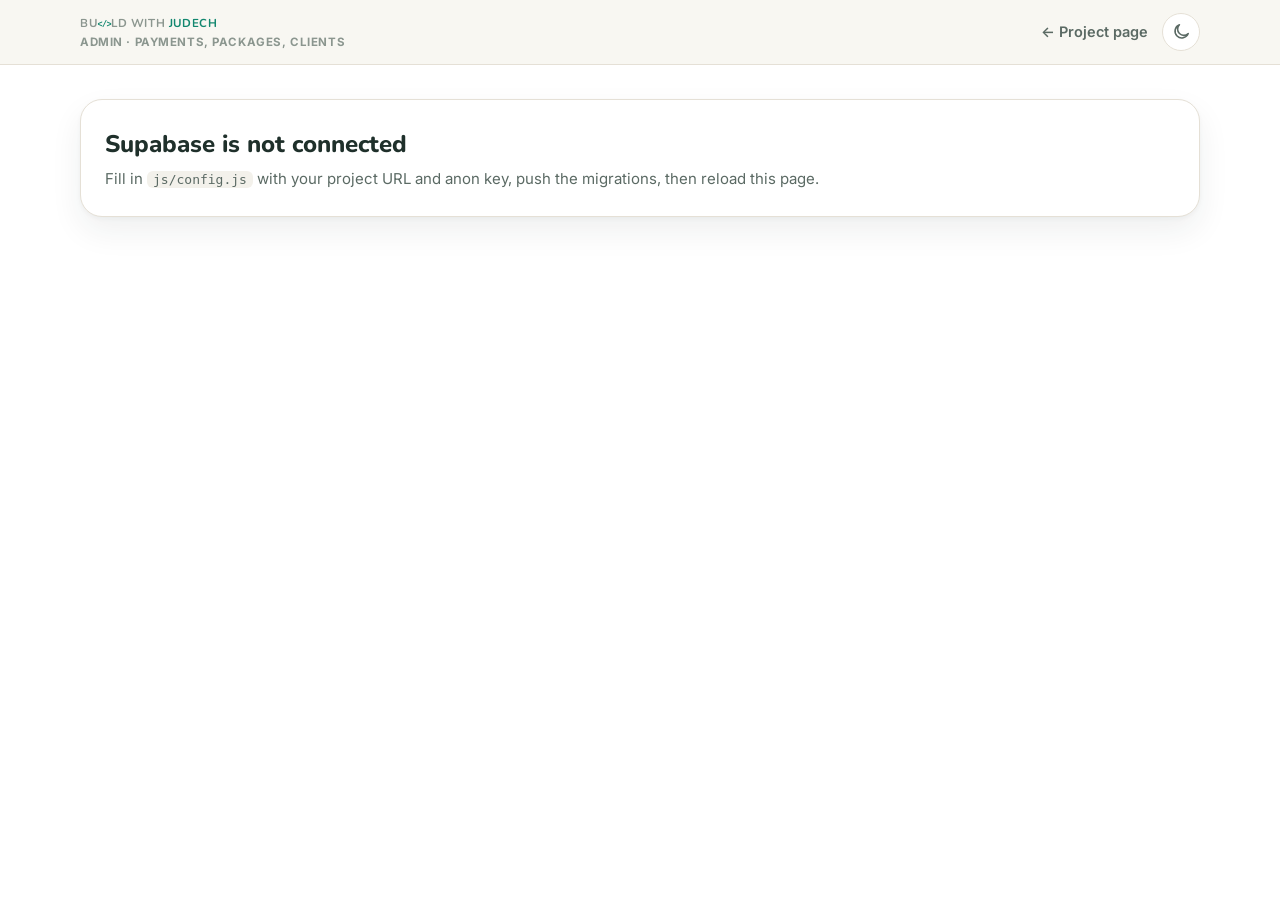
==== admin.html @ a5fe66ce "for deployment" ====
<!doctype html>
<html lang="en">
<head>
<meta charset="utf-8">
<meta name="viewport" content="width=device-width, initial-scale=1">
<!-- the page itself names the version of every asset, so it must always be
     fetched fresh; the css and js under it are cached hard and busted by ?v= -->
<meta http-equiv="cache-control" content="no-cache, must-revalidate">
<meta http-equiv="pragma" content="no-cache">
<meta name="robots" content="noindex, nofollow">
<title>Build with JUDECH — Admin</title>
<link rel="icon" href="data:image/svg+xml,<svg xmlns='http://www.w3.org/2000/svg' viewBox='0 0 32 32'><rect width='32' height='32' rx='7.5' fill='%230C1512'/><g fill='none' stroke='%23F0B95E' stroke-width='2.6' stroke-linecap='round' stroke-linejoin='round'><path d='M11.4 10.4 6.4 16l5 5.6'/><path d='M20.6 10.4 25.6 16l-5 5.6'/><path d='M18.3 9.1 13.7 22.9'/></g></svg>">
<script>
/* the stored theme goes on before the first paint, so the page never flashes
   the wrong one on its way in */
(function(){try{var t=localStorage.getItem('judech.theme');
if(t==='dark'||t==='light')document.documentElement.setAttribute('data-theme',t);}catch(e){}})();
</script>
<link rel="preconnect" href="https://fonts.googleapis.com">
<link rel="preconnect" href="https://fonts.gstatic.com" crossorigin>
<link rel="stylesheet" href="https://fonts.googleapis.com/css2?family=Nunito:wght@600;700;800&family=Inter:wght@400;500;600;700&display=swap">
<link rel="stylesheet" href="css/landing.css?v=20260914j">
<link rel="stylesheet" href="css/admin.css?v=20260914j">
</head>
<body class="admin">

<div class="topbar admin-topbar">
  <div class="wrap">
    <a class="brand" href="index.html">
      <span>
        <b aria-label="Build with Judech"><span aria-hidden="true">Bu<i class="wm-code">&lt;/&gt;</i>ld with <em>Judech</em></span></b>
        <span>Admin &middot; payments, packages, clients</span>
      </span>
    </a>
    <nav class="topnav" aria-label="Admin navigation">
      <a href="index.html">&larr; Project page</a>
      <button class="icon-btn theme-toggle" type="button" data-theme-toggle
              aria-pressed="false" aria-label="Switch to the dark theme" title="Switch to the dark theme">
        <svg class="sun" viewBox="0 0 24 24" aria-hidden="true"><circle cx="12" cy="12" r="4.1"/><path d="M12 2.4v2.7M12 18.9v2.7M2.4 12h2.7M18.9 12h2.7M5.2 5.2l1.9 1.9M16.9 16.9l1.9 1.9M18.8 5.2l-1.9 1.9M7.1 16.9l-1.9 1.9"/></svg>
        <svg class="moon" viewBox="0 0 24 24" aria-hidden="true"><path d="M20.5 14.6A8.6 8.6 0 1 1 9.4 3.5a7.1 7.1 0 0 0 11.1 11.1z"/></svg>
      </button>

      <button class="btn btn-sm signout" id="signOut" type="button" hidden>
        <svg viewBox="0 0 24 24" aria-hidden="true"><path d="M12 3.6v8.6"/><path d="M7.5 6.7a7.3 7.3 0 1 0 9 0"/></svg>
        Sign out
      </button>
    </nav>
  </div>
</div>

<main class="wrap admin-main">

  <!-- ===================== not configured ===================== -->
  <section class="card-block" id="noBackend" hidden>
    <h2>Supabase is not connected</h2>
    <p>Fill in <code>js/config.js</code> with your project URL and anon key, push the
       migrations, then reload this page.</p>
  </section>

  <!-- ===================== sign in ===================== -->
  <section class="card-block login" id="loginBox" hidden>
    <span class="kicker">Admin</span>
    <h2>Sign in</h2>
    <p>Use the email and password of your Supabase Auth user.</p>
    <form id="loginForm">
      <div class="field"><label for="email">Email</label>
        <input id="email" type="email" autocomplete="username" required></div>
      <div class="field"><label for="password">Password</label>
        <input id="password" type="password" autocomplete="current-password" required></div>
      <div class="login-row">
        <button class="btn btn-primary" id="loginBtn" type="submit">Sign in</button>
        <span class="msg" id="loginMsg"></span>
      </div>
    </form>
    <div class="or-line"><span>or</span></div>
    <button class="btn google-btn" id="adminGoogle">
      <svg viewBox="0 0 48 48" width="20" height="20" aria-hidden="true">
        <path fill="#4285F4" d="M45.1 24.5c0-1.6-.1-3.1-.4-4.5H24v8.5h11.8c-.5 2.7-2 5-4.4 6.6v5.5h7.1c4.2-3.8 6.6-9.5 6.6-16.1z"/>
        <path fill="#34A853" d="M24 46c5.9 0 10.9-2 14.5-5.4l-7.1-5.5c-2 1.3-4.5 2.1-7.4 2.1-5.7 0-10.5-3.8-12.2-9H4.5v5.7C8.1 41.1 15.5 46 24 46z"/>
        <path fill="#FBBC05" d="M11.8 28.2c-.4-1.3-.7-2.7-.7-4.2s.2-2.9.7-4.2v-5.7H4.5C3 17.1 2.1 20.4 2.1 24s.9 6.9 2.4 9.9l7.3-5.7z"/>
        <path fill="#EA4335" d="M24 10.8c3.2 0 6.1 1.1 8.4 3.3l6.3-6.3C34.9 4.2 29.9 2 24 2 15.5 2 8.1 6.9 4.5 14.1l7.3 5.7c1.7-5.2 6.5-9 12.2-9z"/>
      </svg>
      Continue with Google
    </button>
    <p class="muted" style="margin-top:12px">Either way, the account still has to be listed
       in <code>public.admins</code>.</p>
  </section>

  <!-- ===================== signed in, not an admin ===================== -->
  <section class="card-block" id="notAdmin" hidden>
    <span class="kicker">One more step</span>
    <h2>This account is not an admin yet</h2>
    <p>Run this once in the Supabase SQL editor (or add it as a migration), then reload:</p>
    <pre id="adminSql"></pre>
    <p class="muted">It adds your user to <code>public.admins</code>, which is what every
       admin policy checks.</p>
  </section>

  <!-- ===================== dashboard ===================== -->
  <section id="dash" hidden>
    <div class="dash-head">
      <div>
        <span class="kicker">Dashboard</span>
        <h2 id="dashTitle">Payments waiting for you</h2>
      </div>
      <div class="dash-tools">
        <!-- the free-plan pulse: when the database last saw a write, and a way to give it one -->
        <button class="pulse" id="pulse" type="button" data-state="unknown"
                title="Supabase pauses a free project after a week without activity. This is the last activity it saw.">
          <span class="pulse-dot" aria-hidden="true"></span>
          <span class="pulse-text" id="pulseText">Checking the database&hellip;</span>
          <span class="pulse-act">Ping now</span>
        </button>
        <span class="muted" id="whoami"></span>
        <button class="btn btn-sm" id="refreshBtn">Refresh</button>
      </div>
    </div>

    <div class="tabs" role="tablist">
      <button class="tab" data-tab="inbox" aria-selected="true">Payments <span class="count" id="pendingCount">0</span></button>
      <button class="tab" data-tab="messages" aria-selected="false">
        <svg class="tab-icon" viewBox="0 0 24 24" aria-hidden="true"><path d="M4 5h16v12H8l-4 3z"/><path d="M8 9h8M8 13h5"/></svg>
        Messages <span class="count" id="messageCount">0</span>
      </button>
      <button class="tab" data-tab="activity" aria-selected="false">Users <span class="count presence-count" id="activeCount">0</span></button>
      <button class="tab" data-tab="clients" aria-selected="false">
        <svg class="tab-icon" viewBox="0 0 24 24" aria-hidden="true"><path d="M12 12a4 4 0 100-8 4 4 0 000 8z"/><path d="M4 20c0-3.3 3.6-6 8-6s8 2.7 8 6"/></svg>
        Clients
      </button>
      <button class="tab" data-tab="grants" aria-selected="false">Access codes</button>
      <button class="tab" data-tab="agreements" aria-selected="false">Signed agreements</button>
      <button class="tab" data-tab="hero" aria-selected="false">
        <svg class="tab-icon" viewBox="0 0 24 24" aria-hidden="true"><rect x="3" y="5" width="18" height="14" rx="2"/><circle cx="9" cy="10" r="1.5"/><path d="M5 17l5-4 3 2 3-3 3 5"/></svg>
        Hero slides
      </button>
      <button class="tab" data-tab="projects" aria-selected="false">Projects</button>
      <button class="tab" data-tab="proof" aria-selected="false">
        <svg class="tab-icon" viewBox="0 0 24 24" aria-hidden="true"><path d="M9 12l2 2 4-4"/><path d="M12 3l7 3v6c0 4.2-2.9 7.6-7 9-4.1-1.4-7-4.8-7-9V6z"/></svg>
        Proof
      </button>
    </div>

    <!-- inbox -->
    <div class="panel" id="panel-inbox">
      <div class="filters" id="inboxFilters">
        <button class="filter" data-status="pending" aria-pressed="true">Pending</button>
        <button class="filter" data-status="approved" aria-pressed="false">Approved</button>
        <button class="filter" data-status="rejected" aria-pressed="false">Rejected</button>
        <button class="filter" data-status="all" aria-pressed="false">All</button>
      </div>
      <div class="list" id="inboxList"></div>
      <p class="empty" id="inboxEmpty" hidden>Nothing here.</p>
    </div>

    <!-- contact messages -->
    <div class="panel" id="panel-messages" hidden>
      <div class="inbox" id="inbox">
        <aside class="inbox-list" aria-label="People who have written">
          <div class="inbox-search">
            <input id="inboxSearch" type="search" placeholder="Search a name, email or subject"
                   autocomplete="off" aria-label="Search conversations">
          </div>
          <div id="inboxPeople"></div>
        </aside>
        <section class="inbox-view" id="inboxView" aria-label="Conversation"></section>
      </div>
      <p class="empty" id="messageEmpty" hidden>No messages yet.</p>
    </div>

    <!-- signed-in account activity -->
    <div class="panel" id="panel-activity" hidden>
      <div class="presence-summary card-block">
        <div><span class="presence-number" id="activeTotal">0</span><span>active now</span></div>
        <div><span class="presence-number" id="accountTotal">0</span><span>accounts seen</span></div>
        <div><span class="presence-number" id="blockedTotal">0</span><span>blocked</span></div>
        <p class="muted">Active means at least one browser or device checked in during the
          last two minutes. Blocking an account stops it opening conversations, adding to
          them, submitting a payment or redeeming a code &mdash; anything it already bought
          and signed for stays theirs.</p>
      </div>
      <div class="filters" id="userFilters">
        <button class="filter" data-users="all" aria-pressed="true">Everyone</button>
        <button class="filter" data-users="active" aria-pressed="false">Active now</button>
        <button class="filter" data-users="writers" aria-pressed="false">Have messaged</button>
        <button class="filter" data-users="blocked" aria-pressed="false">Blocked</button>
      </div>
      <div class="list" id="activityList"></div>
      <p class="empty" id="activityEmpty" hidden>No signed-in accounts have been recorded yet.</p>
    </div>

    <!-- per-client tracking -->
    <div class="panel" id="panel-clients" hidden>
      <div class="card-block client-intro">
        <h3>Who has paid for what</h3>
        <p class="muted">Every buyer, every project they have touched, and the state of each
          component in it &mdash; delivered, paid but unsigned, waiting for you, or still
          unpaid with the amount it would cost them.</p>
        <div class="login-row">
          <input id="clientSearch" placeholder="Search a name, an email or a project" autocomplete="off">
          <span class="msg" id="clientMsg"></span>
        </div>
      </div>
      <div class="list" id="clientList"></div>
      <p class="empty" id="clientEmpty" hidden>Nobody has paid for anything yet.</p>
    </div>

    <!-- access codes -->
    <div class="panel" id="panel-grants" hidden>
      <div class="grant-form card-block">
        <h3>Issue an access code</h3>
        <p class="muted">For a buyer who already paid you somewhere else &mdash; Facebook,
           Shopee, Messenger, in cash. They type the code on the project page instead of
           paying again.</p>
        <form id="grantForm">
          <div class="grid2">
            <div class="field"><label for="gProject">Project</label>
              <select id="gProject" required></select></div>
            <div class="field"><label for="gName">Buyer name</label>
              <input id="gName" placeholder="As they gave it to you" required></div>
            <div class="field"><label for="gChannel">Settled through</label>
              <select id="gChannel">
                <option>Facebook</option><option>Messenger</option><option>Shopee</option>
                <option>GCash (sent directly)</option><option>Bank transfer</option>
                <option>Cash</option><option>Other</option>
              </select></div>
            <div class="field"><label for="gExpires">Expires in (days, optional)</label>
              <input id="gExpires" type="number" min="1" max="365" placeholder="never"></div>
          </div>
          <div class="field grant-scope">
            <span class="lbl">What the code opens</span>
            <div class="grant-item-list" id="gItems"><p class="muted">Pick a project first.</p></div>
            <span class="hint">Tick only what this buyer should get now. Anything left
              unticked stays held, and you release it later from the Payments tab.</span>
          </div>
          <div class="field"><label for="gNote">Note (optional)</label>
            <input id="gNote" placeholder="e.g. paid PHP 1,500 on FB, 10 Sep"></div>
          <div class="login-row">
            <button class="btn btn-primary" id="grantBtn" type="submit">Create the code</button>
            <span class="msg" id="grantMsg"></span>
          </div>
        </form>
        <div class="new-code" id="newCode" hidden>
          <span class="kicker">Send this to the buyer</span>
          <div class="code-row">
            <b id="newCodeText"></b>
            <button class="btn btn-sm" id="copyCode">Copy</button>
          </div>
          <p class="muted" id="newCodeFor"></p>
        </div>
      </div>
      <div class="list" id="grantList"></div>
      <p class="empty" id="grantEmpty" hidden>No access codes yet.</p>
    </div>

    <!-- agreements -->
    <div class="panel" id="panel-agreements" hidden>
      <div class="list" id="agreementList"></div>
      <p class="empty" id="agreementEmpty" hidden>No signed agreements yet.</p>
    </div>

    <!-- landing-page hero slideshow -->
    <div class="panel" id="panel-hero" hidden>
      <div class="card-block hero-admin-intro">
        <h3>Landing-page slideshow</h3>
        <p class="muted">Upload a replacement image or edit a slide's caption. The four generated
          images stay bundled with the site and automatically return when you restore a default.</p>
        <span class="msg" id="heroListMsg"></span>
      </div>
      <div class="hero-admin-grid" id="heroSlideList"></div>
    </div>

    <!-- proof of legitimacy -->
    <div class="panel" id="panel-proof" hidden>
      <div class="card-block proof-intro">
        <h3>Proof of legitimacy</h3>
        <p class="muted">The evidence section on the landing page: finished builds, handovers,
          client messages, certificates, clips of the work running. Each tile carries a label
          saying <em>what it is</em>, a title, a line of explanation, and a photo or a video.
          The section stays off the page entirely until there is something published in it.</p>
        <div class="login-row">
          <button class="btn btn-primary btn-sm" id="proofNew">Add a proof</button>
          <span class="msg" id="proofMsg"></span>
        </div>
      </div>
      <datalist id="proofKinds">
        <option>Delivered build</option><option>Client message</option>
        <option>Payment received</option><option>Handover</option>
        <option>Live deployment</option><option>Certificate</option>
        <option>Competition</option><option>Workshop</option><option>Proof</option>
      </datalist>
      <div class="list" id="proofList"></div>
      <p class="empty" id="proofEmpty" hidden>Nothing here yet — the section is hidden from
        visitors until you add one.</p>
    </div>

    <!-- projects -->
    <div class="panel" id="panel-projects" hidden>
      <div class="card-block proj-intro">
        <h3>The catalog</h3>
        <p class="muted">What the project page shows &mdash; the cards, what is in each
           package, and the file every item opens. Changes appear on the page as soon as
           a visitor loads it.</p>
        <div class="login-row">
          <button class="btn btn-primary btn-sm" id="projNew">New project</button>
          <span class="msg" id="projListMsg"></span>
        </div>
      </div>
      <div class="list" id="projList"></div>
      <p class="empty" id="projEmpty" hidden>No projects in the database yet &mdash; the page
        is running on its built-in list.</p>
    </div>
  </section>
</main>

<!-- ===================== project editor ===================== -->
<div class="overlay" id="projOverlay" data-open="false" role="dialog" aria-modal="true" aria-labelledby="projTitle">
  <div class="modal" tabindex="-1">
    <div class="modal-hd">
      <div>
        <h2 id="projTitle">Project</h2>
        <p id="projSub">&nbsp;</p>
      </div>
      <button class="modal-x" data-close-proj aria-label="Close">&times;</button>
    </div>
    <div class="proj-body" id="projBody"></div>
    <div class="modal-ft">
      <span class="msg" id="projMsg"></span>
      <button class="btn btn-sm btn-danger" id="projDelete">Delete</button>
      <button class="btn btn-sm" data-close-proj>Cancel</button>
      <button class="btn btn-primary btn-sm" id="projSave">Save</button>
    </div>
  </div>
</div>

<!-- ===================== a receipt, full size ===================== -->
<div class="overlay shot-overlay" id="shotOverlay" data-open="false" role="dialog" aria-modal="true"
     aria-labelledby="shotTitle">
  <div class="modal" tabindex="-1">
    <button class="modal-x" data-close-shot aria-label="Close">&times;</button>
    <img id="shotFull" src="" alt="">
    <div class="shot-bar">
      <p id="shotTitle">Receipt</p>
      <a class="btn btn-sm" id="shotOpen" target="_blank" rel="noopener">Open in a tab</a>
      <a class="btn btn-sm btn-primary" id="shotSave" download>Download</a>
    </div>
  </div>
</div>

<!-- ===================== the whole signed agreement ===================== -->
<div class="overlay" id="docOverlay" data-open="false" role="dialog" aria-modal="true" aria-labelledby="docTitle">
  <div class="modal" tabindex="-1">
    <div class="modal-hd">
      <div>
        <h2 id="docTitle">Signed agreement</h2>
        <p id="docSub">&nbsp;</p>
      </div>
      <button class="modal-x" data-close-doc aria-label="Close">&times;</button>
    </div>
    <div class="doc-body" id="docBody"></div>
    <div class="modal-ft">
      <span class="msg" id="docMsg"></span>
      <button class="btn btn-sm" id="docOpen">View PDF</button>
      <button class="btn btn-sm" id="docDownload">Download PDF</button>
      <button class="btn btn-primary btn-sm" data-close-doc>Close</button>
    </div>
  </div>
</div>

<script src="js/html2pdf.bundle.min.js"></script>
<script src="https://cdn.jsdelivr.net/npm/@supabase/supabase-js@2/dist/umd/supabase.js"></script>
<script src="js/theme.js?v=20260914j"></script>
<script src="js/config.js"></script>
<script src="js/backend.js"></script>
<script src="js/pdf.js?v=20260914j"></script>
<script src="js/admin.js?v=20260914j"></script>
</body>
</html>
---- css/landing.css ----
/* JUDECH — project catalog landing page
   Warm, rounded and friendly. The simulator keeps its own css/style.css. */
:root{
  --ground:#F8F6F1; --panel:#FFFFFF; --panel-2:#F3F1EB; --sunk:#EDEAE2;
  --line:#E5E0D6; --line-soft:#F0ECE4;
  --ink:#1F302B; --ink-2:#5B6A64; --ink-3:#8B968F;
  --accent:#12876F; --accent-soft:#DCF1EA; --on-accent:#FFFFFF;
  --sun:#D9862A; --sun-soft:#FBEDD8;
  --sky:#3E7FB5; --sky-soft:#E1EDF7;
  --bad:#D2596B; --bad-soft:#FBE9EC;
  --radius:22px; --radius-sm:14px;
  --shadow:0 2px 4px rgba(31,48,43,.04), 0 14px 32px rgba(31,48,43,.07);
  --shadow-lg:0 30px 80px rgba(31,48,43,.24);
}
@media (prefers-color-scheme: dark){
  :root:not([data-theme="light"]){
    --ground:#101512; --panel:#19211D; --panel-2:#141B18; --sunk:#0E1412;
    --line:#2B3730; --line-soft:#222C27;
    --ink:#E7EDEA; --ink-2:#A3B0AA; --ink-3:#78857F;
    --accent:#4CD6B4; --accent-soft:#123029; --on-accent:#052019;
    --sun:#F0B95E; --sun-soft:#2C2416;
    --sky:#7DB6E4; --sky-soft:#152430;
    --bad:#F07C8C; --bad-soft:#2E1A1E;
    --shadow:0 2px 4px rgba(0,0,0,.3), 0 16px 38px rgba(0,0,0,.34);
    --shadow-lg:0 34px 90px rgba(0,0,0,.6);
  }
}
:root[data-theme="dark"]{
  --ground:#101512; --panel:#19211D; --panel-2:#141B18; --sunk:#0E1412;
  --line:#2B3730; --line-soft:#222C27;
  --ink:#E7EDEA; --ink-2:#A3B0AA; --ink-3:#78857F;
  --accent:#4CD6B4; --accent-soft:#123029; --on-accent:#052019;
  --sun:#F0B95E; --sun-soft:#2C2416;
  --sky:#7DB6E4; --sky-soft:#152430;
  --bad:#F07C8C; --bad-soft:#2E1A1E;
  --shadow:0 2px 4px rgba(0,0,0,.3), 0 16px 38px rgba(0,0,0,.34);
  --shadow-lg:0 34px 90px rgba(0,0,0,.6);
}

*{box-sizing:border-box}
[hidden]{display:none !important}   /* class rules like .btn would otherwise beat it */
html{scroll-behavior:smooth}
html,body{margin:0}
body{
  background:var(--ground); color:var(--ink);
  font-family:"Inter",system-ui,-apple-system,"Segoe UI",sans-serif;
  font-size:15.5px; line-height:1.62; -webkit-font-smoothing:antialiased;
}
body.modal-open{overflow:hidden}
h1,h2,h3,h4{font-family:"Nunito","Inter",system-ui,sans-serif; font-weight:800; margin:0;
  line-height:1.22; text-wrap:balance}
p{margin:0}
a{color:var(--accent)}
img{max-width:100%}
button{font:inherit; color:inherit; cursor:pointer}
:focus-visible{outline:2.5px solid var(--accent); outline-offset:3px; border-radius:10px}
.wrap{max-width:1120px; margin:0 auto; padding-inline:20px}
.kicker{font-size:12.5px; font-weight:700; letter-spacing:.08em; text-transform:uppercase; color:var(--accent)}

/* ---------- buttons ---------- */
.btn{display:inline-flex; align-items:center; justify-content:center; gap:8px;
  background:var(--panel); border:1.5px solid var(--line); border-radius:999px;
  padding:11px 20px; font-size:15px; font-weight:700; text-decoration:none; color:inherit;
  transition:transform .12s, border-color .15s, background .15s, box-shadow .15s}
.btn:hover{border-color:var(--accent); transform:translateY(-1px)}
.btn:active{transform:translateY(0)}
.btn-primary{background:var(--accent); border-color:var(--accent); color:var(--on-accent);
  box-shadow:0 8px 20px -8px var(--accent)}
.btn-primary:hover{filter:brightness(1.07)}
.btn-ghost{background:transparent}
.btn-sm{padding:8px 15px; font-size:13.5px}
.btn[disabled]{opacity:.45; cursor:not-allowed; transform:none; box-shadow:none}

/* ---------- top bar ---------- */
.topbar{position:sticky; top:0; z-index:40; background:color-mix(in srgb,var(--ground) 88%,transparent);
  backdrop-filter:blur(10px); border-bottom:1.5px solid var(--line)}
.topbar .wrap{display:flex; align-items:center; gap:16px; padding-block:12px}
.brand{display:flex; align-items:center; gap:11px; text-decoration:none; color:inherit; flex:none}
.brand img{width:40px; height:40px; border-radius:13px; background:#05080B; object-fit:cover; flex:none}
.brand b{font-family:"Nunito",sans-serif; font-size:16.5px; font-weight:800; letter-spacing:.02em; display:block; line-height:1.15}
.brand span{font-size:12px; color:var(--ink-3)}
.topnav{margin-left:auto; display:flex; align-items:center; gap:2px; flex-wrap:nowrap}
.topnav a, .topnav button{color:var(--ink-2); text-decoration:none; font-size:14.5px; font-weight:600;
  padding:8px 12px; border-radius:999px; background:none; border:0; white-space:nowrap; flex:none}
.topnav a:hover, .topnav button:hover{color:var(--ink); background:var(--panel)}
.icon-btn, .topnav .icon-btn{width:38px; height:38px; padding:0; display:inline-grid; place-items:center;
  border-radius:50%; flex:none}
.icon-btn svg{width:19px; height:19px; fill:none; stroke:currentColor; stroke-width:2;
  stroke-linecap:round; stroke-linejoin:round}

/* ---------- hero ---------- */
.hero{padding-block:56px 44px}
.hero .wrap{display:grid; grid-template-columns:minmax(0,1.02fr) minmax(0,.98fr); gap:44px; align-items:center}
.hello{display:inline-flex; align-items:center; gap:8px; background:var(--accent-soft); color:var(--accent);
  border-radius:999px; padding:6px 14px; font-size:13.5px; font-weight:700}
.hero h1{font-size:clamp(34px,5.2vw,54px); line-height:1.06; margin-top:16px}
.hero h1 em{font-style:normal; color:var(--accent)}
.hero .lede{color:var(--ink-2); font-size:17px; margin-top:16px; max-width:50ch}
.hero .cta{display:flex; flex-wrap:wrap; gap:11px; margin-top:26px}
.hero-note{margin-top:16px; font-size:13.5px; color:var(--ink-3)}
.hero-art{position:relative; isolation:isolate; min-width:0; padding-bottom:30px}
.prototype-halo{position:absolute; z-index:-1; inset:4% 4% 10%; border-radius:50%;
  background:radial-gradient(circle at 48% 46%,var(--accent-soft) 0 48%,transparent 72%)}
.hero-slides{position:relative; width:100%; aspect-ratio:4/3; overflow:hidden; border-radius:28px}
.hero-slide{position:absolute; inset:0; display:grid; place-items:center; margin:0; opacity:0; visibility:hidden;
  transform:translateX(18px) scale(.985); transition:opacity .45s ease,transform .45s ease,visibility .45s}
.hero-slide.is-active{opacity:1; visibility:visible; transform:none; z-index:1}
.hero-slide img{display:block; width:100%; height:100%; object-fit:contain;
  filter:drop-shadow(0 22px 22px rgba(31,48,43,.17))}
.hero-slide-web img{object-fit:cover; border-radius:24px; filter:none}
.hero-slide figcaption{position:absolute; z-index:2; left:20px; right:20px; bottom:16px; width:max-content;
  max-width:calc(100% - 40px); padding:9px 13px; border:1px solid color-mix(in srgb,var(--line) 75%,transparent);
  border-radius:13px; background:color-mix(in srgb,var(--panel) 90%,transparent); box-shadow:var(--shadow);
  backdrop-filter:blur(10px)}
.hero-slide figcaption span{display:block; color:var(--accent); font-size:10.5px; font-weight:800;
  line-height:1.2; text-transform:uppercase; letter-spacing:.06em}
.hero-slide figcaption strong{display:block; margin-top:2px; color:var(--ink); font-family:"Nunito",sans-serif;
  font-size:13px; line-height:1.25}
.hero-arrow{position:absolute; z-index:4; top:calc(50% - 30px); width:38px; height:38px; padding:0;
  display:grid; place-items:center; border:1px solid var(--line); border-radius:50%; background:var(--panel);
  color:var(--ink-2); box-shadow:var(--shadow); transition:transform .15s,border-color .15s,color .15s}
.hero-arrow:hover{transform:scale(1.06); border-color:var(--accent); color:var(--accent)}
.hero-arrow svg{width:18px; height:18px; fill:none; stroke:currentColor; stroke-width:2.3;
  stroke-linecap:round; stroke-linejoin:round}
.hero-prev{left:-7px}.hero-next{right:-7px}
.hero-controls{position:absolute; z-index:4; left:50%; bottom:1px; display:flex; align-items:center; gap:12px;
  transform:translateX(-50%)}
.hero-dots{display:flex; align-items:center; gap:7px}
.hero-dots button{width:8px; height:8px; padding:0; border:0; border-radius:999px; background:var(--ink-3);
  opacity:.4; transition:width .2s,opacity .2s,background .2s}
.hero-dots button.is-active{width:24px; background:var(--accent); opacity:1}
.hero-toggle{width:25px; height:25px; padding:0; display:grid; place-items:center; border:1px solid var(--line);
  border-radius:50%; background:var(--panel); color:var(--ink-2)}
.hero-toggle:hover{border-color:var(--accent); color:var(--accent)}
.hero-toggle svg{grid-area:1/1; width:14px; height:14px; fill:none; stroke:currentColor; stroke-width:2.2;
  stroke-linecap:round; stroke-linejoin:round}
.hero-toggle .play-mark{display:none}
.hero-toggle[aria-pressed="true"] .pause-mark{display:none}
.hero-toggle[aria-pressed="true"] .play-mark{display:block}
@media (prefers-reduced-motion:reduce){.hero-slide,.hero-dots button{transition:none}}

/* ---------- how it works ---------- */
.how{padding-block:10px 46px}
.how-grid{display:grid; grid-template-columns:repeat(4,1fr); gap:16px}
.how-card{background:var(--panel); border:1.5px solid var(--line); border-radius:var(--radius);
  padding:22px; box-shadow:var(--shadow)}
.how-card .n{width:34px; height:34px; border-radius:12px; background:var(--accent-soft); color:var(--accent);
  display:grid; place-items:center; font-family:"Nunito",sans-serif; font-weight:800; font-size:15px}
.how-card h3{font-size:17.5px; margin-top:13px}
.how-card p{color:var(--ink-2); font-size:14.5px; margin-top:6px}

/* ---------- sections ---------- */
section.band{padding-block:52px}
.sec-hd{max-width:60ch; margin-bottom:26px}
.sec-hd h2{font-size:clamp(24px,3.2vw,34px); margin-top:8px}
.sec-hd p{color:var(--ink-2); margin-top:10px; font-size:16px}

/* ---------- project cards ---------- */
.projects{display:grid; grid-template-columns:repeat(3,minmax(0,1fr)); gap:18px}
.project{position:relative; display:flex; flex-direction:column; gap:10px; text-align:left; cursor:pointer;
  background:var(--panel); border:1.5px solid var(--line); border-radius:var(--radius); padding:22px;
  box-shadow:var(--shadow); transition:transform .14s, border-color .15s, box-shadow .15s;
  font:inherit; color:inherit}
.project:hover{transform:translateY(-3px); border-color:var(--accent)}
.project[data-status="soon"]{background:var(--panel-2)}
.project[data-status="soon"]:hover{border-color:var(--sun)}
.project-cover{display:block; width:calc(100% + 44px); aspect-ratio:16/9; margin:-22px -22px 4px;
  overflow:hidden; border-radius:calc(var(--radius) - 2px) calc(var(--radius) - 2px) 0 0;
  background:var(--sunk)}
.project-cover img{display:block; width:100%; height:100%; object-fit:cover; transition:transform .22s ease}
.project:hover .project-cover img{transform:scale(1.025)}
.project-icon{width:52px; height:52px; border-radius:17px; background:var(--accent-soft); display:grid; place-items:center; flex:none}
.project[data-status="soon"] .project-icon{background:var(--sun-soft)}
.project-icon svg{width:27px; height:27px; fill:none; stroke:var(--accent); stroke-width:1.8; stroke-linecap:round; stroke-linejoin:round}
.project[data-status="soon"] .project-icon svg{stroke:var(--sun)}
.project h3{font-size:19.5px; margin-top:4px}
.project .tagline{font-size:14px; font-weight:600; color:var(--accent)}
.project[data-status="soon"] .tagline{color:var(--sun)}
.project p.blurb{color:var(--ink-2); font-size:14.5px}
.tags{display:flex; flex-wrap:wrap; gap:6px; margin-top:2px}
.tag{font-size:12.5px; font-weight:600; color:var(--ink-2); background:var(--panel-2);
  border:1px solid var(--line-soft); border-radius:999px; padding:4px 11px}
.project[data-status="soon"] .tag{background:var(--panel)}
.pill{position:absolute; top:18px; right:18px; font-size:12px; font-weight:700; border-radius:999px; padding:4px 11px}
.pill-ready{background:var(--accent); color:var(--on-accent)}
.pill-soon{background:var(--sun-soft); color:var(--sun); border:1px solid color-mix(in srgb,var(--sun) 35%,transparent)}
.project .go{margin-top:auto; padding-top:12px; display:flex; align-items:center; gap:7px;
  font-size:14.5px; font-weight:700; color:var(--accent)}
.project[data-status="soon"] .go{color:var(--ink-3)}
.project .go svg{width:16px; height:16px; stroke:currentColor; fill:none; stroke-width:2.4; stroke-linecap:round; stroke-linejoin:round}

/* ---------- what I build ---------- */
.cap-grid{display:grid; grid-template-columns:repeat(4,minmax(0,1fr)); gap:16px}
.cap{background:var(--panel); border:1.5px solid var(--line); border-radius:var(--radius);
  padding:22px; box-shadow:var(--shadow)}
.cap-icon{width:46px; height:46px; border-radius:15px; background:var(--accent-soft); display:grid; place-items:center}
.cap-icon svg{width:24px; height:24px; fill:none; stroke:var(--accent); stroke-width:1.8; stroke-linecap:round; stroke-linejoin:round}
.cap h3{font-size:17.5px; margin-top:13px}
.cap p{color:var(--ink-2); font-size:14.5px; margin-top:6px}
.cap ul{margin:11px 0 0; padding:0; list-style:none; display:flex; flex-wrap:wrap; gap:6px}
.cap li{font-size:12.5px; font-weight:600; color:var(--ink-2); background:var(--panel-2);
  border:1px solid var(--line-soft); border-radius:999px; padding:4px 10px}

/* ---------- project filters ---------- */
.filters{display:flex; flex-wrap:wrap; gap:8px; margin-bottom:20px}
.filter{background:var(--panel); border:1.5px solid var(--line); border-radius:999px;
  padding:8px 16px; font-size:14px; font-weight:600; color:var(--ink-2); transition:.15s}
.filter:hover{border-color:var(--accent); color:var(--ink)}
.filter[aria-pressed="true"]{background:var(--accent); border-color:var(--accent); color:var(--on-accent)}
.filter .count{opacity:.7; font-weight:600; margin-left:5px}
.empty{margin-top:18px; color:var(--ink-3); font-size:14.5px}
.project .kind{font-size:12px; font-weight:700; color:var(--ink-3); text-transform:uppercase; letter-spacing:.06em}

/* ---------- whose project is it ---------- */
.rights-grid{display:grid; grid-template-columns:repeat(2,minmax(0,1fr)); gap:18px}
.rights-card{background:var(--panel); border:1.5px solid var(--line); border-radius:var(--radius);
  padding:24px; box-shadow:var(--shadow)}
.rights-card[data-track="custom"]{border-color:color-mix(in srgb,var(--sun) 42%,var(--line));
  background:linear-gradient(180deg,var(--sun-soft),var(--panel) 42%)}
.rights-card .badge{display:inline-flex; align-items:center; gap:7px; font-size:12.5px; font-weight:700;
  white-space:nowrap; border-radius:999px; padding:5px 12px; background:var(--accent-soft); color:var(--accent)}
.rights-card .badge svg{width:15px; height:15px; flex:none; fill:none; stroke:currentColor;
  stroke-width:2.1; stroke-linecap:round; stroke-linejoin:round}
.rights-card[data-track="custom"] .badge{background:var(--panel); color:var(--sun);
  border:1px solid color-mix(in srgb,var(--sun) 35%,transparent)}
.rights-card h3{font-size:19px; margin-top:13px}
.rights-card > p{color:var(--ink-2); font-size:15px; margin-top:8px}
.rights-card h4{font-size:13px; font-weight:700; color:var(--ink-3); margin-top:18px;
  text-transform:uppercase; letter-spacing:.06em}
.rights-card ul{margin:8px 0 0; padding:0; list-style:none}
.rights-card li{position:relative; padding-left:24px; margin-top:7px; font-size:14.5px; color:var(--ink-2)}
.rights-card li::before{content:""; position:absolute; left:4px; top:9px; width:8px; height:8px;
  border-radius:50%; background:var(--accent)}
.rights-card[data-track="custom"] li::before{background:var(--sun)}
.rights-card li.no::before{background:var(--ink-3); opacity:.55}
.rights-card .fine{margin-top:16px; font-size:13.5px; color:var(--ink-3)}

/* rights box in the project modal and at the top of the terms */
.rights-note{background:var(--accent-soft); border:1.5px solid color-mix(in srgb,var(--accent) 30%,transparent);
  border-radius:var(--radius-sm); padding:14px 16px; font-size:14px; color:var(--ink-2)}
.rights-note[data-track="custom"]{background:var(--sun-soft);
  border-color:color-mix(in srgb,var(--sun) 35%,transparent)}
.rights-note b{color:var(--ink)}
.rights-note .head{display:flex; align-items:center; gap:8px; font-family:"Nunito",sans-serif;
  font-weight:800; font-size:14.5px; color:var(--ink)}
.rights-note .head svg{width:17px; height:17px; flex:none; fill:none; stroke:var(--accent);
  stroke-width:2.1; stroke-linecap:round; stroke-linejoin:round}
.rights-note[data-track="custom"] .head svg{stroke:var(--sun)}
.rights-note p{margin-top:6px}
.proj-body .rights-note{margin-top:16px}
.terms .rights-note{margin-bottom:20px}

/* ---------- contact ---------- */
.contact-grid{display:grid; grid-template-columns:minmax(0,1fr) minmax(0,1.05fr); gap:18px}
.contact-card{background:var(--panel); border:1.5px solid var(--line); border-radius:var(--radius);
  padding:24px; box-shadow:var(--shadow)}
.contact-card.ask{background:linear-gradient(180deg,var(--accent-soft),var(--panel) 46%)}
.contact-card h3{font-size:18px}
.channels{display:flex; flex-direction:column; gap:9px; margin-top:14px}
.channel{display:flex; align-items:center; gap:12px; padding:11px 13px; text-decoration:none; color:inherit;
  background:var(--panel-2); border:1.5px solid var(--line); border-radius:var(--radius-sm); transition:.15s;
  width:100%; font:inherit; text-align:left; cursor:pointer}
.channel:hover{border-color:var(--accent); transform:translateY(-1px)}
.channel-icon{width:34px; height:34px; border-radius:11px; background:var(--accent-soft);
  display:grid; place-items:center; flex:none}
.channel-icon svg{width:18px; height:18px; fill:none; stroke:var(--accent); stroke-width:1.9;
  stroke-linecap:round; stroke-linejoin:round}
.channel-icon img{display:block; width:20px; height:20px; object-fit:contain}
.channel b{display:block; font-family:"Nunito",sans-serif; font-size:15px; font-weight:800}
.channel span{font-size:13.5px; color:var(--ink-2); word-break:break-word}
.channel .go{margin-left:auto; color:var(--accent); font-size:12px; font-weight:800; white-space:nowrap}
.hours{margin-top:13px; font-size:13.5px; color:var(--ink-3)}
.setup-hint{display:flex; gap:11px; align-items:flex-start; background:var(--sun-soft);
  border:1.5px dashed color-mix(in srgb,var(--sun) 45%,transparent); border-radius:var(--radius-sm);
  padding:13px 15px; font-size:13.5px; color:var(--ink-2)}
.setup-hint b{color:var(--ink)}
.setup-hint svg{width:20px; height:20px; flex:none; margin-top:2px; stroke:var(--sun)}
.setup-hint code{font-size:12.5px; background:var(--panel); border-radius:5px; padding:1px 5px}
.ask-list{margin:14px 0 0; padding:0; list-style:none}
.ask-list li{position:relative; padding-left:24px; margin-top:9px; font-size:14.5px; color:var(--ink-2)}
.ask-list li::before{content:""; position:absolute; left:5px; top:9px; width:7px; height:7px;
  border-radius:50%; background:var(--accent)}
.ask-actions{display:flex; flex-wrap:wrap; gap:9px; margin-top:18px}
.message-card{grid-column:1/-1}
.message-card-head{display:flex; justify-content:space-between; align-items:flex-start; gap:16px; flex-wrap:wrap}
.message-card-head p{font-size:13.5px; color:var(--ink-3); margin-top:4px}
.message-card form{display:grid; grid-template-columns:minmax(220px,.7fr) minmax(300px,1.3fr); gap:14px;
  margin-top:16px; align-items:start}
.message-card textarea{min-height:118px; resize:vertical; width:100%; font:inherit; font-size:15px;
  line-height:1.5; color:var(--ink); background:var(--panel-2); border:1.5px solid var(--line);
  border-radius:12px; padding:10px 13px}
.message-card textarea:focus{outline:2.5px solid var(--accent); outline-offset:1px}
.message-card .message-actions{grid-column:1/-1; display:flex; align-items:center; gap:12px; flex-wrap:wrap}
.my-messages{border-top:1.5px solid var(--line-soft); margin-top:20px; padding-top:18px}
.my-messages h4{font-size:15.5px}
#myMessageList{display:grid; gap:10px; margin-top:12px}
.buyer-message{border:1.5px solid var(--line); border-radius:var(--radius-sm); padding:14px 16px;
  background:var(--panel-2)}
.buyer-message.has-unread{border-color:color-mix(in srgb,var(--accent) 55%,var(--line));
  box-shadow:0 0 0 3px color-mix(in srgb,var(--accent) 10%,transparent)}
.buyer-message h5{font-family:"Nunito",sans-serif; font-size:15.5px; display:flex; align-items:center;
  gap:8px; flex-wrap:wrap}
.buyer-message .message-time{font-size:12px; color:var(--ink-3); margin-top:3px}
.thread-toolbar{display:flex; align-items:center; justify-content:space-between; gap:12px; margin-top:12px;
  padding:6px 4px; color:var(--ink-3); font-size:12px; font-weight:700}
.thread-latest{padding:4px 9px; border:0; border-radius:999px; background:var(--panel); color:var(--accent);
  font-size:12px; font-weight:800}
.thread-latest:hover{background:var(--accent-soft)}
.thread-entries{display:grid; gap:9px; max-height:clamp(280px,48vh,480px); margin-top:2px; padding:10px;
  overflow-y:auto; overscroll-behavior:contain; scrollbar-gutter:stable; scroll-behavior:smooth;
  border:1px solid var(--line); border-radius:12px; background:color-mix(in srgb,var(--ground) 55%,var(--panel))}
.thread-entries:focus-visible{outline-offset:1px}
.thread-entry{width:min(88%,680px); padding:11px 13px; border:1px solid var(--line);
  border-radius:12px; background:var(--panel)}
.thread-entry.from-buyer{margin-left:auto; border-bottom-right-radius:4px}
.thread-entry.from-admin{margin-right:auto; background:var(--accent-soft); border-color:transparent;
  border-bottom-left-radius:4px}
.thread-entry.is-unread{border-left:4px solid var(--accent)}
.thread-entry-head{display:flex; align-items:center; gap:8px; margin-bottom:6px; font-size:12px; color:var(--ink-3)}
.thread-entry-head b{font-size:12.5px; color:var(--ink)}
.thread-entry-head > span:last-child{margin-left:auto}
.thread-entry > p{font-size:14px; white-space:pre-wrap}
.unread-indicator{padding:2px 7px; border-radius:999px; background:var(--accent); color:var(--on-accent);
  font-size:10.5px; font-weight:800; text-transform:uppercase; letter-spacing:.04em}
.entry-editor{min-height:76px !important; background:var(--ground) !important; font-size:14px !important}
.entry-actions{display:flex; align-items:center; gap:9px; flex-wrap:wrap; margin-top:7px}
.entry-actions .msg{margin-left:auto}
.message-waiting{font-size:12.5px; color:var(--ink-3); margin-top:10px}
.thread-compose{margin-top:13px; padding-top:12px; border-top:1px solid var(--line)}
.thread-compose label{display:block; font-size:12.5px; font-weight:700; margin-bottom:5px}
.thread-compose textarea{min-height:76px}
.message-state{font-size:11px; font-weight:800; text-transform:uppercase; letter-spacing:.04em;
  border-radius:999px; padding:3px 8px; background:var(--sun-soft); color:var(--sun)}
.message-state[data-state="replied"],.message-state[data-state="unread"]{background:var(--accent-soft); color:var(--accent)}
.message-fab{position:fixed; right:22px; bottom:22px; z-index:35; display:flex; align-items:center;
  gap:8px; padding:11px 16px; border-radius:999px; background:var(--accent); color:var(--on-accent);
  text-decoration:none; font-size:14px; font-weight:800; box-shadow:0 12px 30px -10px rgba(0,0,0,.4)}
.message-fab:hover{filter:brightness(1.08); transform:translateY(-1px)}
.message-fab svg{width:20px; height:20px; fill:none; stroke:currentColor; stroke-width:2;
  stroke-linecap:round; stroke-linejoin:round}
.message-fab-badge{position:absolute; top:-7px; right:-5px; min-width:21px; height:21px; padding-inline:5px;
  display:grid; place-items:center; border:2px solid var(--ground); border-radius:999px; background:var(--bad);
  color:#fff; font-size:10.5px; line-height:1; box-shadow:0 3px 9px rgba(0,0,0,.25)}

/* ---------- steps inside a project ---------- */
.steps-row{display:flex; align-items:stretch; gap:8px; margin:16px 0 4px; flex-wrap:wrap}
.step-chip{flex:1 1 150px; display:flex; align-items:center; gap:10px; padding:11px 13px;
  background:var(--panel); border:1.5px solid var(--line); border-radius:var(--radius-sm)}
.step-chip .n{width:26px; height:26px; border-radius:50%; flex:none; display:grid; place-items:center;
  font-family:"Nunito",sans-serif; font-weight:800; font-size:13px;
  background:var(--sunk); color:var(--ink-3)}
.step-chip b{display:block; font-family:"Nunito",sans-serif; font-size:14.5px; font-weight:800; line-height:1.2}
.step-chip span{font-size:12.5px; color:var(--ink-3)}
.step-chip[data-state="done"]{border-color:color-mix(in srgb,var(--accent) 45%,transparent); background:var(--accent-soft)}
.step-chip[data-state="done"] .n{background:var(--accent); color:var(--on-accent)}
.step-chip[data-state="now"]{border-color:var(--sun); background:var(--sun-soft)}
.step-chip[data-state="now"] .n{background:var(--sun); color:#fff}
.step-chip[data-state="done"] span{color:var(--accent)}
.step-chip[data-state="now"] span{color:var(--sun)}

/* ---------- payment ---------- */
.pay-body{overflow-y:auto; padding:20px 22px; background:var(--panel-2)}
.pay-grid{display:grid; grid-template-columns:minmax(0,260px) minmax(0,1fr); gap:18px; margin-top:16px}
.qr-card{background:var(--panel); border:1.5px solid var(--line); border-radius:var(--radius-sm);
  padding:16px; text-align:center}
.qr-card svg.qr{width:100%; max-width:210px; margin:0 auto; display:block; border-radius:12px; background:#fff}
.qr-card .qr-link{display:block; text-decoration:none}
.qr-card .qr-shot{display:block; width:100%; max-width:228px; aspect-ratio:1/1; margin:0 auto;
  overflow:hidden; border-radius:12px; background:#fff; border:1px solid var(--line-soft)}
.qr-card img.qr{display:block; width:100%; height:100%; object-fit:cover}
.qr-card .qr-link:hover{outline:2px solid var(--accent); outline-offset:2px}
.qr-note a{font-weight:700}
.qr-card h4{font-size:14.5px; margin-top:12px}
.qr-card dl{margin:10px 0 0; font-size:13.5px}
.qr-card dl div{display:flex; justify-content:space-between; gap:10px; padding:5px 0;
  border-bottom:1px dashed var(--line-soft)}
.qr-card dl div:last-child{border-bottom:0}
.qr-card dt{color:var(--ink-3)} .qr-card dd{margin:0; font-weight:700}
.qr-note{margin-top:10px; font-size:12.5px; color:var(--ink-3)}
.pay-form .field{margin-bottom:12px}
.pay-form .row{display:grid; grid-template-columns:repeat(2,minmax(0,1fr)); gap:12px}
.pay-form select{font:inherit; font-size:15px; color:var(--ink); background:var(--panel-2);
  border:1.5px solid var(--line); border-radius:12px; padding:10px 13px; width:100%}
.drop{position:relative; display:flex; flex-direction:column; align-items:center; justify-content:center;
  gap:6px; min-height:130px; padding:16px; text-align:center; cursor:pointer;
  background:var(--panel-2); border:1.6px dashed var(--line); border-radius:14px}
.drop:hover, .drop[data-over="true"]{border-color:var(--accent); background:var(--accent-soft)}
.drop input[type=file]{position:absolute; inset:0; opacity:0; cursor:pointer}
.drop svg{width:26px; height:26px; fill:none; stroke:var(--accent); stroke-width:1.8;
  stroke-linecap:round; stroke-linejoin:round}
.drop b{font-family:"Nunito",sans-serif; font-size:14.5px; font-weight:800}
.drop span{font-size:12.5px; color:var(--ink-3)}
.proof{position:relative; margin-top:10px; border:1.5px solid var(--line); border-radius:12px; overflow:hidden;
  background:var(--panel)}
.proof img{display:block; width:100%; max-height:230px; object-fit:contain; background:var(--sunk)}
.proof .drop-name{display:flex; align-items:center; gap:8px; padding:9px 12px; font-size:13px; color:var(--ink-2)}
.proof .drop-name button{margin-left:auto; background:none; border:0; color:var(--ink-3);
  font-size:13px; font-weight:700; text-decoration:underline}

.status-card{display:flex; gap:14px; align-items:flex-start; padding:16px 18px; border-radius:var(--radius-sm);
  border:1.5px solid color-mix(in srgb,var(--sun) 38%,transparent); background:var(--sun-soft)}
.status-card[data-state="approved"]{border-color:color-mix(in srgb,var(--accent) 42%,transparent);
  background:var(--accent-soft)}
.status-card .ico{width:38px; height:38px; border-radius:12px; flex:none; display:grid; place-items:center;
  background:var(--panel)}
.status-card .ico svg{width:20px; height:20px; fill:none; stroke:var(--sun); stroke-width:2;
  stroke-linecap:round; stroke-linejoin:round}
.status-card[data-state="approved"] .ico svg{stroke:var(--accent)}
.status-card b{font-family:"Nunito",sans-serif; font-size:16px}
.status-card p{font-size:14px; color:var(--ink-2); margin-top:4px}
.pay-summary{margin-top:14px; background:var(--panel); border:1.5px solid var(--line);
  border-radius:var(--radius-sm); padding:6px 16px}
.pay-summary div{display:flex; justify-content:space-between; gap:14px; padding:9px 0;
  border-bottom:1px dashed var(--line-soft); font-size:14px}
.pay-summary div:last-child{border-bottom:0}
.pay-summary dt{color:var(--ink-2)} .pay-summary dd{margin:0; font-weight:700; text-align:right}
.pay-summary img{max-width:120px; border-radius:8px; border:1px solid var(--line)}
.unlock{margin-top:16px; background:var(--panel); border:1.5px solid var(--line);
  border-radius:var(--radius-sm); padding:16px}
.unlock h4{font-size:15px}
.unlock p{font-size:13.5px; color:var(--ink-2); margin-top:5px}
.unlock-row{display:flex; gap:9px; margin-top:11px; flex-wrap:wrap}
.unlock-row input{font:inherit; font-size:16px; font-weight:700; letter-spacing:.14em; text-transform:uppercase;
  flex:1 1 170px; min-width:0; color:var(--ink); background:var(--panel-2);
  border:1.5px solid var(--line); border-radius:12px; padding:10px 13px}
.pay-actions{display:flex; flex-wrap:wrap; gap:9px; margin-top:14px}

@media (max-width:760px){
  .pay-grid{grid-template-columns:1fr}
  .pay-form .row{grid-template-columns:1fr}
}

.status-card[data-state="rejected"]{border-color:color-mix(in srgb,var(--bad) 40%,transparent); background:var(--bad-soft)}
.status-card[data-state="rejected"] .ico svg{stroke:var(--bad)}
.status-card[data-state="info"]{border-color:color-mix(in srgb,var(--sky) 40%,transparent); background:var(--sky-soft)}
.status-card[data-state="info"] .ico svg{stroke:var(--sky)}
.pay-switch{display:flex; gap:8px; margin-bottom:16px; flex-wrap:wrap}
.pay-tab{display:inline-flex; align-items:center; gap:8px; flex:1 1 200px; justify-content:center;
  background:var(--panel); border:1.5px solid var(--line); border-radius:999px; padding:10px 16px;
  font-size:14px; font-weight:700; color:var(--ink-2)}
.pay-tab svg{width:17px; height:17px}
.pay-tab:hover{border-color:var(--accent); color:var(--ink)}
.pay-tab[aria-pressed="true"]{background:var(--accent); border-color:var(--accent); color:var(--on-accent)}
.code-input{font-family:"Nunito",sans-serif; font-weight:800; letter-spacing:.12em; text-transform:uppercase}

/* ---------- note ---------- */
.note{display:flex; gap:13px; align-items:flex-start; margin-top:26px;
  background:var(--sun-soft); border:1.5px solid color-mix(in srgb,var(--sun) 32%,transparent);
  border-radius:var(--radius-sm); padding:16px 18px; font-size:14.5px; color:var(--ink-2)}
.note svg{width:20px; height:20px; flex:none; stroke:var(--sun); fill:none; stroke-width:2.1; margin-top:2px}
.note b{color:var(--ink)}

/* ---------- footer ---------- */
footer.site{border-top:1.5px solid var(--line); background:var(--panel)}
footer.site .wrap{display:flex; flex-wrap:wrap; gap:20px 30px; padding-block:30px 38px; align-items:flex-start}
footer.site p{font-size:14px; color:var(--ink-2); max-width:44ch}
footer.site .links{margin-left:auto; display:flex; flex-wrap:wrap; gap:18px}
footer.site .links a, footer.site .links button{color:var(--ink-2); text-decoration:none; font-size:14px;
  font-weight:600; background:none; border:0; padding:0}
footer.site .links a:hover, footer.site .links button:hover{color:var(--accent)}

/* ---------- overlays ---------- */
.overlay{position:fixed; inset:0; z-index:80; display:none; padding:20px;
  background:rgba(20,32,28,.6); backdrop-filter:blur(4px); overflow-y:auto}
.overlay[data-open="true"]{display:grid; place-items:start center}
#termsOverlay{z-index:90}
#infoOverlay{z-index:95}
.modal{width:min(840px,100%); margin-block:auto; background:var(--panel); color:var(--ink);
  border:1.5px solid var(--line); border-radius:var(--radius); box-shadow:var(--shadow-lg);
  display:flex; flex-direction:column; max-height:calc(100dvh - 40px); overflow:hidden}
.modal:focus, .modal:focus-visible{outline:none}
.modal-hd{display:flex; align-items:flex-start; gap:14px; padding:20px 22px; border-bottom:1.5px solid var(--line-soft)}
.modal-hd h2{font-size:21px}
.modal-hd p{font-size:14.5px; color:var(--ink-2); margin-top:4px}
.modal-x{margin-left:auto; background:var(--panel-2); border:1.5px solid var(--line); border-radius:50%;
  width:34px; height:34px; display:grid; place-items:center; flex:none; font-size:17px; line-height:1}
.modal-x:hover{border-color:var(--accent)}
.modal-ft{display:flex; align-items:center; gap:12px; flex-wrap:wrap;
  padding:15px 22px; border-top:1.5px solid var(--line-soft); background:var(--panel)}
.modal-ft .msg{font-size:13.5px; color:var(--ink-3); flex:1; min-width:190px}
.modal-ft .msg[data-err="true"]{color:#D2596B}

/* ---------- project modal body ---------- */
.proj-body{overflow-y:auto; padding:20px 22px; background:var(--panel-2)}
.proj-body > p.intro{font-size:15px; color:var(--ink-2)}
/* the cropped cover, and the way out of the crop */
.project-detail-cover{position:relative; display:block; width:100%; padding:0; aspect-ratio:16/8;
  overflow:hidden; border-radius:var(--radius-sm); border:1.5px solid var(--line);
  background:var(--sunk); margin-bottom:18px; cursor:zoom-in; font:inherit; color:inherit}
.project-detail-cover img{display:block; width:100%; height:100%; object-fit:cover}
.cover-zoom{position:absolute; right:12px; bottom:12px; display:inline-flex; align-items:center;
  gap:7px; font-size:12.5px; font-weight:700; color:var(--ink); padding:7px 12px; border-radius:999px;
  background:color-mix(in srgb,var(--panel) 88%,transparent); border:1.5px solid var(--line);
  box-shadow:var(--shadow); backdrop-filter:blur(8px); opacity:0; transform:translateY(4px);
  transition:opacity .16s, transform .16s}
.cover-zoom svg{width:15px; height:15px; fill:none; stroke:var(--accent); stroke-width:2.2;
  stroke-linecap:round; stroke-linejoin:round}
.project-detail-cover:hover .cover-zoom,
.project-detail-cover:focus-visible .cover-zoom{opacity:1; transform:none}

/* ---------- the whole image ----------
   Nothing behind it: the project modal closes on the way in and reopens on the
   way out, so the picture gets the screen to itself. */
.overlay.lightbox{background:rgba(10,18,15,.92); backdrop-filter:blur(10px);
  padding:16px; place-items:center}
.overlay.lightbox[data-open="true"]{display:grid; place-items:center}
.overlay.lightbox .modal{width:100%; max-width:none; max-height:96vh; margin:0;
  background:transparent; border:0; box-shadow:none; padding:0; display:grid; gap:12px;
  justify-items:center; align-content:center}
.overlay.lightbox #imageFull{display:block; max-width:min(1400px,100%); max-height:86vh;
  width:auto; height:auto; object-fit:contain; border-radius:var(--radius-sm);
  box-shadow:var(--shadow-lg); cursor:zoom-out}
.overlay.lightbox #imageCaption{font-family:"Nunito",sans-serif; font-weight:800; font-size:14.5px;
  color:#F2F6F4; background:rgba(255,255,255,.1); border:1px solid rgba(255,255,255,.16);
  border-radius:999px; padding:6px 16px}
.overlay.lightbox .modal-x{position:fixed; top:16px; right:18px; z-index:2; margin:0;
  width:42px; height:42px; font-size:21px; color:#F2F6F4; background:rgba(255,255,255,.12);
  border-color:rgba(255,255,255,.2)}
.overlay.lightbox .modal-x:hover{background:rgba(255,255,255,.22); border-color:#F2F6F4}
.receipt{display:none; margin-bottom:16px; align-items:center; gap:12px; flex-wrap:wrap;
  background:var(--accent-soft); border:1.5px solid color-mix(in srgb,var(--accent) 35%,transparent);
  border-radius:var(--radius-sm); padding:12px 16px; font-size:14px}
.receipt[data-shown="true"]{display:flex}
.receipt svg{stroke:var(--accent); fill:none; stroke-width:2.6; stroke-linecap:round; stroke-linejoin:round}
.receipt .spacer{margin-left:auto}
.pkg-title{display:flex; align-items:center; gap:10px; margin:18px 0 12px; flex-wrap:wrap}
.pkg-title h3{font-size:16.5px}
.lock-chip{display:inline-flex; align-items:center; gap:7px; font-size:12.5px; font-weight:700;
  border-radius:999px; padding:5px 12px; background:var(--sun-soft); color:var(--sun)}
.lock-chip[data-state="unlocked"]{background:var(--accent-soft); color:var(--accent)}
/* a package handed over in stages: some of it open, some still held back */
.lock-chip[data-state="partial"]{background:var(--sun-soft); color:var(--sun)}

.pkg-grid{display:grid; grid-template-columns:repeat(2,minmax(0,1fr)); gap:12px}
.pkg-item{display:flex; gap:13px; align-items:flex-start; text-align:left; cursor:pointer;
  background:var(--panel); border:1.5px solid var(--line); border-radius:var(--radius-sm); padding:15px;
  box-shadow:var(--shadow); transition:transform .12s, border-color .15s; font:inherit; color:inherit}
.pkg-item:hover{transform:translateY(-2px); border-color:var(--accent)}
.pkg-icon{width:38px; height:38px; border-radius:12px; background:var(--accent-soft); display:grid; place-items:center; flex:none}
.pkg-icon svg{width:20px; height:20px; stroke:var(--accent); fill:none; stroke-width:1.9; stroke-linecap:round; stroke-linejoin:round}
.pkg-item b{display:block; font-family:"Nunito",sans-serif; font-weight:800; font-size:15.5px}
.pkg-item p{font-size:13.5px; color:var(--ink-2); margin-top:3px}
.pkg-item .state{display:inline-block; margin-top:7px; font-size:12px; font-weight:700; color:var(--sun)}
.pkg-item[data-unlocked="true"] .state{color:var(--accent)}
/* paid for, signed for, not handed over yet — quieter than a locked item, and
   still clickable so tapping it explains why */
.pkg-item[data-held="true"]{border-style:dashed; background:var(--panel-2)}
.pkg-item[data-held="true"] .pkg-icon{background:var(--sun-soft)}
.pkg-item[data-held="true"] .pkg-icon svg{stroke:var(--sun)}
.pkg-item[data-held="true"]:hover{border-color:var(--sun)}

.soon-box{background:var(--panel); border:1.5px dashed color-mix(in srgb,var(--sun) 45%,var(--line));
  border-radius:var(--radius-sm); padding:18px; margin-top:16px}
.soon-box h3{font-size:16px}
.soon-box ul{margin:10px 0 0; padding-left:20px; color:var(--ink-2); font-size:14.5px}
.soon-box li{margin-top:4px}

.project-faq{margin-top:20px}
.project-faq .pkg-title{margin-bottom:10px}
.project-faq-list{display:flex; flex-direction:column; gap:9px}
.project-faq-item{background:var(--panel); border:1.5px solid var(--line);
  border-radius:var(--radius-sm); box-shadow:var(--shadow); overflow:hidden}
.project-faq-item[open]{border-color:color-mix(in srgb,var(--accent) 45%,var(--line))}
.project-faq-item summary{position:relative; cursor:pointer; list-style:none; padding:14px 48px 14px 16px;
  font-family:"Nunito",sans-serif; font-weight:800; font-size:15px}
.project-faq-item summary::-webkit-details-marker{display:none}
.project-faq-item summary::after{content:"+"; position:absolute; right:16px; top:50%; transform:translateY(-50%);
  width:24px; height:24px; display:grid; place-items:center; border-radius:50%;
  background:var(--accent-soft); color:var(--accent); font-size:18px; line-height:1}
.project-faq-item[open] summary::after{content:"\2212"}
.project-faq-item p{padding:0 16px 15px; color:var(--ink-2); font-size:14.5px;
  white-space:pre-line; border-top:1px solid var(--line-soft); padding-top:12px}

/* ---------- terms ---------- */
.modal-mid{flex:1 1 auto; min-height:0; overflow-y:auto; background:var(--panel-2)}
.terms{padding:18px 22px 22px; background:var(--panel-2); border-bottom:1.5px solid var(--line-soft)}
.terms h3{font-size:15px; margin-top:18px}
.terms h3:first-child{margin-top:0}
.terms p{font-size:14.5px; color:var(--ink-2); margin-top:6px}
.terms ul{margin:8px 0 0; padding-left:20px; font-size:14.5px; color:var(--ink-2)}
.terms li{margin-top:3px}
.terms .rule{height:1.5px; background:var(--line); margin:18px 0}
.scroll-hint{position:sticky; bottom:6px; display:flex; justify-content:center; pointer-events:none}
.scroll-hint span{pointer-events:auto; font-size:12.5px; font-weight:700;
  background:var(--accent); color:var(--on-accent); border-radius:999px; padding:6px 14px; box-shadow:var(--shadow)}
.terms[data-read="true"] .scroll-hint{display:none}

.form{background:var(--panel); padding:18px 22px 22px}
.form-grid{display:grid; grid-template-columns:repeat(2,minmax(0,1fr)); gap:12px 16px}
.form-grid .wide{grid-column:1/-1}
.field{display:flex; flex-direction:column; gap:5px}
.field label, .field .field-label{font-size:12.5px; font-weight:700; color:var(--ink-3)}
.field select{font:inherit; font-size:15px; color:var(--ink); background:var(--panel-2);
  border:1.5px solid var(--line); border-radius:12px; padding:10px 13px; width:100%}
.field input{font:inherit; font-size:15px; color:var(--ink); background:var(--panel-2);
  border:1.5px solid var(--line); border-radius:12px; padding:10px 13px; width:100%}
.field input:focus{outline:2.5px solid var(--accent); outline-offset:1px}
.field input[readonly]{color:var(--ink-2); background:var(--sunk)}

/* ---------- signature pad ----------
   the pad is deliberately light in both themes: a signature is ink on paper, and the
   exported PNG has to read on a white page. */
.field.sig{grid-column:1/-1}
.sigpad{position:relative; height:158px; margin-top:2px; overflow:hidden;
  background:#FFFDF8; border:1.6px dashed var(--line); border-radius:14px;
  touch-action:none; cursor:crosshair}
.sigpad[data-state="saved"]{cursor:default; border-style:solid;
  border-color:color-mix(in srgb,var(--accent) 50%,transparent)}
.sigpad canvas{display:block; width:100%; height:100%}
.sigpad canvas:focus-visible{outline:2.5px solid var(--accent); outline-offset:-3px; border-radius:12px}
.sig-baseline{position:absolute; left:26px; right:26px; bottom:40px; height:1.5px; background:#E0D9C9}
.sig-x{position:absolute; left:26px; bottom:44px; font-size:15px; font-weight:700; color:#C3B9A5}
.sig-hint{position:absolute; left:0; right:0; bottom:15px; text-align:center;
  font-size:12.5px; color:#A79E8E; pointer-events:none}
.sigpad[data-state="drawn"] .sig-hint, .sigpad[data-state="saved"] .sig-hint{display:none}
.sig-saved{position:absolute; inset:0; width:100%; height:100%; object-fit:contain;
  padding:16px 20px 46px; background:#FFFDF8}
.sig-badge{position:absolute; right:12px; top:12px; font-size:12px; font-weight:700;
  background:var(--accent); color:var(--on-accent); border-radius:999px; padding:4px 11px}
.sig-actions{display:flex; align-items:center; gap:8px; flex-wrap:wrap; margin-top:10px}
.sig-msg{font-size:12.5px; color:var(--ink-3); flex:1; min-width:170px}
.sig-msg[data-err="true"]{color:#D2596B}
.sig-typed input{font-family:"Nunito",cursive; font-size:20px; font-weight:700; color:var(--ink);
  background:var(--panel-2); border:1.5px solid var(--line); border-radius:12px;
  padding:10px 13px; width:100%}
.sig-typed .hint{display:block; margin-top:5px; font-size:12.5px; color:var(--ink-3)}
.linkish{background:none; border:0; padding:0; margin-top:9px; font-size:12.5px; font-weight:600;
  color:var(--accent); text-decoration:underline; text-underline-offset:2px}
.sig-agreement{display:block; max-width:280px; max-height:100px; object-fit:contain;
  background:transparent; border:0; border-radius:0; padding:0}
.field .hint{font-size:12.5px; color:var(--ink-3)}
.ack{display:flex; gap:12px; align-items:flex-start; margin-top:16px; padding:14px 16px;
  background:var(--accent-soft); border:1.5px solid color-mix(in srgb,var(--accent) 25%,transparent);
  border-radius:var(--radius-sm); font-size:14.5px; cursor:pointer}
.ack input{width:19px; height:19px; margin:2px 0 0; flex:none; accent-color:var(--accent)}
.ack[data-locked="true"]{opacity:.55; background:var(--panel-2); border-color:var(--line)}

/* ---------- info modal ---------- */
.info-body{overflow-y:auto; padding:20px 22px}
.info-body p{font-size:14.5px; color:var(--ink-2)}
.info-body h3{font-size:15.5px; margin-top:18px}
.info-body ul{margin:8px 0 0; padding-left:20px; color:var(--ink-2); font-size:14.5px}
.agreement-simple{font-family:Arial,sans-serif; line-height:1.45; color:var(--ink)}
.agreement-simple h3{font-family:Arial,sans-serif; font-size:15px; margin-top:18px}
.agreement-simple p,.agreement-simple ul{color:var(--ink); font-size:14px}
.agreement-simple .agreement-record h2{font-family:Arial,sans-serif; font-size:16px;
  margin:0; color:var(--ink)}
.agreement-simple .agreement-fields{width:100%; border-collapse:collapse; margin-top:12px}
.agreement-simple .agreement-fields td{padding:5px 0; border:0; vertical-align:top}
.agreement-simple .agreement-fields td:first-child{width:215px; font-weight:700}
.agreement-simple .sigline{display:block; max-width:300px; max-height:100px;
  object-fit:contain; background:transparent; border:0; padding:0}
.agreement-simple .sigline.typed{font:700 22px/1 Georgia,serif}
.tbl-wrap{overflow-x:auto; margin-top:12px}
.tbl{width:100%; border-collapse:collapse; font-size:14px}
.tbl th{text-align:left; font-size:12.5px; font-weight:700; color:var(--ink-3);
  padding:9px 11px; border-bottom:1.5px solid var(--line)}
.tbl td{padding:9px 11px; border-bottom:1px solid var(--line-soft); color:var(--ink-2)}
.tbl td:first-child{color:var(--ink); font-weight:600}
.tbl td:last-child{white-space:nowrap}

@media (max-width:960px){
  .hero .wrap{grid-template-columns:1fr; gap:30px}
  .hero-art{width:min(640px,100%); min-height:0; margin-inline:auto}
  .contact-grid{grid-template-columns:1fr}
  .how-grid{grid-template-columns:repeat(2,1fr)}
  .rights-grid{grid-template-columns:1fr}
  .cap-grid{grid-template-columns:repeat(2,minmax(0,1fr))}
  .projects{grid-template-columns:repeat(2,minmax(0,1fr))}
}
@media (max-width:640px){
  .projects, .pkg-grid, .form-grid, .cap-grid, .how-grid{grid-template-columns:1fr}
  .hero{padding-block:36px 26px}
  .hero-art{padding-bottom:26px}
  .hero-slides{border-radius:20px}
  .hero-slide figcaption{left:12px; right:12px; bottom:10px; max-width:calc(100% - 24px); padding:7px 10px}
  .hero-slide figcaption strong{font-size:11.5px}
  .hero-arrow{top:calc(50% - 25px); width:34px; height:34px}
  .hero-prev{left:-5px}.hero-next{right:-5px}
  section.band{padding-block:40px}
  .message-card form{grid-template-columns:1fr}
  .message-fab{right:14px; bottom:14px; padding:11px 13px}
  .message-fab span{display:none}
  .thread-entry{width:96%}
  .thread-entries{max-height:56vh; padding:8px}
}

/* ---------- hero illustration ---------- */
.art-soft{fill:var(--accent-soft)}
.art-panel{fill:var(--panel)}
.art-panel2{fill:var(--panel-2)}
.art-accent{fill:var(--accent)}
.art-sun{fill:var(--sun)}
.art-sunsoft{fill:var(--sun-soft)}
.art-sky{fill:var(--sky)}
.art-skysoft{fill:var(--sky-soft)}
.art-ink{fill:var(--ink)}
.art-ink3{fill:var(--ink-3)}
.art-line{fill:none; stroke:var(--line); stroke-width:2.5; stroke-linecap:round}
.art-stroke{fill:none; stroke:var(--accent); stroke-width:2.5; stroke-linecap:round; stroke-linejoin:round}
.art-shadow{fill:var(--ink); opacity:.07}
.art-ridge{fill:none; stroke:var(--ink-3); stroke-width:2.2; opacity:.45; stroke-linecap:round}
.art-vein{fill:none; stroke:var(--panel); stroke-width:1.6; stroke-linecap:round}

/* ---------- the signed-in account ---------- */
.auth-slot{display:flex; align-items:center; gap:10px; margin-left:14px}
.auth-slot img{width:30px; height:30px; border-radius:50%; background:var(--sunk); object-fit:cover}
.auth-slot .who{display:flex; flex-direction:column; line-height:1.2; max-width:160px}
.auth-slot .who b{font-size:13.5px; font-family:"Nunito",sans-serif; font-weight:800;
  white-space:nowrap; overflow:hidden; text-overflow:ellipsis}
.auth-slot .who span{font-size:11.5px; color:var(--ink-3);
  white-space:nowrap; overflow:hidden; text-overflow:ellipsis}
.auth-slot .btn{padding:7px 14px; font-size:13.5px}
.auth-slot .btn.icon-btn{width:38px; height:38px; padding:0}
.modal-sm{width:min(480px,100%)}
.auth-body{padding:22px; text-align:center}
.auth-why{font-size:14.5px; color:var(--ink-2)}
.auth-fine{margin-top:14px; font-size:12.5px; color:var(--ink-3)}
.google-btn{width:100%; margin-top:18px; justify-content:center; gap:11px; padding:13px 18px;
  font-size:15.5px; background:var(--panel); border:1.5px solid var(--line)}
.google-btn:hover{border-color:var(--accent)}
.signed-hint{display:flex; align-items:center; gap:9px; margin-bottom:14px; padding:10px 14px;
  border-radius:var(--radius-sm); background:var(--accent-soft); font-size:13.5px; color:var(--ink-2)}
.signed-hint img{width:24px; height:24px; border-radius:50%; flex:none}
.signed-hint b{color:var(--ink)}
@media (max-width:640px){
  .auth-slot{margin-left:auto}
  .auth-slot .who{display:none}
}

/* The public header becomes two deliberate rows before its controls get cramped. */
@media (max-width:1180px){
  .site-topbar .wrap{flex-wrap:wrap; column-gap:12px; row-gap:7px; padding-bottom:8px}
  .site-topbar .auth-slot{margin-left:auto}
  .site-topbar .topnav{
    order:3; flex:1 0 100%; margin-left:0; gap:4px; padding-top:7px;
    border-top:1px solid var(--line-soft); overflow-x:auto; overscroll-behavior-inline:contain;
    scrollbar-width:none; -webkit-overflow-scrolling:touch;
  }
  .site-topbar .topnav::-webkit-scrollbar{display:none}
}

@media (max-width:640px){
  .site-topbar .wrap{padding-inline:14px; padding-top:9px; row-gap:5px}
  .site-topbar .brand{gap:8px; min-width:0}
  .site-topbar .brand img{width:36px; height:36px; border-radius:11px}
  .site-topbar .brand > span > span{display:none}
  .site-topbar .topnav{margin-inline:-14px; padding:7px 14px 1px}
  .site-topbar .topnav a, .site-topbar .topnav button{font-size:13.5px; padding:7px 10px}
  .site-topbar .auth-slot{gap:7px}
  .site-topbar .auth-slot .btn{padding:7px 11px; font-size:13px}
  .site-topbar .auth-slot .btn.icon-btn{padding:0}
  .admin-topbar .wrap{gap:10px; padding-inline:14px}
  .admin-topbar .brand > span > span{display:none}
  .admin-topbar .topnav a, .admin-topbar .topnav button{font-size:13.5px; padding:7px 9px}
}


/* ---------- buying a package, or one component of it ---------- */
.buy-bar{display:flex; align-items:center; gap:14px; flex-wrap:wrap; margin:16px 0 4px;
  background:var(--panel-2); border:1.5px solid var(--line); border-radius:var(--radius-sm);
  padding:15px 17px}
.buy-bar-main{flex:1; min-width:210px}
.buy-bar-main .kicker{display:block; font-size:11.5px; letter-spacing:.06em; text-transform:uppercase;
  font-weight:800; color:var(--ink-3)}
.buy-bar-main b{display:block; font-family:"Nunito",sans-serif; font-weight:800; font-size:22px;
  color:var(--ink); margin-top:2px}
.buy-bar-main p{font-size:13px; color:var(--ink-2); margin-top:3px}
.buy-bar-note{flex-basis:100%; font-size:12.5px; color:var(--ink-3); margin:0}

.pkg-price{display:inline-block; margin-left:8px; font-family:"Inter",sans-serif; font-size:12.5px;
  font-weight:800; color:var(--accent); background:var(--accent-soft);
  border-radius:999px; padding:2px 8px; vertical-align:middle}
.pkg-item[data-state="pending"] .state,
.pkg-item[data-state="sign"] .state{color:var(--sun)}
.pkg-item[data-state="buy"]{border-style:solid}

/* the offer a private link carries */
/* sits under the availability pill, which is pinned to the same corner */
.pill-offer{top:50px; background:var(--sun); color:#fff}
.offer-banner{display:flex; gap:12px; align-items:flex-start; margin-bottom:14px;
  background:var(--accent-soft); border:1.5px solid color-mix(in srgb,var(--accent) 35%,transparent);
  border-radius:var(--radius-sm); padding:14px 16px}
.offer-banner svg{width:20px; height:20px; flex:none; margin-top:2px; stroke:var(--accent);
  fill:none; stroke-width:2.4; stroke-linecap:round; stroke-linejoin:round}
.offer-banner b{font-family:"Nunito",sans-serif; font-size:15.5px}
.offer-banner p{font-size:13.5px; color:var(--ink-2); margin-top:3px}

/* choosing what a payment covers */
.scope-picker{display:grid; gap:9px; margin:14px 0 16px; background:var(--panel-2);
  border:1.5px solid var(--line); border-radius:var(--radius-sm); padding:14px 16px}
.scope-lbl{font-size:12.5px; font-weight:800; color:var(--ink-3); letter-spacing:.03em;
  text-transform:uppercase}
.scope-opt{display:flex; gap:10px; align-items:flex-start; cursor:pointer; padding:9px 11px;
  border:1.5px solid var(--line); border-radius:12px; background:var(--panel)}
.scope-opt[data-on="true"]{border-color:var(--accent); background:var(--accent-soft)}
.scope-opt input{margin-top:3px; width:16px; height:16px; flex:none; accent-color:var(--accent)}
.scope-opt b{display:block; font-size:14.5px; font-family:"Nunito",sans-serif; font-weight:800}
.scope-opt em{display:block; font-style:normal; font-size:12.5px; color:var(--ink-2); margin-top:2px}
.scope-items{display:grid; gap:6px; padding:4px 2px 0}
.scope-item{display:flex; gap:10px; align-items:center; font-size:13.5px; cursor:pointer;
  padding:7px 10px; border-radius:10px; background:var(--panel); border:1.5px solid var(--line-soft)}
.scope-item input{width:16px; height:16px; flex:none; accent-color:var(--accent)}
.scope-item span{flex:1; min-width:0}
.scope-item em{font-style:normal; color:var(--ink-3); font-size:12px}
.scope-item b{font-weight:800; font-size:13.5px}
.scope-item[data-owned="true"]{opacity:.62}
.scope-total{display:flex; justify-content:space-between; align-items:baseline; padding:9px 10px 2px;
  border-top:1.5px dashed var(--line); font-size:13.5px}
.scope-total b{font-family:"Nunito",sans-serif; font-size:18px; font-weight:800; color:var(--accent)}

@media (max-width:640px){
  .buy-bar{flex-direction:column; align-items:stretch}
  .buy-bar .btn{width:100%; justify-content:center}
}


/* ---------- the buyer's own running account ---------- */
.ledger{margin:14px 0 4px; border:1.5px solid var(--line); border-radius:var(--radius-sm);
  background:var(--panel); padding:13px 15px}
.ledger-head{display:flex; align-items:baseline; gap:10px; justify-content:space-between}
.ledger-head b{font-family:"Nunito",sans-serif; font-size:14.5px}
.ledger-head .muted{font-size:12.5px; color:var(--ink-3)}
.ledger-list{list-style:none; margin:9px 0 0; padding:0; display:grid; gap:6px}
.ledger-list li{display:flex; gap:10px; align-items:center; flex-wrap:wrap; font-size:13px;
  padding:8px 10px; border-radius:10px; background:var(--panel-2);
  border-left:3px solid var(--line)}
.ledger-list li[data-state="done"]{border-left-color:var(--accent)}
.ledger-list li[data-state="sign"], .ledger-list li[data-state="pending"]{border-left-color:var(--sun)}
.ledger-list li[data-state="rejected"]{border-left-color:#D2596B}
.led-what{flex:1; min-width:150px}
.led-what b{display:block; font-size:13.5px}
.led-what em{font-style:normal; color:var(--ink-3); font-size:12px}
.led-amt{font-weight:800}
.led-state{font-size:12px; font-weight:700; color:var(--ink-2)}
.ledger-list li[data-state="done"] .led-state{color:var(--accent)}
.ledger-list li[data-state="sign"] .led-state,
.ledger-list li[data-state="pending"] .led-state{color:var(--sun)}
.ledger-owed{margin-top:10px; font-size:13px; color:var(--ink-2)}
.ledger-owed[data-clear="true"]{color:var(--accent)}


/* ---------- what exactly is being paid for ---------- */
.pay-due{margin:14px 0 4px; border:1.5px solid color-mix(in srgb,var(--accent) 35%,transparent);
  background:var(--accent-soft); border-radius:var(--radius-sm); padding:14px 16px}
.due-kicker{display:block; font-size:11.5px; font-weight:800; letter-spacing:.06em;
  text-transform:uppercase; color:var(--accent)}
.due-list{list-style:none; margin:8px 0 0; padding:0; display:grid; gap:5px}
.due-list li{display:flex; gap:12px; justify-content:space-between; align-items:baseline;
  font-size:14px; padding-bottom:5px; border-bottom:1px dashed color-mix(in srgb,var(--accent) 28%,transparent)}
.due-list li:last-child{border-bottom:0; padding-bottom:0}
.due-list b{font-family:"Nunito",sans-serif; font-weight:800; white-space:nowrap}
.due-list .due-sum{border-bottom:0; padding-top:3px; font-weight:700}
.due-list .due-sum span{color:var(--ink-2)}
.due-total{margin-top:9px; font-size:13.5px; color:var(--ink-2)}
.due-total b{font-family:"Nunito",sans-serif; font-size:17px; color:var(--ink)}
.due-empty{font-size:13.5px; color:var(--ink-2); margin-top:6px}
.qr-card .qr-amount dd{font-family:"Nunito",sans-serif; font-weight:800; color:var(--accent)}


/* ===========================================================================
   Build with JUDECH — 2026 refresh
   A layer over the rules above rather than a rewrite: the package, payment and
   agreement components keep every class they had, and this sharpens the public
   page around them — the wordmark, the hero, section rhythm, cards and footer.
   =========================================================================== */

:root{
  --brand-grad:linear-gradient(135deg,var(--accent) 0%,color-mix(in srgb,var(--accent) 62%,var(--sky)) 100%);
  --ring:color-mix(in srgb,var(--accent) 30%,transparent);
  --shadow-soft:0 1px 2px rgba(31,48,43,.04), 0 10px 24px rgba(31,48,43,.06);
  --shadow-hi:0 3px 6px rgba(31,48,43,.05), 0 22px 48px rgba(31,48,43,.11);
}
@media (prefers-color-scheme: dark){
  :root:not([data-theme="light"]){
    --shadow-soft:0 1px 2px rgba(0,0,0,.35), 0 12px 28px rgba(0,0,0,.3);
    --shadow-hi:0 3px 8px rgba(0,0,0,.4), 0 26px 56px rgba(0,0,0,.45);
  }
}
:root[data-theme="dark"]{
  --shadow-soft:0 1px 2px rgba(0,0,0,.35), 0 12px 28px rgba(0,0,0,.3);
  --shadow-hi:0 3px 8px rgba(0,0,0,.4), 0 26px 56px rgba(0,0,0,.45);
}

body{font-size:16px; line-height:1.65}
.wrap{max-width:1160px}

/* ---------- the wordmark ---------- */
/* ---------- the wordmark: Bu</>ld with Judech ----------
   The glyph stands in for the narrowest letter in the alphabet, so it is set in
   a system mono (no extra font to load), a little smaller than the cap height
   and tucked in on both sides, and the word around it is tracked tighter to
   keep the two halves of “Bu…ld” reading as one word. The lockup carries an
   aria-label with the real words, so screen readers, the tab and anything that
   reads the page still get “Build with Judech”. */
.site-topbar .brand b{font-size:18.5px}
.brand b{font-size:17px; letter-spacing:-.018em}
.brand b em{font-style:normal; color:var(--accent)}
.wm-code{font-family:ui-monospace,"SFMono-Regular",Menlo,Consolas,"Liberation Mono",monospace;
  font-style:normal; font-weight:700; font-size:.74em; letter-spacing:-.07em;
  color:var(--accent); padding-inline:.03em; vertical-align:.015em}
.brand:hover .wm-code{color:var(--sun)}
.foot-brand .wm-code{font-size:.72em}
.brand span span, .brand > span > span{font-size:11.5px; letter-spacing:.05em;
  text-transform:uppercase; font-weight:700; color:var(--ink-3)}
.brand img{border-radius:14px; box-shadow:var(--shadow-soft)}
/* the lockup is the wordmark alone — no logo tile to lean on, so it gets a
   little more room and the glyph carries the mark by itself */
.brand{gap:0}
.site-topbar .brand b{font-size:19px}
.foot-brand{gap:0}
.brand:hover b em{color:var(--sun)}

/* ---------- top bar: quieter until you scroll ---------- */
.site-topbar{transition:border-color .2s, box-shadow .2s, background .2s}
.site-topbar[data-scrolled="true"]{box-shadow:var(--shadow-soft)}
.topnav a, .topnav button{transition:color .15s, background .15s}
.topnav a[aria-current="true"]{color:var(--accent); background:var(--accent-soft)}

/* ---------- buttons ---------- */
.btn{transition:transform .14s ease, box-shadow .18s ease, background .18s, border-color .18s}
.btn-primary{background:var(--brand-grad); border-color:transparent; box-shadow:0 8px 20px
  color-mix(in srgb,var(--accent) 28%,transparent)}
.btn-primary:hover{transform:translateY(-2px); box-shadow:0 14px 28px
  color-mix(in srgb,var(--accent) 34%,transparent)}
.btn-ghost:hover{border-color:var(--accent); color:var(--accent)}
.btn-lg{padding:13px 22px; font-size:15.5px; border-radius:999px}

/* ---------- hero ---------- */
.hero{position:relative; overflow:hidden; padding-block:70px 56px}
.hero::before{content:""; position:absolute; inset:-30% -10% auto -10%; height:150%; z-index:-2;
  background:
    radial-gradient(46% 40% at 12% 8%, color-mix(in srgb,var(--accent) 16%,transparent) 0, transparent 70%),
    radial-gradient(40% 38% at 88% 4%, color-mix(in srgb,var(--sun) 14%,transparent) 0, transparent 72%),
    radial-gradient(50% 45% at 70% 90%, color-mix(in srgb,var(--sky) 12%,transparent) 0, transparent 76%);
  pointer-events:none}
.hero::after{content:""; position:absolute; inset:0; z-index:-2; pointer-events:none; opacity:.5;
  background-image:linear-gradient(var(--line-soft) 1px, transparent 1px),
    linear-gradient(90deg, var(--line-soft) 1px, transparent 1px);
  background-size:64px 64px;
  -webkit-mask-image:radial-gradient(70% 60% at 50% 30%, #000 0, transparent 78%);
  mask-image:radial-gradient(70% 60% at 50% 30%, #000 0, transparent 78%)}
.hero .wrap{gap:52px}
.hello{border:1.5px solid color-mix(in srgb,var(--accent) 25%,transparent);
  background:color-mix(in srgb,var(--accent-soft) 70%,transparent); backdrop-filter:blur(6px)}
/* the highlighted half stays whole: the line may break before “Systems”, never
   inside the phrase the eye is meant to land on */
.hero h1{font-size:clamp(36px,5.6vw,60px); letter-spacing:-.024em; line-height:1.05;
  text-wrap:balance}
.hero h1 em{display:inline-block}
.hero h1 em{background:var(--brand-grad); -webkit-background-clip:text; background-clip:text;
  -webkit-text-fill-color:transparent; color:var(--accent)}
.hero .lede{font-size:17.5px; max-width:52ch}
.hero .lede b{color:var(--ink); font-weight:800}
.hero .cta{margin-top:28px}

.hero-note{margin-top:22px; padding-left:13px; border-left:3px solid var(--sun-soft);
  font-size:13.5px; max-width:52ch}

/* ---------- section rhythm ---------- */
section.band{padding-block:64px}
.how{padding-block:26px 56px}
.sec-hd{margin-bottom:32px}
.sec-hd h2{font-size:clamp(26px,3.5vw,38px); letter-spacing:-.02em}
.sec-hd p{font-size:16.5px; max-width:62ch}
.sec-hd-center{margin-inline:auto; text-align:center}
.sec-hd-center p{margin-inline:auto}

/* ---------- cards ---------- */
.how-card, .cap, .project, .contact-card{box-shadow:var(--shadow-soft);
  transition:transform .16s ease, box-shadow .2s ease, border-color .16s ease}
.how-card:hover, .cap:hover{transform:translateY(-3px); box-shadow:var(--shadow-hi);
  border-color:color-mix(in srgb,var(--accent) 30%,var(--line))}
.project:hover{box-shadow:var(--shadow-hi)}
.how-card{position:relative; overflow:hidden}
.how-card::after{content:""; position:absolute; inset:auto 0 0 0; height:3px;
  background:var(--brand-grad); opacity:0; transition:opacity .18s}
.how-card:hover::after{opacity:1}
.how-card .n{background:var(--brand-grad); color:var(--on-accent);
  box-shadow:0 6px 14px color-mix(in srgb,var(--accent) 26%,transparent)}
.cap-icon{background:var(--brand-grad)}
.cap-icon svg{stroke:var(--on-accent)}
.project-icon{box-shadow:inset 0 0 0 1.5px color-mix(in srgb,var(--accent) 18%,transparent)}
.filter[aria-pressed="true"]{background:var(--brand-grad); border-color:transparent;
  box-shadow:0 6px 16px color-mix(in srgb,var(--accent) 24%,transparent)}

/* ---------- footer ---------- */
footer.site{background:var(--panel); border-top-color:var(--line)}
footer.site .wrap{padding-block:38px 44px; gap:26px 40px}
.foot-brand{display:flex; gap:14px; align-items:flex-start; max-width:60ch}
.foot-brand img{width:44px; height:44px; border-radius:14px; flex:none; box-shadow:var(--shadow-soft)}
.foot-brand b{display:block; font-family:"Nunito",sans-serif; font-size:16.5px; font-weight:800}
.foot-brand b em{font-style:normal; color:var(--accent)}
.foot-brand p{margin-top:6px; font-size:14px; color:var(--ink-2)}
.foot-fine{font-size:12.5px; color:var(--ink-3)}
footer.site .links{align-self:center}

/* ---------- arriving on screen ---------- */
[data-reveal]{opacity:0; transform:translateY(14px);
  transition:opacity .5s ease, transform .5s cubic-bezier(.2,.7,.3,1)}
[data-reveal].is-in{opacity:1; transform:none}
@media (prefers-reduced-motion:reduce){
  [data-reveal]{opacity:1; transform:none; transition:none}
  .btn, .how-card, .cap, .project{transition:none}
}

/* ---------- narrow screens ---------- */
@media (max-width:900px){
  .hero{padding-block:44px 34px}
  section.band{padding-block:48px}
}
@media (max-width:560px){
  .brand span span, .brand > span > span{display:none}
  .hero h1{font-size:clamp(30px,8.5vw,40px)}
  .btn-lg{width:100%; justify-content:center}
}


/* ===========================================================================
   Alternating panes
   The page reads as bands now: white, soft green, white, soft green. The green
   is the brand accent knocked back until it is barely a colour, so the ink and
   the accent keep their contrast on both.

   Cards are white by default, which would vanish on a white pane — so on those
   the cards drop to the warm panel tone instead, and on the green panes they
   stay white and lift off it.
   =========================================================================== */
:root{
  --band-a:#FFFFFF;
  --band-b:#E4F0EA;
  --band-edge:#D9E7E0;
}
@media (prefers-color-scheme: dark){
  :root:not([data-theme="light"]){
    --band-a:#19211D;
    --band-b:#12201B;
    --band-edge:#25332C;
  }
}
:root[data-theme="dark"]{
  --band-a:#19211D;
  --band-b:#12201B;
  --band-edge:#25332C;
}

body{background:var(--band-a)}
.pane-a{background:var(--band-a)}
.pane-b{background:var(--band-b); border-block:1.5px solid var(--band-edge)}

/* On a white pane the cards need their own tone to sit on; on a green pane the
   white cards do the lifting.

   Every :not() below is load-bearing. A pane rule is `.pane-x .thing` — one
   class more than nothing, and exactly as specific as `.thing[state]`. Being
   written later in the file, it would quietly win and repaint anything that
   carries its own background because of what it IS: the chosen filter, the
   ownership-transfer card, the "what to send me" card. The filter was the
   loud one — its label is white for the accent behind it, so losing that
   background left white text on white paper. */
.pane-a .how-card,
.pane-a .cap,
.pane-a .project,
.pane-a .rights-card:not([data-track="custom"]),
.pane-a .contact-card:not(.ask){background:var(--panel-2)}
.pane-a .project[data-status="soon"]{background:var(--sunk)}
.pane-a .tag,
.pane-a .cap li{background:var(--panel); border-color:var(--line)}
.pane-a .filter:not([aria-pressed="true"]){background:var(--panel)}
.pane-a .rights-card[data-track="custom"] .badge{background:var(--panel-2)}

.pane-b .how-card,
.pane-b .cap,
.pane-b .project,
.pane-b .rights-card:not([data-track="custom"]),
.pane-b .contact-card:not(.ask),
.pane-b .filter:not([aria-pressed="true"]){background:var(--panel)}
.pane-b .project[data-status="soon"]{background:var(--panel-2)}

/* and the chosen filter, said once more with enough weight that no pane rule
   added later can take its background without taking its colour too */
.filter[aria-pressed="true"],
.pane-a .filter[aria-pressed="true"],
.pane-b .filter[aria-pressed="true"]{background:var(--brand-grad); border-color:transparent;
  color:var(--on-accent); box-shadow:0 6px 16px color-mix(in srgb,var(--accent) 24%,transparent)}
.filter[aria-pressed="true"] .count{opacity:.85; color:inherit}

/* the hero sits on the first white pane, so its wash needs to stay faint */
.hero.pane-a::after{opacity:.35}

/* ---------- footer: a copyright line and two notices ---------- */
footer.site{background:var(--band-a); border-top-color:var(--band-edge)}
footer.site .wrap{display:flex; align-items:center; justify-content:space-between;
  gap:12px 24px; flex-wrap:wrap; padding-block:24px 28px}
.copyright{font-size:14px; color:var(--ink-2); display:flex; align-items:center; gap:7px}
.copyright span{font-family:"Nunito",sans-serif; font-weight:800; color:var(--ink);
  letter-spacing:-.018em}
.copyright em{font-style:normal; color:var(--accent)}
footer.site .links{margin-left:auto; align-self:center; gap:20px}

/* the read-only notices, inside the info modal */
.site-doc{font-size:14.5px; color:var(--ink-2)}
.site-doc .doc-lede{font-size:15px; color:var(--ink); background:var(--panel-2);
  border-left:3px solid var(--accent); border-radius:0 12px 12px 0; padding:13px 16px}
.site-doc h3{font-family:"Nunito",sans-serif; font-size:16px; color:var(--ink); margin-top:22px}
.site-doc h3 + p, .site-doc h3 + ul{margin-top:7px}
.site-doc p + p{margin-top:9px}
.site-doc ul{margin:9px 0 0; padding-left:20px; display:grid; gap:7px}
.site-doc li{padding-left:2px}
.site-doc b{color:var(--ink)}
.site-doc .doc-date{margin-top:22px; padding-top:14px; border-top:1.5px dashed var(--line);
  font-size:13px; color:var(--ink-3)}

/* the sticky bar floats over the first pane, so it borrows that pane's tone —
   and keeps its rule at all times, so the header is a header before you scroll */
.site-topbar{background:color-mix(in srgb,var(--band-a) 86%,transparent);
  border-bottom:1.5px solid var(--band-edge)}
.site-topbar[data-scrolled="true"]{background:color-mix(in srgb,var(--band-a) 92%,transparent);
  border-bottom-color:color-mix(in srgb,var(--accent) 22%,var(--band-edge))}


/* ---------- public preview links ----------
   Outside the gate on purpose: a demo video is what earns the sale, so these
   are the only project links a visitor can press before paying. */
.media-row{display:grid; gap:9px; margin:16px 0 4px;
  grid-template-columns:repeat(auto-fit,minmax(240px,1fr))}
.media-link{display:flex; align-items:center; gap:12px; text-decoration:none; color:inherit;
  background:var(--panel); border:1.5px solid var(--line); border-radius:var(--radius-sm);
  padding:12px 14px; box-shadow:var(--shadow-soft);
  transition:transform .14s ease, border-color .15s, box-shadow .18s}
.media-link:hover{transform:translateY(-2px); border-color:var(--accent); box-shadow:var(--shadow-hi)}
.media-link > span:nth-child(2){flex:1; min-width:0}
.media-link b{display:block; font-family:"Nunito",sans-serif; font-size:14.5px; font-weight:800}
.media-link em{display:block; font-style:normal; font-size:12.5px; color:var(--ink-3); margin-top:2px}
.media-logo{width:36px; height:36px; flex:none; border-radius:11px; display:grid; place-items:center;
  background:var(--panel-2); border:1px solid var(--line-soft)}
.media-logo img{width:19px; height:19px; display:block}
.media-logo svg{width:19px; height:19px; stroke:var(--accent)}
.media-go{width:15px; height:15px; flex:none; stroke:var(--ink-3); stroke-width:2.2}
.media-link:hover .media-go{stroke:var(--accent)}
.media-link[data-kind="youtube"] .media-logo{background:#FFECEC; border-color:#FFD4D4}
.media-link[data-kind="tiktok"] .media-logo{background:#FFEAEE; border-color:#FFD3DB}
:root[data-theme="dark"] .media-link[data-kind="youtube"] .media-logo,
:root[data-theme="dark"] .media-link[data-kind="tiktok"] .media-logo{background:var(--panel-2);
  border-color:var(--line)}
@media (prefers-color-scheme: dark){
  :root:not([data-theme="light"]) .media-link[data-kind="youtube"] .media-logo,
  :root:not([data-theme="light"]) .media-link[data-kind="tiktok"] .media-logo{
    background:var(--panel-2); border-color:var(--line)}
}

/* the catalog card says there is something to watch */
.card-media{position:absolute; top:18px; left:18px; display:inline-flex; align-items:center; gap:6px;
  font-size:11.5px; font-weight:800; letter-spacing:.03em; text-transform:uppercase;
  color:var(--ink); background:color-mix(in srgb,var(--panel) 92%,transparent);
  border:1.5px solid var(--line); border-radius:999px; padding:4px 10px 4px 8px;
  box-shadow:var(--shadow-soft)}
.card-media svg{width:14px; height:14px; stroke:var(--accent); stroke-width:2.2}
.project-cover + .card-media, .project[data-status] .card-media{z-index:2}


/* ===========================================================================
   The theme switch
   Sun and moon share one cell: the one you are not in rises into place while
   the other turns away. Pressing it opens the incoming theme out of the button
   in a circle until it has the whole screen.
   =========================================================================== */
/* the nav's own button reset is more specific than a lone class, so these
   selectors carry a second class to sit above it */
.icon-btn.theme-toggle{position:relative; display:grid; place-items:center; overflow:hidden;
  border:1.5px solid var(--line); background:var(--panel); color:var(--ink-2);
  transition:border-color .16s, color .16s, background .16s, transform .12s}
.icon-btn.theme-toggle:hover{border-color:var(--accent); color:var(--accent);
  background:var(--panel)}
.icon-btn.theme-toggle:active{transform:scale(.93)}
.theme-toggle svg{grid-area:1/1; width:19px; height:19px; fill:none; stroke:currentColor;
  stroke-width:2; stroke-linecap:round; stroke-linejoin:round;
  transition:opacity .3s ease, transform .42s cubic-bezier(.34,1.4,.5,1)}
/* in light: offer the moon. in dark: offer the sun. */
.theme-toggle .sun{opacity:0; transform:rotate(-70deg) scale(.5)}
.theme-toggle .moon{opacity:1; transform:none}
.theme-toggle[data-theme="dark"] .sun{opacity:1; transform:none}
.theme-toggle[data-theme="dark"] .moon{opacity:0; transform:rotate(70deg) scale(.5)}

/* the fallback sweep, where view transitions are not available */
.theme-sweep{position:fixed; inset:0; z-index:2147483000; pointer-events:none;
  will-change:clip-path}

/* the real thing: the new page is revealed through the opening circle, so no
   cross-fade of its own */
::view-transition-old(root),
::view-transition-new(root){animation:none; mix-blend-mode:normal}
::view-transition-old(root){z-index:0}
::view-transition-new(root){z-index:1}

@media (prefers-reduced-motion:reduce){
  .theme-toggle svg{transition:none}
  ::view-transition-old(root),
  ::view-transition-new(root){animation:none}
}


/* the proof heading stands alone — no eyebrow above it */
#proof .sec-hd h2{margin-top:0}

/* ===========================================================================
   Proof of legitimacy
   Deliberately not the project card: squarer, photo-led, and labelled with what
   the thing IS before what it is called — evidence reads differently from an
   offer.
   =========================================================================== */
.proof-grid{display:grid; gap:16px; grid-template-columns:repeat(auto-fill,minmax(250px,1fr))}
.proof-tile{display:flex; flex-direction:column; text-align:left; cursor:pointer; font:inherit;
  color:inherit; padding:0; overflow:hidden; background:var(--panel);
  border:1.5px solid var(--line); border-radius:var(--radius-sm); box-shadow:var(--shadow-soft);
  transition:transform .15s ease, border-color .15s, box-shadow .2s}
.proof-tile:hover{transform:translateY(-3px); border-color:var(--accent); box-shadow:var(--shadow-hi)}
.proof-shot{position:relative; display:block; aspect-ratio:4/3; background:var(--sunk);
  overflow:hidden}
.proof-shot img{display:block; width:100%; height:100%; object-fit:cover;
  transition:transform .35s ease}
.proof-tile:hover .proof-shot img{transform:scale(1.04)}
.proof-noshot{position:absolute; inset:0; display:grid; place-items:center}
.proof-noshot svg{width:34px; height:34px; stroke:var(--ink-3); fill:none; stroke-width:1.6}

/* what this tile IS — the label that makes it evidence rather than decoration */
.proof-kind{position:absolute; top:10px; left:10px; font-size:11px; font-weight:800;
  letter-spacing:.05em; text-transform:uppercase; color:var(--on-accent);
  background:color-mix(in srgb,var(--accent) 92%,#000); border-radius:999px; padding:4px 10px;
  box-shadow:0 4px 12px rgba(0,0,0,.18)}
.proof-play{position:absolute; right:10px; bottom:10px; display:inline-flex; align-items:center;
  gap:6px; font-size:11.5px; font-weight:800; color:#121815; background:rgba(255,255,255,.92);
  border-radius:999px; padding:5px 11px 5px 8px; box-shadow:0 4px 12px rgba(0,0,0,.22)}
.proof-play svg{width:15px; height:15px; stroke:#121815; stroke-width:2.1}

.proof-body{display:flex; flex-direction:column; gap:5px; padding:14px 15px 13px; flex:1}
.proof-body b{font-family:"Nunito",sans-serif; font-weight:800; font-size:15.5px; line-height:1.25}
.proof-body p{font-size:13.5px; color:var(--ink-2); line-height:1.5}
.proof-foot{margin-top:auto; padding-top:9px; display:flex; align-items:center; gap:10px;
  justify-content:space-between; border-top:1px dashed var(--line)}
.proof-foot em{font-style:normal; font-size:12px; color:var(--ink-3)}
.proof-go{display:inline-flex; align-items:center; gap:5px; font-size:12.5px; font-weight:700;
  color:var(--accent); white-space:nowrap}
.proof-go svg{width:14px; height:14px; stroke:currentColor; stroke-width:2.4}

.proof-shots{position:absolute; left:10px; bottom:10px; font-size:11.5px; font-weight:800;
  color:#121815; background:rgba(255,255,255,.92); border-radius:999px; padding:4px 10px;
  box-shadow:0 4px 12px rgba(0,0,0,.2)}

/* ---------- the viewer, now a gallery ---------- */
.lightbox-stage{position:relative; display:grid; place-items:center; width:100%;
  max-width:min(1400px,100%)}
.overlay.lightbox #videoFull{display:block; max-width:min(1400px,100%); max-height:86vh;
  width:auto; height:auto; border-radius:var(--radius-sm); background:#000;
  box-shadow:var(--shadow-lg)}
.lb-arrow{position:absolute; top:50%; transform:translateY(-50%); width:46px; height:46px;
  display:grid; place-items:center; padding:0; border-radius:50%; color:#F2F6F4;
  background:rgba(255,255,255,.14); border:1.5px solid rgba(255,255,255,.22);
  backdrop-filter:blur(6px); transition:background .15s, transform .15s}
.lb-arrow:hover{background:rgba(255,255,255,.26); transform:translateY(-50%) scale(1.06)}
.lb-arrow svg{width:22px; height:22px; fill:none; stroke:currentColor; stroke-width:2.2;
  stroke-linecap:round; stroke-linejoin:round}
.lb-prev{left:-6px}
.lb-next{right:-6px}

/* the lightbox caption gained a second line for the description */
.lightbox-say{display:grid; gap:6px; justify-items:center; max-width:min(72ch,100%)}
.overlay.lightbox #imageNote{font-size:13.5px; line-height:1.55; text-align:center;
  color:#D9E3DE; max-width:66ch}
.overlay.lightbox #imageWhen{font-size:12.5px; font-weight:700; color:var(--accent);
  background:color-mix(in srgb,var(--accent) 18%,transparent); border-radius:999px;
  padding:3px 12px}
.overlay.lightbox #imageCount{font-size:12px; font-weight:700; letter-spacing:.06em;
  text-transform:uppercase; color:#9FB3AA; font-variant-numeric:tabular-nums}
.overlay.lightbox #imageOut{margin-top:4px}

@media (max-width:640px){
  .lb-arrow{width:40px; height:40px}
  .lb-prev{left:2px}
  .lb-next{right:2px}
}


/* ===========================================================================
   The message dock
   The thread used to be a card buried in the contact section; now it is a panel
   that comes up from the corner over whatever you were reading, and goes back
   down without losing a half-typed message.
   =========================================================================== */
.message-fab{border:0; font-family:inherit; transition:transform .18s ease, opacity .2s ease,
  filter .18s ease}
.message-fab[aria-expanded="true"]{opacity:0; pointer-events:none; transform:translateY(10px) scale(.92)}
.message-fab.has-unread{animation:fab-knock 2.6s ease-in-out 1s 3}
@keyframes fab-knock{
  0%,88%,100%{transform:none}
  91%{transform:translateY(-3px) rotate(-3deg)}
  95%{transform:translateY(-1px) rotate(2deg)}
}

.msg-dock{position:fixed; right:22px; bottom:22px; z-index:60;
  width:min(430px,calc(100vw - 32px)); max-height:min(78vh,700px);
  display:flex; flex-direction:column; overflow:hidden;
  background:var(--panel); border:1.5px solid var(--line); border-radius:20px;
  box-shadow:0 30px 70px -24px rgba(0,0,0,.45), var(--shadow);
  opacity:0; visibility:hidden; pointer-events:none;
  transform:translateY(26px) scale(.98); transform-origin:100% 100%;
  transition:opacity .22s ease, transform .3s cubic-bezier(.2,.85,.3,1), visibility .3s}
/* open and collapsed are both on screen; only the × takes it off */
.msg-dock[data-state="open"],
.msg-dock[data-state="min"]{opacity:1; visibility:visible; pointer-events:auto; transform:none}

/* ---------- collapsed: the header bar is the whole panel ----------
   The fold is a grid track going 1fr → 0fr, which is the one way CSS can ease
   between “as tall as its content” and nothing. Two details keep it smooth:
   the panel's own max-height never changes (lifting it mid-fold made the box
   jump to full height before collapsing), and the contents fade a beat ahead of
   the fold rather than being sheared off at full opacity. */
.msg-dock-sleeve{display:grid; grid-template-rows:1fr; min-height:0; overflow:hidden;
  flex:0 1 auto; will-change:grid-template-rows;
  transition:grid-template-rows .42s cubic-bezier(.22,.9,.24,1)}
/* tabs pinned, thread scrolling: one scroller in the panel, never two */
.msg-dock-inner{display:grid; grid-template-rows:auto minmax(0,1fr); min-height:0;
  overflow:hidden}
.msg-dock[data-state="min"] .msg-dock-sleeve{grid-template-rows:0fr}
.msg-dock[data-state="min"] .msg-dock-head{cursor:pointer}
.msg-dock[data-state="min"] #msgDockMin .chev{transform:rotate(180deg)}

.msg-dock-head{display:flex; align-items:center; gap:11px; padding:13px 14px;
  background:var(--brand-grad); color:var(--on-accent); flex:none}
.msg-dock-mark{width:34px; height:34px; flex:none; border-radius:11px; display:grid;
  place-items:center; background:rgba(255,255,255,.18)}
.msg-dock-mark svg{width:18px; height:18px; fill:none; stroke:currentColor; stroke-width:2;
  stroke-linecap:round; stroke-linejoin:round}
.msg-dock-who{flex:1; min-width:0}
.msg-dock-who b{display:block; font-family:"Nunito",sans-serif; font-size:15px; font-weight:800}
.msg-dock-btn{width:32px; height:32px; flex:none; display:grid; place-items:center; padding:0;
  border:0; border-radius:50%; background:rgba(255,255,255,.16); color:inherit;
  transition:background .15s, transform .15s}
.msg-dock-btn:hover{background:rgba(255,255,255,.3)}
.msg-dock-btn:active{transform:scale(.93)}
.msg-dock-btn svg{width:17px; height:17px; fill:none; stroke:currentColor; stroke-width:2.2;
  stroke-linecap:round; stroke-linejoin:round}
#msgDockMin .chev{transition:transform .42s cubic-bezier(.22,.9,.24,1)}

.msg-dock-body{min-height:0; overflow-y:auto; overscroll-behavior:contain;
  -webkit-overflow-scrolling:touch;
  padding:15px 15px 18px; display:grid; gap:14px; align-content:start; scrollbar-width:thin;
  opacity:1; transform:none;
  transition:padding .42s cubic-bezier(.22,.9,.24,1),
             opacity .26s ease .1s,
             transform .34s cubic-bezier(.22,.9,.24,1) .06s}
/* going down, the contents leave first and the fold follows them */
.msg-dock[data-state="min"] .msg-dock-body{padding-block:0; overflow:hidden;
  opacity:0; transform:translateY(-8px);
  transition:padding .42s cubic-bezier(.22,.9,.24,1),
             opacity .16s ease,
             transform .2s ease}
.msg-tabs{opacity:1; transition:opacity .26s ease .1s, padding .42s cubic-bezier(.22,.9,.24,1)}
.msg-dock[data-state="min"] .msg-tabs{opacity:0; padding-block:0; border-bottom-color:transparent;
  transition:opacity .16s ease, padding .42s cubic-bezier(.22,.9,.24,1)}

/* ---------- conversations as tabs ----------
   One title per conversation, its own unread count on it, and only the chosen
   one on screen — so a panel with six threads in it is still one screen deep. */
.msg-tabs{display:flex; gap:7px; overflow-x:auto; scrollbar-width:none; -ms-overflow-style:none;
  padding:11px 15px; background:var(--panel); border-bottom:1.5px solid var(--line-soft);
  flex:none}
.msg-tabs[hidden]{display:none}
.msg-tabs::-webkit-scrollbar{display:none}
.msg-tab{display:inline-flex; align-items:center; gap:7px; flex:none; max-width:200px;
  padding:7px 13px; border-radius:999px; font-size:13px; font-weight:600; white-space:nowrap;
  color:var(--ink-2); background:var(--panel-2); border:1.5px solid var(--line);
  transition:border-color .15s, color .15s, background .15s}
.msg-tab > span{overflow:hidden; text-overflow:ellipsis}
.msg-tab:hover{border-color:var(--accent); color:var(--ink)}
.msg-tab[aria-selected="true"]{background:var(--accent); border-color:var(--accent);
  color:var(--on-accent); font-weight:700}
.msg-tab-dot{min-width:19px; height:19px; padding-inline:5px; flex:none; display:grid;
  place-items:center; border-radius:999px; background:var(--bad); color:#fff;
  font-size:10.5px; line-height:1}
.msg-tab[aria-selected="true"] .msg-tab-dot{background:rgba(255,255,255,.28); color:#fff}
.msg-tab[data-unread="true"]{border-color:color-mix(in srgb,var(--bad) 45%,var(--line))}
.msg-tab-new{color:var(--accent)}
.msg-tab-new svg{width:15px; height:15px; stroke:currentColor; stroke-width:2.4; fill:none}
.msg-tab-new[aria-selected="true"]{color:var(--on-accent)}

/* switching tabs should read as a change of view, not a redraw */
#myMessageList > .buyer-message{animation:thread-in .24s cubic-bezier(.22,.9,.24,1)}
@keyframes thread-in{from{opacity:0; transform:translateY(6px)} to{opacity:1; transform:none}}
@media (prefers-reduced-motion:reduce){
  #myMessageList > .buyer-message{animation:none}
}

/* the open thread fills the panel rather than stacking with its siblings */
.msg-dock .buyer-message{border:0; padding:0; background:none}
.msg-dock .buyer-message h5{font-size:14.5px}

/* who the thread belongs to, now inside the panel rather than in its header */
.msg-who{font-size:12.5px; line-height:1.5; color:var(--ink-3); background:var(--panel-2);
  border-radius:12px; padding:9px 12px}
.msg-who b{color:var(--ink)}

/* the compose form, now one column in a narrow panel */
.msg-dock #contactForm{display:grid; gap:10px}
.msg-dock .field label{font-size:12px; font-weight:700; color:var(--ink-3)}
.msg-dock #contactTitle, .msg-dock #contactMessage{width:100%; font:inherit; font-size:14.5px;
  color:var(--ink); background:var(--panel-2); border:1.5px solid var(--line);
  border-radius:12px; padding:10px 12px}
.msg-dock #contactMessage{min-height:96px; resize:vertical}
.msg-dock #contactTitle:focus, .msg-dock #contactMessage:focus{outline:2.5px solid var(--accent);
  outline-offset:1px}
.msg-dock .message-actions{display:flex; align-items:center; gap:10px; flex-wrap:wrap}
.msg-dock .message-actions .msg{font-size:12.5px}

.msg-dock .my-messages{border-top:1.5px solid var(--line-soft); margin:0; padding-top:14px}
.msg-dock .my-messages h4{font-size:14px; color:var(--ink-3); text-transform:uppercase;
  letter-spacing:.05em; font-size:11.5px}
.msg-dock .buyer-message{padding:12px 13px}
.msg-dock .thread-entry{width:min(94%,100%)}
.msg-dock .thread-entries{max-height:none}

/* the way in from the contact section */
.channel-message{width:100%; justify-content:center; margin-top:14px}
.channel-note{margin-top:8px; font-size:12.5px; color:var(--ink-3)}

@media (max-width:560px){
  .msg-dock{right:0; left:0; bottom:0; width:100%; max-height:86vh;
    border-radius:20px 20px 0 0; border-bottom:0; transform:translateY(100%)}
  .msg-dock[data-state="open"], .msg-dock[data-state="min"]{transform:none}
}
@media (prefers-reduced-motion:reduce){
  .msg-dock{transition:opacity .01s, visibility .01s; transform:none}
  .msg-dock-sleeve, #msgDockMin .chev{transition:none}
  .message-fab.has-unread{animation:none}
}


/* ===========================================================================
   The chat itself
   A message is a bubble and nothing else at rest. The pencil appears when you
   reach for it, and the editor only when you press it — the old always-open
   textarea made every one of your own messages look unfinished.
   =========================================================================== */
.chat-line{display:grid; gap:3px; max-width:100%}
.chat-row{display:flex; align-items:center; gap:6px}
.from-buyer .chat-row, .from-admin.is-mine .chat-row{flex-direction:row-reverse}
.bubble{max-width:min(84%,520px); padding:10px 13px; border-radius:18px; font-size:14px;
  line-height:1.5; background:var(--panel-2); border:1.5px solid var(--line); color:var(--ink)}
.bubble p{white-space:pre-wrap; overflow-wrap:anywhere}
.from-buyer .bubble{background:var(--brand-grad); border-color:transparent; color:var(--on-accent);
  border-bottom-right-radius:6px}
.from-admin .bubble{border-bottom-left-radius:6px}
.chat-line.is-unread .bubble{border-color:color-mix(in srgb,var(--accent) 55%,transparent);
  box-shadow:0 0 0 3px var(--accent-soft)}
.chat-meta{font-size:11px; color:var(--ink-3); padding-inline:6px;
  font-variant-numeric:tabular-nums}
.from-buyer .chat-meta{text-align:right}
.chat-meta .unread-indicator{color:var(--accent); font-weight:800}
.chat-meta .msg{font-size:11px}

/* the tools: there, but only when wanted */
.bubble-tools{display:flex; gap:2px; opacity:0; transform:scale(.86);
  transition:opacity .14s ease, transform .14s ease}
.chat-row:hover .bubble-tools,
.chat-row:focus-within .bubble-tools{opacity:1; transform:none}
.chat-icon{width:28px; height:28px; flex:none; display:grid; place-items:center; padding:0;
  border:0; border-radius:50%; background:var(--panel-2); color:var(--ink-3);
  transition:background .14s, color .14s}
.chat-icon:hover{background:var(--accent-soft); color:var(--accent)}
.chat-icon.danger:hover{background:var(--bad-soft); color:var(--bad)}
.chat-icon svg{width:15px; height:15px; fill:none; stroke:currentColor; stroke-width:2;
  stroke-linecap:round; stroke-linejoin:round}

.bubble-edit{display:grid; gap:8px; min-width:min(300px,60vw)}
.bubble-edit textarea{width:100%; font:inherit; font-size:14px; line-height:1.5; color:var(--ink);
  background:var(--panel); border:1.5px solid var(--line); border-radius:12px; padding:9px 11px;
  resize:none; overflow-y:auto}
.bubble-edit textarea:focus{outline:2.5px solid var(--accent); outline-offset:1px}
.bubble-edit-tools{display:flex; gap:7px; justify-content:flex-end}
.chat-line[data-editing="true"] .bubble{background:var(--panel); border-color:var(--accent);
  color:var(--ink)}

/* ---------- the composer ---------- */
.composer{display:flex; align-items:flex-end; gap:8px; padding:8px 10px; margin-top:10px;
  background:var(--panel-2); border:1.5px solid var(--line); border-radius:24px;
  transition:border-color .15s}
.composer:focus-within{border-color:var(--accent)}
.composer textarea{flex:1; min-width:0; font:inherit; font-size:14px; line-height:1.5;
  color:var(--ink); background:none; border:0; resize:none; padding:7px 6px; max-height:132px;
  overflow-y:auto; scrollbar-width:thin}
.composer textarea:focus{outline:0}
.composer-send{width:36px; height:36px; flex:none; display:grid; place-items:center; padding:0;
  border:0; border-radius:50%; background:var(--brand-grad); color:var(--on-accent);
  transition:transform .14s ease, filter .14s ease}
.composer-send:hover{transform:scale(1.06); filter:brightness(1.06)}
.composer-send:active{transform:scale(.94)}
.composer-send svg{width:17px; height:17px; fill:currentColor; stroke:none; margin-left:1px}
.composer-msg{display:block; margin-top:6px; font-size:12px; padding-inline:12px}

.thread-entries{display:grid; gap:12px}
.message-waiting{font-size:12.5px; color:var(--ink-3); text-align:center; padding:6px 0}


/* ===========================================================================
   The account chip
   The bar used to carry a name, an address and a circle with an arrow in it —
   three things, one of them a guess. Now it is one chip that opens a card: the
   address is in the card where there is room for it, and the way out is a row
   that says what it does.
   =========================================================================== */
.account{position:relative}
.account-btn{display:flex; align-items:center; gap:8px; padding:5px 11px 5px 5px;
  border:1.5px solid var(--line); border-radius:999px; background:var(--panel);
  color:var(--ink); transition:border-color .15s, background .15s}
.account-btn:hover{border-color:var(--accent)}
.account[data-open="true"] .account-btn{border-color:var(--accent); background:var(--accent-soft)}
.account-face{width:28px; height:28px; flex:none; border-radius:50%; object-fit:cover;
  background:var(--sunk); display:grid; place-items:center}
.account-initials{background:var(--brand-grad); color:var(--on-accent);
  font-family:"Nunito",sans-serif; font-weight:800; font-size:13px}
.account-name{font-size:13.5px; font-weight:700; max-width:110px; overflow:hidden;
  text-overflow:ellipsis; white-space:nowrap}
.account-chev{width:15px; height:15px; flex:none; stroke:var(--ink-3); stroke-width:2.4;
  transition:transform .2s}
.account[data-open="true"] .account-chev{transform:rotate(180deg)}

.account-menu{position:absolute; top:calc(100% + 9px); right:0; z-index:50; width:250px;
  padding:7px; background:var(--panel); border:1.5px solid var(--line); border-radius:16px;
  box-shadow:0 20px 44px -18px rgba(0,0,0,.4), var(--shadow)}
.account-card{display:flex; align-items:center; gap:10px; padding:9px 10px 11px;
  border-bottom:1.5px solid var(--line-soft); margin-bottom:6px}
.account-card span{min-width:0}
.account-card b{display:block; font-family:"Nunito",sans-serif; font-size:14px;
  overflow:hidden; text-overflow:ellipsis; white-space:nowrap}
.account-card em{display:block; font-style:normal; font-size:12px; color:var(--ink-3);
  overflow:hidden; text-overflow:ellipsis; white-space:nowrap}
.account-item{display:flex; align-items:center; gap:10px; width:100%; text-align:left;
  padding:10px 11px; border:0; border-radius:11px; background:none; color:var(--ink);
  font-size:14px; font-weight:600; transition:background .14s, color .14s}
.account-item:hover{background:var(--bad-soft); color:var(--bad)}
.account-item:disabled{opacity:.6}
.account-item svg{width:17px; height:17px; flex:none; fill:none; stroke:currentColor;
  stroke-width:1.9; stroke-linecap:round; stroke-linejoin:round}

/* the admin bar says it in words too */
.signout{gap:8px}
.signout svg{width:16px; height:16px; fill:none; stroke:currentColor; stroke-width:1.9;
  stroke-linecap:round; stroke-linejoin:round}

@media (max-width:560px){
  .account-name{display:none}
  .account-btn{padding:4px 7px 4px 4px}
  .account-menu{width:min(250px,calc(100vw - 28px))}
  .signout{padding-inline:10px}
}


/* ===========================================================================
   Landing a section under a sticky header
   Without this the bar eats the top of whatever you jumped to: the browser puts
   the section's first pixel at the top of the window, and the header is already
   standing there. --header-h is measured from the bar itself in js/landing.js,
   because the bar is taller once the nav wraps on a phone.
   =========================================================================== */
:root{--header-h:66px}
section[id], header[id]{scroll-margin-top:calc(var(--header-h) + 18px)}
/* the hero is the top of the page — jumping to it should reach the very top */
#top{scroll-margin-top:0}

@media (prefers-reduced-motion:reduce){
  html{scroll-behavior:auto}
}


/* ===========================================================================
   Knowing there is more below
   Two signals, both quiet. The cue in the hero says “this page continues” to
   someone who has just landed, then retires the moment it has been obeyed. The
   line along the bottom of the sticky bar answers the same question for the
   rest of the visit: full means you are at the end of the page.
   =========================================================================== */
.read-bar{position:absolute; left:0; right:0; bottom:-1.5px; height:2.5px; transform-origin:0 50%;
  transform:scaleX(0); background:var(--brand-grad); border-radius:0 3px 3px 0;
  transition:transform .12s linear, opacity .3s ease; opacity:.9; pointer-events:none}
.read-bar[data-done="true"]{opacity:0}

.scroll-cue{display:inline-flex; align-items:center; gap:11px; margin-top:24px;
  text-decoration:none; color:var(--ink-3); font-size:13px; font-weight:700;
  transition:opacity .35s ease, transform .35s ease, color .15s}
.scroll-cue:hover{color:var(--accent)}
.scroll-cue[data-gone="true"]{opacity:0; transform:translateY(8px); pointer-events:none}
.scroll-cue-mouse{width:23px; height:36px; flex:none; border-radius:999px; position:relative;
  border:2px solid color-mix(in srgb,var(--accent) 45%,var(--line))}
.scroll-cue:hover .scroll-cue-mouse{border-color:var(--accent)}
.scroll-cue-mouse > span{position:absolute; left:50%; top:7px; width:3.5px; height:7px;
  margin-left:-1.75px; border-radius:999px; background:var(--accent);
  animation:cue-wheel 1.8s cubic-bezier(.3,.1,.3,1) infinite}
@keyframes cue-wheel{
  0%{transform:translateY(0); opacity:0}
  18%{opacity:1}
  70%{transform:translateY(13px); opacity:0}
  100%{transform:translateY(13px); opacity:0}
}
.scroll-cue-text{letter-spacing:.01em}

@media (max-width:960px){
  .scroll-cue{margin-top:20px}
}
@media (prefers-reduced-motion:reduce){
  .scroll-cue-mouse > span{animation:none; opacity:1; transform:translateY(6px)}
  .scroll-cue, .read-bar{transition:none}
}


/* ===========================================================================
   The chat nudge
   A greeting, not a notice: a hand that actually waves, a warm ground, and one
   sentence that says where the reply lands. It says hello once and retires —
   the wave earns attention, the sentence spends it.
   =========================================================================== */
.chat-tip{position:fixed; right:22px; bottom:82px; z-index:36; width:min(330px,calc(100vw - 44px));
  padding:16px 16px 13px; cursor:pointer; text-align:left; color:var(--ink);
  background:
    radial-gradient(120% 90% at 0% 0%, color-mix(in srgb,var(--accent) 16%,var(--panel)) 0, transparent 62%),
    radial-gradient(90% 80% at 100% 100%, color-mix(in srgb,var(--sun) 12%,var(--panel)) 0, transparent 58%),
    var(--panel);
  border:1.5px solid color-mix(in srgb,var(--accent) 30%,var(--line)); border-radius:20px;
  box-shadow:0 26px 52px -20px color-mix(in srgb,var(--accent) 35%,rgba(0,0,0,.45)), var(--shadow);
  opacity:0; visibility:hidden; transform:translateY(14px) scale(.94);
  transform-origin:100% 100%;
  transition:opacity .28s ease, transform .46s cubic-bezier(.2,1.25,.35,1), visibility .46s}
.chat-tip[data-open="true"]{opacity:1; visibility:visible; transform:none}
.chat-tip:hover{border-color:var(--accent)}
/* the tail, pointing down at the button it belongs to — same ground as the
   bottom-right corner it grows from */
.chat-tip::after{content:""; position:absolute; right:26px; bottom:-9px; width:16px; height:16px;
  background:color-mix(in srgb,var(--sun) 10%,var(--panel));
  border-right:1.5px solid color-mix(in srgb,var(--accent) 30%,var(--line));
  border-bottom:1.5px solid color-mix(in srgb,var(--accent) 30%,var(--line));
  border-bottom-right-radius:4px; transform:rotate(45deg)}
.chat-tip:hover::after{border-color:var(--accent)}

.chat-tip-row{display:flex; gap:13px; align-items:flex-start; padding-right:18px}
.chat-tip-wave{width:46px; height:46px; flex:none; display:grid; place-items:center;
  border-radius:15px; background:var(--brand-grad);
  box-shadow:0 8px 18px -6px color-mix(in srgb,var(--accent) 55%,transparent)}
.chat-tip-wave > span{display:block; font-size:24px; line-height:1;
  transform-origin:72% 78%}                       /* the wrist */
/* the wave starts when the bubble is seen, not when the page loads */
.chat-tip[data-open="true"] .chat-tip-wave > span{animation:wave-hello 2.6s ease-in-out .35s 2}
@keyframes wave-hello{
  0%,60%,100%{transform:rotate(0)}
  8%{transform:rotate(16deg)}  16%{transform:rotate(-9deg)}
  24%{transform:rotate(14deg)} 32%{transform:rotate(-5deg)}
  40%{transform:rotate(9deg)}  48%{transform:rotate(0)}
}
.chat-tip-copy{min-width:0}
.chat-tip-title{display:block; font-family:"Nunito","Inter",sans-serif; font-weight:800;
  font-size:17px; letter-spacing:-.01em; line-height:1.2; margin-bottom:4px}
.chat-tip-copy p{font-size:13.5px; line-height:1.55; color:var(--ink-2)}

.chat-tip-foot{display:flex; align-items:center; justify-content:space-between; gap:12px;
  margin-top:12px; padding-top:11px; border-top:1.5px dashed color-mix(in srgb,var(--accent) 22%,var(--line))}
.chat-tip-go{display:inline-flex; align-items:center; gap:6px; font-family:"Nunito",sans-serif;
  font-weight:800; font-size:13.5px; color:var(--accent)}
.chat-tip-go svg{width:15px; height:15px; fill:none; stroke:currentColor; stroke-width:2.4;
  stroke-linecap:round; stroke-linejoin:round; transition:transform .18s}
.chat-tip:hover .chat-tip-go svg{transform:translateX(3px)}
.chat-tip-x{position:absolute; top:10px; right:10px; width:26px; height:26px; display:grid;
  place-items:center; padding:0; border:0; border-radius:50%; background:none; color:var(--ink-3)}
.chat-tip-x:hover{background:color-mix(in srgb,var(--ink) 8%,transparent); color:var(--ink)}
.chat-tip-x svg{width:14px; height:14px; fill:none; stroke:currentColor; stroke-width:2.2;
  stroke-linecap:round}
.chat-tip-never{padding:0; border:0; background:none; font-size:12px; font-weight:600;
  color:var(--ink-3); text-decoration:underline; text-underline-offset:3px; white-space:nowrap}
.chat-tip-never:hover{color:var(--bad)}

/* switching it back on, at the foot of the chat it points to */
.chat-pref{display:flex; align-items:flex-start; gap:9px; margin-top:2px; padding-top:12px;
  border-top:1.5px solid var(--line-soft); font-size:12.5px; color:var(--ink-3); cursor:pointer}
.chat-pref input{width:15px; height:15px; flex:none; margin-top:1px; accent-color:var(--accent)}
.chat-pref:hover{color:var(--ink-2)}

@media (max-width:560px){
  .chat-tip{right:14px; bottom:74px; width:min(330px,calc(100vw - 28px))}
  .chat-tip::after{right:20px}
}
@media (prefers-reduced-motion:reduce){
  .chat-tip{transition:opacity .01s, visibility .01s; transform:none}
  .chat-tip-wave > span{animation:none}
  .chat-tip:hover .chat-tip-go svg{transform:none}
}


/* a blocked account is told once, where it would otherwise have written */
.msg-blocked{font-size:13px; line-height:1.55; color:var(--ink-2); background:var(--bad-soft);
  border:1.5px solid color-mix(in srgb,var(--bad) 35%,transparent); border-radius:13px;
  padding:12px 14px}
.msg-blocked b{display:block; color:var(--bad); font-family:"Nunito",sans-serif; font-size:14px;
  margin-bottom:3px}


/* ---------- the receipt, attached whenever it turns up ----------
   Lives on the pending card, so a buyer who sent the reference without a
   screenshot has the way to add one exactly where they are already looking. */
.drop-note{display:block; margin-top:8px; font-size:12.5px; color:var(--ink-3)}
.receipt-box{display:flex; align-items:center; gap:12px; flex-wrap:wrap; margin-top:14px;
  padding:13px 15px; border-radius:var(--radius-sm); border:1.5px solid var(--line);
  background:var(--panel-2)}
.receipt-box[data-has="false"]{border-style:dashed;
  border-color:color-mix(in srgb,var(--sun) 45%,var(--line)); background:var(--sun-soft)}
.receipt-have, .receipt-none{display:flex; align-items:center; gap:11px; flex:1; min-width:200px}
.receipt-have svg, .receipt-none svg{width:20px; height:20px; flex:none; fill:none;
  stroke-width:2.2; stroke-linecap:round; stroke-linejoin:round}
.receipt-have svg{stroke:var(--accent)}
.receipt-none svg{stroke:var(--sun)}
.receipt-have b, .receipt-none b{display:block; font-family:"Nunito",sans-serif; font-size:14px}
.receipt-have em, .receipt-none em{display:block; font-style:normal; font-size:12.5px;
  color:var(--ink-2); line-height:1.5; margin-top:2px}
.receipt-have img{width:46px; height:46px; flex:none; margin-left:auto; border-radius:9px;
  object-fit:cover; border:1.5px solid var(--line)}
.receipt-pick{position:relative; overflow:hidden; flex:none}
.receipt-pick input{position:absolute; inset:0; opacity:0; cursor:pointer}
#receiptMsg{flex-basis:100%; font-size:12.5px}
---- css/admin.css ----
/* JUDECH — admin dashboard (on top of landing.css tokens) */
.admin-main{padding-block:34px 60px}
.card-block{background:var(--panel); border:1.5px solid var(--line); border-radius:var(--radius);
  padding:24px; box-shadow:var(--shadow)}
.card-block h2{font-size:24px; margin-top:6px}
.card-block h3{font-size:18px}
.card-block > p{color:var(--ink-2); margin-top:8px; font-size:15px}
.muted{color:var(--ink-3); font-size:13.5px}
code{font-size:13px; background:var(--panel-2); border-radius:6px; padding:1px 6px}
pre{margin:12px 0 0; padding:14px 16px; background:var(--sunk); border-radius:12px;
  font-size:13px; line-height:1.5; overflow-x:auto; white-space:pre-wrap; word-break:break-all}

.login{max-width:440px}
.login form{margin-top:18px}
.login .field{margin-bottom:12px}
.login-row{display:flex; align-items:center; gap:14px; flex-wrap:wrap; margin-top:6px}
.msg{font-size:13.5px; color:var(--ink-3)}
.msg[data-err="true"]{color:#D2596B}
.msg[data-ok="true"]{color:var(--accent)}

.dash-head{display:flex; align-items:flex-end; justify-content:space-between; gap:16px; flex-wrap:wrap}
.dash-head h2{font-size:26px; margin-top:6px}
.dash-tools{display:flex; align-items:center; gap:12px}

.tabs{display:flex; gap:6px; margin:22px 0 14px; border-bottom:1.5px solid var(--line);
  overflow-x:auto; scrollbar-width:thin}
.tabs .tab{white-space:nowrap}
.tab-icon{width:17px; height:17px; fill:none; stroke:currentColor; stroke-width:2;
  stroke-linecap:round; stroke-linejoin:round; flex:none}
.tab{background:none; border:0; border-bottom:2.5px solid transparent; margin-bottom:-1.5px;
  padding:10px 14px; font-size:15px; font-weight:700; color:var(--ink-2); display:inline-flex; gap:8px; align-items:center}
.tab[aria-selected="true"]{color:var(--accent); border-bottom-color:var(--accent)}
.tab .count{font-size:12px; font-weight:800; background:var(--sun); color:#fff; border-radius:999px; padding:2px 8px}
.tab .count[data-zero="true"]{background:var(--sunk); color:var(--ink-3)}

.panel .filters{margin-bottom:14px}
.list{display:grid; gap:12px}
.empty{color:var(--ink-3); font-size:14.5px}

.row{display:grid; grid-template-columns:132px minmax(0,1fr) auto; gap:16px; align-items:start;
  background:var(--panel); border:1.5px solid var(--line); border-radius:var(--radius-sm); padding:16px;
  box-shadow:var(--shadow)}
.row[data-status="approved"]{border-color:color-mix(in srgb,var(--accent) 40%,transparent)}
.row[data-status="rejected"]{opacity:.8}
.thumb{width:132px; height:132px; border-radius:12px; background:var(--sunk); border:1px solid var(--line);
  display:grid; place-items:center; overflow:hidden; color:var(--ink-3); font-size:12.5px; text-align:center; padding:6px}
.thumb img{width:100%; height:100%; object-fit:cover}
.thumb a{display:block; width:100%; height:100%}
.row-main h4{font-size:17px; display:flex; align-items:center; gap:9px; flex-wrap:wrap}
.pill-s{font-size:11.5px; font-weight:800; border-radius:999px; padding:3px 9px; text-transform:uppercase; letter-spacing:.05em}
.pill-s[data-s="pending"]{background:var(--sun-soft); color:var(--sun)}
.pill-s[data-s="approved"], .pill-s[data-s="active"], .pill-s[data-s="redeemed"]{background:var(--accent-soft); color:var(--accent)}
.pill-s[data-s="rejected"], .pill-s[data-s="revoked"], .pill-s[data-s="expired"]{background:var(--sunk); color:var(--ink-3)}
.kv{display:grid; grid-template-columns:repeat(auto-fill,minmax(160px,1fr)); gap:4px 16px; margin-top:8px; font-size:13.5px}
.kv div{display:flex; flex-direction:column}
.kv dt{color:var(--ink-3); font-size:12px}
.kv dd{margin:0; font-weight:600; word-break:break-word}
.note{margin-top:8px; font-size:13.5px; color:var(--ink-2)}
.row-actions{display:flex; flex-direction:column; gap:8px; min-width:190px}
.row-actions textarea{font:inherit; font-size:13.5px; color:var(--ink); background:var(--panel-2);
  border:1.5px solid var(--line); border-radius:10px; padding:8px 10px; resize:vertical; min-height:56px}
.row-actions .pair{display:flex; gap:8px}
.row-actions .pair .btn{flex:1}
.btn-danger{border-color:color-mix(in srgb,#D2596B 45%,var(--line)); color:#D2596B}
.btn-danger:hover{border-color:#D2596B}

/* ---------- contact message inbox ---------- */
.admin-thread{display:grid; gap:9px; max-height:clamp(300px,52vh,520px); padding:10px;
  overflow-y:auto; overscroll-behavior:contain; scrollbar-gutter:stable; scroll-behavior:smooth;
  border:1px solid var(--line); border-radius:12px; background:color-mix(in srgb,var(--ground) 55%,var(--panel))}
.admin-thread:focus-visible{outline-offset:1px}

/* ---------- signed-in account activity ---------- */
.tab .presence-count:not([data-zero="true"]){background:var(--accent)}
.presence-summary{display:flex; align-items:center; gap:28px; margin-bottom:14px; padding:17px 20px}
.presence-summary > div{display:flex; flex-direction:column; min-width:100px}
.presence-summary > div > span:last-child{color:var(--ink-3); font-size:12.5px}
.presence-summary .presence-number{font-family:"Nunito",sans-serif; font-size:27px; line-height:1; font-weight:800}
.presence-summary > p{margin:0 0 0 auto; max-width:590px}
.presence-row{grid-template-columns:64px minmax(0,1fr)}
.presence-row[data-status="active"]{border-color:color-mix(in srgb,var(--accent) 45%,transparent)}
.presence-avatar{width:64px; height:64px; border-radius:50%; padding:0; font-family:"Nunito",sans-serif;
  font-size:21px; font-weight:800; color:var(--accent); background:var(--accent-soft)}
.presence-avatar img{border-radius:50%; object-fit:cover}
.account-id{font-family:ui-monospace,SFMono-Regular,Menlo,monospace; font-size:11.5px; color:var(--ink-3)}

/* ---------- landing-page slideshow editor ---------- */
.hero-admin-intro{margin-bottom:16px}
.hero-admin-intro .msg{display:block; margin-top:9px}
.hero-admin-grid{display:grid; grid-template-columns:repeat(2,minmax(0,1fr)); gap:16px}
.hero-admin-card{min-width:0; overflow:hidden; background:var(--panel); border:1.5px solid var(--line);
  border-radius:var(--radius); box-shadow:var(--shadow)}
.hero-admin-preview{position:relative; aspect-ratio:4/3; display:grid; place-items:center; overflow:hidden;
  background:radial-gradient(circle,var(--accent-soft),var(--panel-2) 70%)}
.hero-admin-preview img{display:block; width:100%; height:100%; object-fit:contain}
.hero-admin-preview > span{position:absolute; top:10px; left:10px; padding:4px 8px; border-radius:999px;
  background:color-mix(in srgb,var(--panel) 90%,transparent); color:var(--ink-2); font-size:10.5px;
  font-weight:800; box-shadow:var(--shadow); backdrop-filter:blur(6px)}
.hero-admin-fields{display:grid; gap:10px; padding:17px}
.hero-admin-heading{display:flex; align-items:center; justify-content:space-between; gap:12px}
.hero-admin-heading h3{font-size:18px; margin-top:1px}
.hero-admin-fields > label{display:grid; gap:4px; color:var(--ink-3); font-size:12px; font-weight:700}
.hero-admin-fields input[type=text]{width:100%; min-width:0; padding:9px 11px; border:1.5px solid var(--line);
  border-radius:10px; background:var(--panel-2); color:var(--ink); font:inherit; font-size:13.5px}
.hero-admin-fields input:focus{outline:2.5px solid var(--accent); outline-offset:1px}
.hero-admin-actions{display:flex; align-items:center; gap:8px; flex-wrap:wrap; margin-top:3px}
.hero-admin-actions .up{position:relative; overflow:hidden; cursor:pointer}
.hero-admin-actions .up input[type=file]{position:absolute; inset:0; width:100%; opacity:0; cursor:pointer}
.hero-admin-actions .msg{flex:1 0 100%}

.grant-form{margin-bottom:16px}
.grant-form form{margin-top:14px}
.grid2{display:grid; grid-template-columns:repeat(2,minmax(0,1fr)); gap:12px}
.grant-form .field{margin-bottom:12px}
.grant-form select{font:inherit; font-size:15px; color:var(--ink); background:var(--panel-2);
  border:1.5px solid var(--line); border-radius:12px; padding:10px 13px; width:100%}
.new-code{margin-top:16px; padding:16px 18px; border-radius:var(--radius-sm);
  background:var(--accent-soft); border:1.5px solid color-mix(in srgb,var(--accent) 40%,transparent)}
.code-row{display:flex; align-items:center; gap:12px; margin-top:6px; flex-wrap:wrap}
.code-row b{font-family:"Nunito",sans-serif; font-size:28px; letter-spacing:.12em}
.code-inline{font-family:"Nunito",sans-serif; font-weight:800; letter-spacing:.08em}

.sig-thumb{width:132px; height:132px; background:#FFFDF8}
.sig-thumb img{object-fit:contain; padding:8px}

@media (max-width:760px){
  .row{grid-template-columns:1fr}
    .thumb{width:100%; height:180px}
  .row-actions{min-width:0}
  .grid2{grid-template-columns:1fr}
  .presence-summary{align-items:flex-start; flex-wrap:wrap; gap:16px}
  .presence-summary > p{margin-left:0; flex-basis:100%}
  .presence-row{grid-template-columns:54px minmax(0,1fr)}
  .presence-avatar{width:54px; height:54px}
}

/* ---------- the full signed agreement ---------- */
.doc-body{overflow-y:auto; padding:22px 24px; background:var(--panel-2)}
.doc-sheet{background:var(--panel); border:0; border-radius:0; padding:22px 24px;
  font-family:Arial,sans-serif; line-height:1.45}
.doc-sheet h3{font-size:15px; margin-top:20px}
.doc-sheet h3:first-child{margin-top:0}
.doc-sheet p{font-size:14px; color:var(--ink-2); margin-top:6px}
.doc-sheet ul{margin:8px 0 0; padding-left:20px; font-size:14px; color:var(--ink-2)}
.doc-sheet li{margin-top:3px}
.doc-rule{height:1.5px; background:var(--line); margin:22px 0}
.doc-table{width:100%; border-collapse:collapse; font-size:14px}
.doc-table td{padding:5px 0; border:0; vertical-align:top}
.doc-table td:first-child{width:215px; color:var(--ink); font-weight:700}
.doc-table tr:last-child td{border-bottom:0}
.doc-sig{display:block; max-width:280px; max-height:100px; object-fit:contain;
  background:transparent; border:0; border-radius:0; padding:0}
.doc-sig.typed{font-family:Georgia,serif; font-weight:700; font-size:22px; padding:0;
  max-width:none; width:max-content}
.doc-warn{display:flex; gap:11px; align-items:flex-start; margin-bottom:16px; padding:13px 15px;
  border-radius:var(--radius-sm); font-size:13.5px; color:var(--ink-2);
  background:var(--sun-soft); border:1.5px solid color-mix(in srgb,var(--sun) 35%,transparent)}
.doc-warn b{color:var(--ink)}
.doc-section-title{font-family:"Nunito",sans-serif; font-weight:800; font-size:16px; margin-bottom:2px}
.doc-supporting{margin-top:16px; background:var(--panel); border:1.5px solid var(--line);
  border-radius:var(--radius-sm); padding:18px 20px}

/* ---------- supporting files on an agreement ---------- */
.attach-add{display:flex; align-items:center; gap:10px; flex-wrap:wrap; margin-top:14px}
.attach-add input[type=text], .attach-add #attachCaption{font:inherit; font-size:14px; color:var(--ink);
  background:var(--panel-2); border:1.5px solid var(--line); border-radius:10px;
  padding:9px 12px; flex:1 1 240px; min-width:0}
.attach-pick{position:relative; overflow:hidden; cursor:pointer}
.attach-pick input[type=file]{position:absolute; inset:0; opacity:0; cursor:pointer; width:100%}
.attach-list{display:grid; grid-template-columns:repeat(auto-fill,minmax(190px,1fr)); gap:12px; margin-top:14px}
.attach{margin:0; background:var(--panel-2); border:1.5px solid var(--line); border-radius:12px; overflow:hidden}
.attach img{display:block; width:100%; height:140px; object-fit:cover; background:var(--sunk)}
.attach-pdf{display:grid; place-items:center; height:140px; background:var(--sunk);
  font-family:"Nunito",sans-serif; font-weight:800; color:var(--ink-3); font-size:14px; text-align:center; gap:4px}
.attach figcaption{padding:10px 12px; display:flex; flex-direction:column; gap:2px}
.attach figcaption b{font-size:13.5px; word-break:break-word}
.attach figcaption .muted{font-size:12px}
.linkish-danger{align-self:flex-start; margin-top:4px; background:none; border:0; padding:0;
  font-size:12.5px; font-weight:700; color:#D2596B; text-decoration:underline}

/* ---------- project editor ---------- */
.proj-intro{margin-bottom:16px}
#projOverlay .modal{width:min(1040px,100%)}
.proj-body{overflow-y:auto; padding:20px 22px; background:var(--panel-2)}
.proj-group{background:var(--panel); border:1.5px solid var(--line); border-radius:var(--radius-sm);
  padding:18px 20px; margin-bottom:14px}
.proj-group > h4{font-family:"Nunito",sans-serif; font-weight:800; font-size:15.5px}
.proj-group > p.muted{margin-top:4px}
.proj-grid{display:grid; grid-template-columns:repeat(2,minmax(0,1fr)); gap:12px; margin-top:14px}
.proj-grid .wide{grid-column:1/-1}
.proj-body label.lbl{display:block; font-size:12.5px; font-weight:700; color:var(--ink-3); margin-bottom:5px}
.proj-body input[type=text], .proj-body input[type=number], .proj-body select, .proj-body textarea{
  font:inherit; font-size:14.5px; color:var(--ink); background:var(--panel-2);
  border:1.5px solid var(--line); border-radius:10px; padding:9px 12px; width:100%}
.proj-body textarea{min-height:76px; resize:vertical; line-height:1.55}
.proj-body textarea.mono{font-family:"IBM Plex Mono",ui-monospace,Menlo,monospace; font-size:13px; min-height:96px}
.proj-body input:focus, .proj-body select:focus, .proj-body textarea:focus{
  outline:2.5px solid var(--accent); outline-offset:1px}
.proj-body .hint{display:block; margin-top:5px; font-size:12.5px; color:var(--ink-3)}
.item-picks{display:flex; flex-wrap:wrap; gap:8px; margin-top:12px}
.item-pick{display:inline-flex; align-items:center; gap:7px; background:var(--panel-2);
  border:1.5px solid var(--line); border-radius:999px; padding:7px 13px; font-size:13.5px; cursor:pointer}
.item-pick input{accent-color:var(--accent); width:15px; height:15px}
.item-pick:has(input:checked){background:var(--accent-soft); border-color:var(--accent); color:var(--accent); font-weight:700}
.package-editor .intro-editor{margin-bottom:16px}
.package-edit-list{display:flex; flex-direction:column; gap:13px; margin:6px 0 14px;
  counter-reset:package-item}
.package-edit-list:empty::before{content:"No package items yet. Add one below."; display:block;
  padding:18px; border:1.5px dashed var(--line); border-radius:12px; color:var(--ink-3);
  font-size:13.5px; text-align:center}
.package-edit-card{counter-increment:package-item; border:1.5px solid var(--line); border-radius:14px;
  background:var(--panel-2); overflow:hidden}
.package-edit-head{display:flex; align-items:center; gap:10px; padding:10px 12px;
  background:var(--sunk); border-bottom:1px solid var(--line-soft)}
.package-edit-head strong{font-family:"Nunito",sans-serif; font-size:14.5px; flex:1; min-width:0;
  overflow:hidden; text-overflow:ellipsis; white-space:nowrap}
.package-order{width:26px; height:26px; display:grid; place-items:center; flex:none; border-radius:50%;
  background:var(--accent-soft); color:var(--accent); font-size:12px; font-weight:800}
.package-order::before{content:counter(package-item)}
.package-order-actions{display:flex; align-items:center; gap:5px}
.package-order-actions .btn{padding:5px 9px; min-height:30px}
.package-edit-grid{display:grid; grid-template-columns:minmax(0,1fr) minmax(0,1fr);
  gap:12px; padding:14px}
.package-edit-grid .wide{grid-column:1/-1}
.package-edit-grid textarea{min-height:68px}
.package-attachment-row{display:flex; align-items:stretch; gap:8px}
.package-attachment-row input[type=text]{flex:1; min-width:0}
.package-attachment-row .up{position:relative; overflow:hidden; white-space:nowrap; align-self:stretch}
.package-attachment-row .up input[type=file]{position:absolute; inset:0; opacity:0; cursor:pointer; width:100%}
.package-same-tab label{display:inline-flex; align-items:center; gap:8px; font-size:13.5px; cursor:pointer}
.package-same-tab input{width:16px; height:16px; accent-color:var(--accent)}
.link-row{display:grid; grid-template-columns:150px minmax(0,1fr) auto; gap:10px; align-items:center;
  padding:9px 0; border-bottom:1px dashed var(--line-soft)}
.link-row:last-child{border-bottom:0}
.link-row .who{font-size:13.5px; font-weight:600}
.link-row .up{position:relative; overflow:hidden; white-space:nowrap}
.link-row .up input[type=file]{position:absolute; inset:0; opacity:0; cursor:pointer; width:100%}
.proj-row-tools{display:flex; gap:8px; align-items:center; flex-wrap:wrap}
.project-image-editor{display:grid; grid-template-columns:minmax(220px,320px) minmax(0,1fr); gap:16px;
  align-items:center; padding:14px; margin:14px 0 18px; border:1.5px solid var(--line);
  border-radius:12px; background:var(--panel-2)}
/* ---------- framing the cover ----------
   The preview is the card at the card's own ratio: drag inside it and the
   picture moves under a fixed frame, so what you see here is the crop the
   visitor gets. A rule-of-thirds grid appears while you drag. */
.project-image-preview{position:relative; aspect-ratio:16/9; display:grid; place-items:center;
  overflow:hidden; border-radius:10px; background:var(--sunk); color:var(--ink-3); font-size:13px;
  touch-action:none; user-select:none}
.project-image-preview img{grid-area:1/1; display:block; width:100%; height:100%; object-fit:cover}
.project-image-preview .frame-empty{grid-area:1/1}
.project-image-preview[data-empty="false"] .frame-empty{display:none}
.project-image-preview[data-fit="cover"][data-empty="false"]{cursor:grab}
.project-image-preview[data-dragging="true"]{cursor:grabbing}
.frame-grid{position:absolute; inset:0; opacity:0; transition:opacity .12s; pointer-events:none;
  background:
    linear-gradient(to right, transparent calc(33.33% - 1px), rgba(255,255,255,.55) calc(33.33% - 1px),
      rgba(255,255,255,.55) 33.33%, transparent 33.33%, transparent calc(66.66% - 1px),
      rgba(255,255,255,.55) calc(66.66% - 1px), rgba(255,255,255,.55) 66.66%, transparent 66.66%),
    linear-gradient(to bottom, transparent calc(33.33% - 1px), rgba(255,255,255,.55) calc(33.33% - 1px),
      rgba(255,255,255,.55) 33.33%, transparent 33.33%, transparent calc(66.66% - 1px),
      rgba(255,255,255,.55) calc(66.66% - 1px), rgba(255,255,255,.55) 66.66%, transparent 66.66%)}
.project-image-preview[data-dragging="true"] .frame-grid{opacity:1}
.frame-hint{margin-top:7px; font-size:12.5px; color:var(--ink-3)}
.frame-controls{display:grid; gap:10px; margin-top:12px}
.frame-fit{display:flex; gap:14px; flex-wrap:wrap}
.frame-fit label{display:flex; align-items:center; gap:7px; font-size:13.5px; cursor:pointer}
.frame-fit input{width:16px; height:16px; accent-color:var(--accent)}
.frame-zoom{display:flex; align-items:center; gap:10px; font-size:13.5px}
.frame-zoom span{color:var(--ink-3); font-weight:700; font-size:12.5px;
  text-transform:uppercase; letter-spacing:.04em}
.frame-zoom input[type="range"]{flex:1; min-width:120px; accent-color:var(--accent); padding:0;
  border:0; background:none; width:auto}
.frame-zoom input[type="range"]:disabled{opacity:.45}
.frame-zoom b{font-variant-numeric:tabular-nums; min-width:48px; text-align:right}
.project-image-controls input{font:inherit; font-size:14.5px; color:var(--ink); background:var(--panel);
  border:1.5px solid var(--line); border-radius:10px; padding:9px 12px; width:100%}
.project-image-controls .proj-row-tools{margin-top:12px}
.rights-choice{padding:11px 13px; border-radius:10px; background:var(--accent-soft);
  border:1.5px solid color-mix(in srgb,var(--accent) 35%,transparent); color:var(--ink-2);
  font-size:13.5px}
.rights-choice b{color:var(--ink)}
.rights-choice[data-transfer="true"]{background:var(--sun-soft);
  border-color:color-mix(in srgb,var(--sun) 45%,transparent)}
.faq-edit-list{display:flex; flex-direction:column; gap:12px; margin:14px 0}
.faq-edit-row{display:grid; grid-template-columns:minmax(0,1fr) minmax(0,1.35fr) auto;
  gap:10px; align-items:start; padding:13px; border:1.5px solid var(--line);
  border-radius:12px; background:var(--panel-2)}
.faq-edit-row textarea{min-height:82px}
.faq-edit-row .faq-remove{margin-top:25px}
.proj-card-mini{display:flex; gap:14px; align-items:flex-start; background:var(--panel);
  border:1.5px solid var(--line); border-radius:var(--radius-sm); padding:16px; box-shadow:var(--shadow)}
.proj-mini-cover{width:132px; aspect-ratio:16/10; flex:none; overflow:hidden; border-radius:10px;
  border:1px solid var(--line); background:var(--sunk)}
.proj-mini-cover img{display:block; width:100%; height:100%; object-fit:cover}
.proj-card-mini .badge-kind{font-size:11.5px; font-weight:800; color:var(--ink-3);
  text-transform:uppercase; letter-spacing:.05em}
.proj-card-mini h4{font-size:17px; display:flex; align-items:center; gap:9px; flex-wrap:wrap; margin-top:2px}
.proj-card-mini p{font-size:13.5px; color:var(--ink-2); margin-top:6px}
.proj-card-mini .grow{flex:1; min-width:0}

.or-line{display:flex; align-items:center; gap:12px; margin:18px 0 4px; color:var(--ink-3); font-size:12.5px}
.or-line::before, .or-line::after{content:""; flex:1; height:1.5px; background:var(--line)}

@media (max-width:760px){
  .project-image-editor{grid-template-columns:1fr}
  .hero-admin-grid{grid-template-columns:1fr}
  .proj-card-mini{flex-wrap:wrap}
  .proj-mini-cover{width:100%}
  .faq-edit-row{grid-template-columns:1fr}
  .faq-edit-row .faq-remove{margin-top:0; justify-self:start}
  .package-edit-grid{grid-template-columns:1fr}
  .package-edit-grid .wide{grid-column:auto}
  .package-edit-head{align-items:flex-start; flex-wrap:wrap}
  .package-order-actions{width:100%; padding-left:36px}
  .package-attachment-row{flex-direction:column}
  .package-attachment-row .up{align-self:flex-start}
}


/* ---------- staged package release ---------- */
/* In a payment row: which items of the package this buyer can already open. */
.pkg-access{margin-top:14px; border-top:1.5px dashed var(--line); padding-top:12px}
.pkg-access > .muted{margin:0}
.pkg-access-head{display:flex; align-items:center; gap:9px; flex-wrap:wrap}
.pkg-access-head b{font-family:"Nunito",sans-serif; font-size:14.5px}
.pkg-access-head .spacer{margin-left:auto}
.pkg-access-list{list-style:none; margin:10px 0 0; padding:0; display:grid; gap:7px}
.pkg-access-list li{display:flex; align-items:center; gap:9px; flex-wrap:wrap;
  background:var(--panel-2); border:1.5px solid var(--line); border-radius:11px; padding:8px 11px}
.pkg-access-list li[data-state="held"]{border-style:dashed}
.pkg-access-name{flex:1; min-width:140px; font-size:13.5px; font-weight:600}
.pkg-access-name em{font-style:normal; color:var(--ink-3); font-weight:500; font-size:12.5px}

/* In the project editor: what the item does by default for every buyer. */
.package-release select{width:100%}
.package-release[data-release="manual"] .hint{color:var(--sun)}

/* In the access-code form: what a code hands over when it is redeemed. */
.grant-scope{grid-column:1/-1}
.grant-scope .lbl{font-size:12.5px; font-weight:700; color:var(--ink-3)}
.grant-item-list{display:grid; gap:6px; margin:6px 0 4px; max-height:230px; overflow-y:auto;
  border:1.5px solid var(--line); border-radius:12px; padding:10px; background:var(--panel-2)}
.grant-item-list .muted{margin:0}
.grant-item{display:flex; align-items:center; gap:9px; font-size:13.5px; cursor:pointer}
.grant-item input{width:16px; height:16px; flex:none; accent-color:var(--accent)}
.grant-item em{font-style:normal; color:var(--ink-3); font-size:12.5px}

/* On a project card: an item the buyer only gets when you say so. */
.staged-dot{font-size:11px; font-weight:800; text-transform:uppercase; letter-spacing:.04em;
  background:var(--sun-soft); color:var(--sun); border-radius:999px; padding:1px 6px}


/* ---------- private links for one customer ---------- */
.share-editor .share-form{margin-top:6px}
.share-editor .lbl{display:block; font-size:12.5px; font-weight:700; color:var(--ink-3);
  margin:14px 0 6px}
.share-items{display:grid; gap:6px; max-height:250px; overflow-y:auto; padding:10px;
  border:1.5px solid var(--line); border-radius:12px; background:var(--panel-2)}
.share-item{display:flex; align-items:center; gap:10px; font-size:13.5px; cursor:pointer}
.share-item input[type="checkbox"]{width:16px; height:16px; flex:none; accent-color:var(--accent)}
.share-item span{flex:1; min-width:0}
.share-item input[type="number"]{width:120px; flex:none; font:inherit; font-size:13.5px;
  color:var(--ink); background:var(--panel); border:1.5px solid var(--line);
  border-radius:9px; padding:6px 9px}
.share-list{display:grid; gap:10px; margin-top:14px}
.share-row{display:flex; gap:14px; align-items:flex-start; flex-wrap:wrap;
  border:1.5px solid var(--line); border-radius:13px; padding:12px 14px; background:var(--panel-2)}
.share-row[data-state="revoked"], .share-row[data-state="expired"]{opacity:.6}
.share-row .grow{flex:1; min-width:190px}
.share-row h5{font-family:"Nunito",sans-serif; font-size:15px; display:flex; gap:8px;
  align-items:center; flex-wrap:wrap}
.share-link{font-size:12.5px; word-break:break-all; color:var(--accent); margin-top:4px}
.share-row .row-actions{min-width:0; flex-direction:row; gap:8px; align-items:flex-start}


/* ---------- who has paid for what ---------- */
.client-intro input{font:inherit; font-size:14.5px; color:var(--ink); background:var(--panel-2);
  border:1.5px solid var(--line); border-radius:11px; padding:9px 13px; min-width:min(340px,100%)}
.client-card{background:var(--panel); border:1.5px solid var(--line); border-radius:var(--radius);
  padding:18px 20px; box-shadow:var(--shadow); display:grid; gap:14px}
.client-head{display:flex; gap:16px; justify-content:space-between; align-items:flex-start;
  flex-wrap:wrap}
.client-head h4{font-family:"Nunito",sans-serif; font-size:17px}
.client-head .muted{margin-top:3px}
.client-money{display:flex; gap:10px; flex-wrap:wrap}
.cm{display:grid; padding:8px 13px; border-radius:12px; background:var(--panel-2);
  border:1.5px solid var(--line); font-size:11.5px; font-weight:700; color:var(--ink-3);
  text-transform:uppercase; letter-spacing:.04em}
.cm b{font-family:"Nunito",sans-serif; font-size:16px; letter-spacing:0; text-transform:none;
  color:var(--ink)}
.cm.ok b{color:var(--accent)}
.cm.wait b{color:var(--sun)}
.cm.owed b{color:var(--ink-2)}

.client-project{border:1.5px solid var(--line-soft); border-radius:14px; padding:12px 14px;
  background:var(--panel-2)}
.client-project-head{display:flex; align-items:center; gap:9px; flex-wrap:wrap}
.client-project-head b{font-family:"Nunito",sans-serif; font-size:15px; flex:1; min-width:120px}
.client-items{list-style:none; margin:10px 0 0; padding:0; display:grid; gap:6px}
.client-items li{display:flex; align-items:center; gap:10px; flex-wrap:wrap; font-size:13.5px;
  background:var(--panel); border:1.5px solid var(--line); border-radius:11px; padding:8px 11px;
  border-left-width:3px}
.client-items li[data-state="delivered"]{border-left-color:var(--accent)}
.client-items li[data-state="held"], .client-items li[data-state="terms"],
.client-items li[data-state="waiting"]{border-left-color:var(--sun)}
.client-items li[data-state="rejected"]{border-left-color:#D2596B}
.client-items li[data-state="unpaid"]{border-style:dashed; opacity:.85}
.ci-name{flex:1; min-width:130px; font-weight:600}
.ci-price{font-weight:800; color:var(--ink-2)}
.ci-ref{font-size:12px; color:var(--ink-3)}

.share-paid{font-size:12.5px; margin-top:4px; color:var(--ink-3)}
.share-paid[data-paid="true"]{color:var(--accent); font-weight:600}


/* ---------- preview links in the editor ---------- */
.media-edit-list{display:grid; gap:11px; margin:6px 0 14px}
.media-edit-list:empty::before{content:"No preview links yet — add a video and every visitor can watch it.";
  display:block; color:var(--ink-3); font-size:13.5px; padding:12px 14px; border:1.5px dashed var(--line);
  border-radius:12px}
.media-edit-row{display:grid; grid-template-columns:minmax(0,1fr) minmax(0,1fr) auto; gap:10px 12px;
  align-items:end; border:1.5px solid var(--line); border-radius:13px; padding:13px 14px;
  background:var(--panel-2)}
.media-edit-row .wide{grid-column:1/-1}
.media-edit-row input{font:inherit; font-size:14px; color:var(--ink); background:var(--panel);
  border:1.5px solid var(--line); border-radius:10px; padding:8px 11px; width:100%}
.media-badge{grid-column:1/-1; justify-self:start; font-size:11.5px; font-weight:800;
  letter-spacing:.05em; text-transform:uppercase; color:var(--accent); background:var(--accent-soft);
  border-radius:999px; padding:3px 10px}
.media-remove{align-self:end}
@media (max-width:620px){
  .media-edit-row{grid-template-columns:1fr}
  .media-remove{justify-self:start}
}


/* ---------- proof of legitimacy ---------- */
.proof-card{display:grid; grid-template-columns:190px minmax(0,1fr); gap:18px;
  background:var(--panel); border:1.5px solid var(--line); border-radius:var(--radius);
  padding:16px 18px; box-shadow:var(--shadow)}
.proof-card[data-off="true"]{opacity:.62; border-style:dashed}
.proof-card .proof-shot{aspect-ratio:4/3; border-radius:12px; overflow:hidden;
  background:var(--sunk); display:grid; place-items:center; color:var(--ink-3); font-size:12.5px}
.proof-card .proof-shot img{width:100%; height:100%; object-fit:cover; display:block}
.proof-fields{display:grid; gap:12px; align-content:start}
.proof-grid2{display:grid; grid-template-columns:repeat(2,minmax(0,1fr)); gap:10px 14px}
.proof-grid2 .wide{grid-column:1/-1}
.proof-grid2 input, .proof-grid2 textarea{font:inherit; font-size:14px; color:var(--ink);
  background:var(--panel-2); border:1.5px solid var(--line); border-radius:10px;
  padding:8px 11px; width:100%}
.proof-grid2 textarea{min-height:62px; resize:vertical}
.proof-grid2 .lbl{display:block; font-size:12.5px; font-weight:700; color:var(--ink-3);
  margin-bottom:5px}
.proof-grid2 .hint{display:block; margin-top:5px; font-size:12.5px; color:var(--ink-3)}
.proof-file{display:flex; gap:8px; align-items:center}
.proof-file input{flex:1; min-width:0}
.proof-live{display:flex; align-items:flex-end}
.proof-live label{display:flex; align-items:center; gap:8px; font-size:13.5px; cursor:pointer}
.proof-live input{width:16px; height:16px; accent-color:var(--accent)}
@media (max-width:720px){
  .proof-card{grid-template-columns:1fr}
  .proof-grid2{grid-template-columns:1fr}
}


/* ---------- a proof's gallery in the dashboard ---------- */
.proof-card .proof-shot{position:relative}
.proof-count{position:absolute; right:8px; bottom:8px; font-size:11px; font-weight:800;
  color:#121815; background:rgba(255,255,255,.92); border-radius:999px; padding:3px 9px}
.proof-count:empty{display:none}
.shot-list{display:grid; gap:9px; margin-bottom:10px}
.shot-list:empty{display:none}
.shot-row{display:grid; grid-template-columns:74px minmax(0,1fr) auto; gap:11px; align-items:center;
  background:var(--panel); border:1.5px solid var(--line); border-radius:12px; padding:9px 11px}
.shot-thumb{width:74px; height:56px; border-radius:9px; overflow:hidden; background:var(--sunk);
  display:grid; place-items:center; font-size:11px; color:var(--ink-3)}
.shot-thumb img{width:100%; height:100%; object-fit:cover; display:block}
.shot-thumb i{font-style:normal}
.shot-fields{display:grid; gap:6px; min-width:0}
.shot-tools{display:flex; gap:5px; align-items:center}
.proof-row-tools{display:flex; gap:8px; flex-wrap:wrap; align-items:center}
@media (max-width:620px){
  .shot-row{grid-template-columns:56px minmax(0,1fr)}
  .shot-thumb{width:56px; height:44px}
  .shot-tools{grid-column:1/-1; justify-content:flex-start}
}


/* a saved card says so for a moment, since the list is rebuilt underneath it */
.proof-card{transition:border-color .2s, box-shadow .2s}
.proof-card[data-saved="true"]{border-color:var(--accent);
  box-shadow:0 0 0 3px color-mix(in srgb,var(--accent) 22%,transparent), var(--shadow)}


/* ---------- the proof list, as a table ---------- */
.proof-new-slot:empty{display:none}
.proof-new-slot{margin-bottom:14px}
.table-wrap{overflow-x:auto; border:1.5px solid var(--line); border-radius:var(--radius);
  background:var(--panel); box-shadow:var(--shadow)}
.proof-table{width:100%; border-collapse:collapse; font-size:14px; min-width:760px}
.proof-table th{text-align:left; font-size:11.5px; font-weight:800; letter-spacing:.05em;
  text-transform:uppercase; color:var(--ink-3); padding:12px 14px;
  border-bottom:1.5px solid var(--line); white-space:nowrap}
.proof-table td{padding:11px 14px; border-bottom:1px solid var(--line-soft); vertical-align:middle}
.proof-table tbody tr:last-child > td{border-bottom:0}
.proof-table tbody tr[data-off="true"]{opacity:.6}
.proof-table tbody tr[data-saved="true"] > td{background:var(--accent-soft)}
.proof-table tbody tr > td{transition:background .3s}
.tbl-shot{width:78px}
.tbl-thumb{display:block; width:64px; height:48px; border-radius:9px; overflow:hidden;
  background:var(--sunk); display:grid; place-items:center; font-size:10.5px; color:var(--ink-3)}
.tbl-thumb img{width:100%; height:100%; object-fit:cover; display:block}
.tbl-thumb i{font-style:normal}
.tbl-title b{display:block; font-family:"Nunito",sans-serif; font-size:14.5px}
.tbl-title span{display:block; font-size:12.5px; color:var(--ink-3); margin-top:2px}
.tbl-when, .tbl-att{white-space:nowrap; color:var(--ink-2); font-size:13.5px}
.tbl-act{white-space:nowrap; text-align:right}
.tbl-act .btn + .btn{margin-left:7px}
.proof-edit-row > td{background:var(--panel-2); padding:16px 14px}
.sr{position:absolute; width:1px; height:1px; overflow:hidden; clip:rect(0 0 0 0); white-space:nowrap}

.shot-pair{display:grid; grid-template-columns:minmax(0,1fr) 168px; gap:6px}
@media (max-width:620px){ .shot-pair{grid-template-columns:1fr} }


/* ===========================================================================
   The message thread, dashboard side
   Same conversation the buyer sees in their dock, read from the other end: the
   history is the object on the page and the composer sits under it, rather than
   a form with a transcript attached.
   =========================================================================== */
.admin-thread{background:var(--panel-2); border:1.5px solid var(--line); border-radius:16px;
  gap:10px; scrollbar-width:thin}

/* the composer reads as one control, not three stacked ones */


/* the dashboard uses the same chat parts, on its own thread container */
.admin-thread{display:grid; gap:12px}
.admin-thread .bubble{max-width:min(86%,560px)}
.admin-thread .from-admin .chat-row{flex-direction:row-reverse}
.admin-thread .from-admin .bubble{background:var(--brand-grad); border-color:transparent;
  color:var(--on-accent); border-bottom-right-radius:6px; border-bottom-left-radius:18px}
.admin-thread .from-admin .chat-meta{text-align:right}
.admin-thread .from-user .bubble{background:var(--panel); border-bottom-left-radius:6px}
.admin-thread .chat-line.is-unread .bubble{border-color:color-mix(in srgb,var(--sun) 55%,transparent);
  box-shadow:0 0 0 3px var(--sun-soft)}
.admin-thread .chat-line[data-editing="true"] .bubble{background:var(--panel);
  border-color:var(--accent); color:var(--ink)}


/* ===========================================================================
   The message inbox
   People on the left, one conversation on the right. Order in the pane is the
   order of the job: read the thread, write the reply, and only then the one
   thing that cannot be undone.
   =========================================================================== */
.inbox{display:grid; grid-template-columns:minmax(260px,330px) minmax(0,1fr); gap:16px;
  align-items:start}

/* ---- the people ---- */
.inbox-list{background:var(--panel); border:1.5px solid var(--line); border-radius:var(--radius);
  box-shadow:var(--shadow); overflow:hidden; display:grid; grid-template-rows:auto minmax(0,1fr);
  max-height:min(74vh,760px)}
.inbox-search{padding:12px; border-bottom:1.5px solid var(--line-soft)}
.inbox-search input{width:100%; font:inherit; font-size:14px; color:var(--ink);
  background:var(--panel-2); border:1.5px solid var(--line); border-radius:11px; padding:9px 12px}
#inboxPeople{overflow-y:auto; scrollbar-width:thin}
.inbox-none{padding:18px 14px; color:var(--ink-3); font-size:13.5px}

.person{border-bottom:1px solid var(--line-soft)}
.person:last-child{border-bottom:0}
.person-head{display:flex; align-items:flex-start; gap:11px; width:100%; text-align:left;
  padding:12px 13px; background:none; border:0; transition:background .14s}
.person-head:hover{background:var(--panel-2)}
.person.is-open{background:var(--accent-soft)}
.person.is-open .person-head:hover{background:var(--accent-soft)}
.avatar{width:38px; height:38px; flex:none; border-radius:50%; display:grid; place-items:center;
  background:var(--brand-grad); color:var(--on-accent); font-family:"Nunito",sans-serif;
  font-weight:800; font-size:14px; letter-spacing:.02em}
.avatar.has-unread{box-shadow:0 0 0 3px var(--sun-soft)}
.person-main{flex:1; min-width:0; display:grid; gap:1px}
.person-main b{font-size:14.5px; font-family:"Nunito",sans-serif; overflow:hidden;
  text-overflow:ellipsis; white-space:nowrap}
.person-mail{font-size:12px; color:var(--ink-3); overflow:hidden; text-overflow:ellipsis;
  white-space:nowrap}
.person-last{font-size:12.5px; color:var(--ink-2); overflow:hidden; text-overflow:ellipsis;
  white-space:nowrap; margin-top:2px}
.person-side{display:grid; gap:6px; justify-items:end; flex:none}
.person-when{font-size:11px; color:var(--ink-3); white-space:nowrap}
.person-dot{min-width:20px; height:20px; padding-inline:6px; display:grid; place-items:center;
  border-radius:999px; background:var(--sun); color:#fff; font-size:11px; line-height:1}

.person-threads{display:none; padding:0 12px 10px 60px}
.person.is-open .person-threads{display:grid; gap:4px}
.person-thread{display:flex; align-items:center; gap:8px; justify-content:space-between;
  width:100%; text-align:left; font-size:13px; padding:7px 11px; border-radius:9px;
  border:1.5px solid transparent; background:var(--panel); color:var(--ink-2)}
.person-thread > span:first-child{overflow:hidden; text-overflow:ellipsis; white-space:nowrap}
.person-thread:hover{border-color:var(--line)}
.person-thread.is-open{background:var(--panel); border-color:var(--accent); color:var(--ink);
  font-weight:700}

/* ---- the conversation ---- */
.inbox-view{background:var(--panel); border:1.5px solid var(--line); border-radius:var(--radius);
  box-shadow:var(--shadow); display:grid; grid-template-rows:auto minmax(0,1fr) auto;
  max-height:min(74vh,760px); overflow:hidden}
.conv-head{display:flex; align-items:center; gap:12px; flex-wrap:wrap; padding:14px 16px;
  border-bottom:1.5px solid var(--line-soft)}
.conv-who{flex:1; min-width:0}
.conv-who b{display:block; font-family:"Nunito",sans-serif; font-size:16px}
.conv-who span{display:block; font-size:12.5px; color:var(--ink-3); margin-top:2px}
.conv-count{font-size:12px; color:var(--ink-3)}
.inbox-view .admin-thread{border:0; border-radius:0; background:var(--panel-2);
  max-height:none; overflow-y:auto; padding:16px; margin:0}
.conv-foot{padding:12px 16px 14px; border-top:1.5px solid var(--line-soft); display:grid; gap:9px}
.conv-foot .composer{margin-top:0}
.conv-tools{display:flex; align-items:center; justify-content:space-between; gap:12px;
  flex-wrap:wrap}
.conv-tools .muted{font-size:12px}
.inbox-empty{display:grid; place-items:center; padding:60px 20px; color:var(--ink-3);
  font-size:14px}

@media (max-width:900px){
  .inbox{grid-template-columns:1fr}
  .inbox-list{max-height:340px}
  .inbox-view{max-height:none}
  .inbox-view .admin-thread{max-height:52vh}
}


/* a blocked account in the people list */
.presence-row[data-blocked="true"]{border-color:color-mix(in srgb,var(--bad) 45%,var(--line));
  background:color-mix(in srgb,var(--bad-soft) 45%,var(--panel))}
.block-note{background:var(--bad-soft); border-radius:10px; padding:8px 11px; font-size:12.5px}
.block-note b{color:var(--bad)}
#userFilters{margin:14px 0 4px}


/* ---------- the pulse ----------
   Green: seen in the last two days. Amber: two to five. Red: five or more —
   two days left before Supabase pauses a free project. Grey: not read yet. */
.pulse{display:inline-flex; align-items:center; gap:9px; padding:6px 12px 6px 10px;
  border:1.5px solid var(--line); border-radius:999px; background:var(--panel);
  font:inherit; font-size:12.5px; color:var(--ink-2); cursor:pointer; text-align:left;
  transition:border-color .15s}
.pulse:hover{border-color:var(--accent)}
.pulse:disabled{opacity:.6; cursor:progress}
.pulse-dot{width:9px; height:9px; flex:none; border-radius:50%; background:var(--ink-3);
  box-shadow:0 0 0 3px color-mix(in srgb,var(--ink-3) 20%,transparent)}
.pulse[data-state="fresh"] .pulse-dot{background:var(--accent);
  box-shadow:0 0 0 3px var(--accent-soft); animation:pulse-beat 2.4s ease-in-out infinite}
.pulse[data-state="ageing"] .pulse-dot{background:var(--sun); box-shadow:0 0 0 3px var(--sun-soft)}
.pulse[data-state="stale"] .pulse-dot{background:var(--bad); box-shadow:0 0 0 3px var(--bad-soft);
  animation:pulse-beat 1s ease-in-out infinite}
@keyframes pulse-beat{0%,100%{transform:scale(1)} 50%{transform:scale(1.35)}}
.pulse-text{max-width:340px; overflow:hidden; text-overflow:ellipsis; white-space:nowrap}
.pulse-act{font-weight:800; color:var(--accent); padding-left:9px;
  border-left:1.5px solid var(--line)}
@media (max-width:760px){
  .pulse-text{max-width:190px}
}
@media (prefers-reduced-motion:reduce){ .pulse-dot{animation:none !important} }


/* ---------- receipts in the inbox ----------
   The receipt is the whole reason to believe a reference number, so the
   thumbnail is a button into the full-size image, and a payment without one
   says so in amber rather than going quiet. */
.receipt-thumb{position:relative; padding:0; overflow:hidden}
.thumb-open{display:block; width:100%; height:100%; padding:0; border:0; background:none;
  position:relative; cursor:zoom-in}
.thumb-open img{display:block; width:100%; height:100%; object-fit:cover}
.thumb-zoom{position:absolute; inset:auto 0 0 0; padding:5px 0 6px; font-size:11.5px;
  font-weight:800; letter-spacing:.04em; text-transform:uppercase; color:#fff;
  background:linear-gradient(180deg, transparent, rgba(0,0,0,.62));
  opacity:0; transition:opacity .16s}
.thumb-open:hover .thumb-zoom, .thumb-open:focus-visible .thumb-zoom{opacity:1}
.thumb-wait{font-size:12px; color:var(--ink-3)}
.thumb-none{display:grid; gap:2px; place-items:center; padding:8px; text-align:center;
  font-size:12px; font-weight:700; color:var(--sun)}
.thumb-none em{font-style:normal; font-weight:500; font-size:11px; color:var(--ink-3)}
.receipt-thumb[data-has="false"]{border:1.5px dashed color-mix(in srgb,var(--sun) 45%,var(--line));
  background:var(--sun-soft)}
.want-receipt{color:var(--sun)}

/* the full-size viewer */
.overlay.shot-overlay{background:rgba(10,18,15,.92); backdrop-filter:blur(10px); padding:16px;
  place-items:center}
.overlay.shot-overlay[data-open="true"]{display:grid; place-items:center}
.shot-overlay .modal{width:100%; max-width:none; max-height:96vh; margin:0; padding:0;
  background:transparent; border:0; box-shadow:none; display:grid; gap:12px;
  justify-items:center; align-content:center}
.shot-overlay #shotFull{display:block; max-width:min(1100px,100%); max-height:82vh; width:auto;
  height:auto; object-fit:contain; border-radius:var(--radius-sm); background:var(--panel);
  box-shadow:var(--shadow-lg); cursor:zoom-out}
.shot-bar{display:flex; align-items:center; gap:12px; flex-wrap:wrap; justify-content:center;
  padding:9px 14px; border-radius:999px; background:rgba(255,255,255,.12);
  border:1px solid rgba(255,255,255,.18)}
.shot-bar p{font-size:13px; font-weight:700; color:#F2F6F4}
.shot-overlay .modal-x{position:fixed; top:16px; right:18px; z-index:2; margin:0; width:42px;
  height:42px; font-size:21px; color:#F2F6F4; background:rgba(255,255,255,.12);
  border-color:rgba(255,255,255,.2)}
.shot-overlay .modal-x:hover{background:rgba(255,255,255,.22); border-color:#F2F6F4}
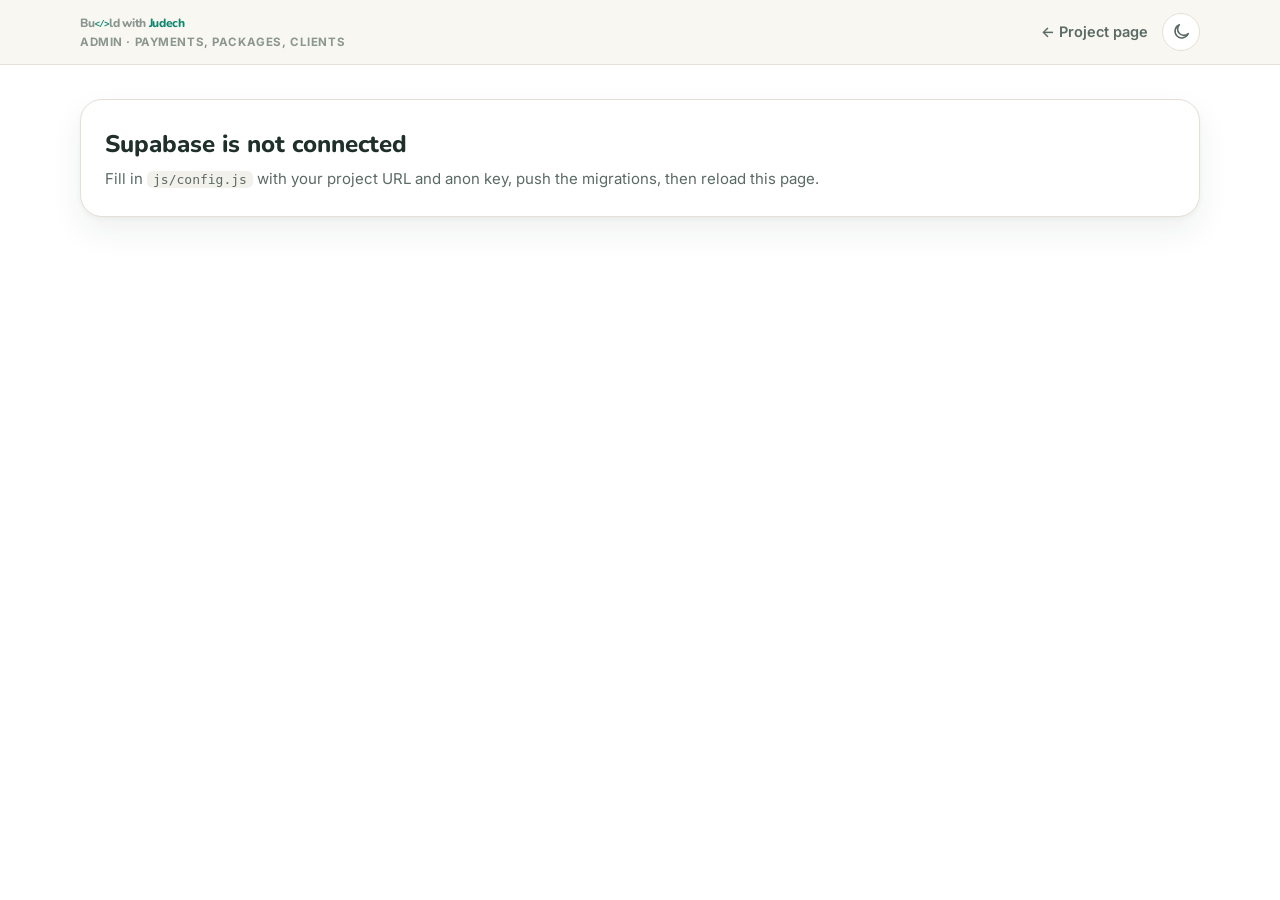
==== commit f97c1bed: "fix and PWA" ====
--- a/admin.html
+++ b/admin.html
@@ -2,27 +2,48 @@
 <html lang="en">
 <head>
 <meta charset="utf-8">
-<meta name="viewport" content="width=device-width, initial-scale=1">
+<meta name="viewport" content="width=device-width, initial-scale=1, viewport-fit=cover">
 <!-- the page itself names the version of every asset, so it must always be
      fetched fresh; the css and js under it are cached hard and busted by ?v= -->
 <meta http-equiv="cache-control" content="no-cache, must-revalidate">
 <meta http-equiv="pragma" content="no-cache">
 <meta name="robots" content="noindex, nofollow">
 <title>Build with JUDECH — Admin</title>
-<link rel="icon" href="data:image/svg+xml,<svg xmlns='http://www.w3.org/2000/svg' viewBox='0 0 32 32'><rect width='32' height='32' rx='7.5' fill='%230C1512'/><g fill='none' stroke='%23F0B95E' stroke-width='2.6' stroke-linecap='round' stroke-linejoin='round'><path d='M11.4 10.4 6.4 16l5 5.6'/><path d='M20.6 10.4 25.6 16l-5 5.6'/><path d='M18.3 9.1 13.7 22.9'/></g></svg>">
+<!-- the .ico is the one every browser looks for at the site root whether or not
+     the page names an icon; the svg below is what a modern one actually draws -->
+<link rel="icon" href="/favicon.ico" sizes="32x32 16x16">
+<link rel="icon" type="image/svg+xml" href="data:image/svg+xml,<svg xmlns='http://www.w3.org/2000/svg' viewBox='0 0 32 32'><rect width='32' height='32' rx='7.5' fill='%230C1512'/><g fill='none' stroke='%23F0B95E' stroke-width='2.6' stroke-linecap='round' stroke-linejoin='round'><path d='M11.4 10.4 6.4 16l5 5.6'/><path d='M20.6 10.4 25.6 16l-5 5.6'/><path d='M18.3 9.1 13.7 22.9'/></g></svg>">
 <script>
 /* the stored theme goes on before the first paint, so the page never flashes
    the wrong one on its way in */
 (function(){try{var t=localStorage.getItem('judech.theme');
 if(t==='dark'||t==='light')document.documentElement.setAttribute('data-theme',t);}catch(e){}})();
 </script>
+<!-- ===== installable app =====
+     The manifest makes the site something you can keep on a home screen; the
+     two theme-colors hand the phone the right colour for the bar above the
+     page in either theme, and the apple-* pair is the same arrangement for a
+     Safari that has never read a manifest. -->
+<link rel="manifest" href="/manifest.webmanifest">
+<meta name="theme-color" content="#F8F6F1" media="(prefers-color-scheme: light)">
+<meta name="theme-color" content="#101512" media="(prefers-color-scheme: dark)">
+<meta name="color-scheme" content="light dark">
+<meta name="application-name" content="JUDECH">
+<meta name="mobile-web-app-capable" content="yes">
+<meta name="apple-mobile-web-app-capable" content="yes">
+<meta name="apple-mobile-web-app-status-bar-style" content="black-translucent">
+<meta name="apple-mobile-web-app-title" content="JUDECH Admin">
+<link rel="apple-touch-icon" href="/icons/apple-touch-icon.png">
+<link rel="apple-touch-icon" sizes="167x167" href="/icons/apple-touch-icon-167.png">
+<link rel="mask-icon" href="/icons/icon.svg" color="#12876F">
 <link rel="preconnect" href="https://fonts.googleapis.com">
 <link rel="preconnect" href="https://fonts.gstatic.com" crossorigin>
 <link rel="stylesheet" href="https://fonts.googleapis.com/css2?family=Nunito:wght@600;700;800&family=Inter:wght@400;500;600;700&display=swap">
-<link rel="stylesheet" href="css/landing.css?v=20260914j">
-<link rel="stylesheet" href="css/admin.css?v=20260914j">
+<link rel="stylesheet" href="css/landing.css?v=20260914p">
+<link rel="stylesheet" href="css/admin.css?v=20260914p">
+<link rel="stylesheet" href="css/mobile.css?v=20260914p">
 </head>
-<body class="admin">
+<body class="admin page-admin">
 
 <div class="topbar admin-topbar">
   <div class="wrap">
@@ -368,10 +389,12 @@
 
 <script src="js/html2pdf.bundle.min.js"></script>
 <script src="https://cdn.jsdelivr.net/npm/@supabase/supabase-js@2/dist/umd/supabase.js"></script>
-<script src="js/theme.js?v=20260914j"></script>
-<script src="js/config.js"></script>
-<script src="js/backend.js"></script>
-<script src="js/pdf.js?v=20260914j"></script>
-<script src="js/admin.js?v=20260914j"></script>
+<script src="js/theme.js?v=20260914p"></script>
+<script src="js/config.js?v=20260914p"></script>
+<script src="js/backend.js?v=20260914p"></script>
+<script src="js/pdf.js?v=20260914p"></script>
+<script src="js/backstack.js?v=20260914p"></script>
+<script src="js/admin.js?v=20260914p"></script>
+<script src="js/pwa.js?v=20260914p" defer></script>
 </body>
 </html>
--- a/css/landing.css
+++ b/css/landing.css
@@ -465,6 +465,8 @@
 .overlay[data-open="true"]{display:grid; place-items:start center}
 #termsOverlay{z-index:90}
 #infoOverlay{z-index:95}
+/* the viewer opens over any of them — a package file list included */
+#imageOverlay{z-index:100}
 .modal{width:min(840px,100%); margin-block:auto; background:var(--panel); color:var(--ink);
   border:1.5px solid var(--line); border-radius:var(--radius); box-shadow:var(--shadow-lg);
   display:flex; flex-direction:column; max-height:calc(100dvh - 40px); overflow:hidden}
@@ -475,6 +477,32 @@
 .modal-x{margin-left:auto; background:var(--panel-2); border:1.5px solid var(--line); border-radius:50%;
   width:34px; height:34px; display:grid; place-items:center; flex:none; font-size:17px; line-height:1}
 .modal-x:hover{border-color:var(--accent)}
+/* ---------- the way back ----------
+   Drawn by js/backstack.js into whichever view was opened over another one. It
+   sits above the heading rather than beside the ×, because it is not another
+   way of closing this view — it names the one underneath and goes there. */
+.modal-back{display:inline-flex; align-items:center; gap:5px; margin:0 0 8px -8px;
+  padding:6px 12px 6px 8px; border:0; border-radius:999px; background:var(--panel-2);
+  color:var(--ink-2); font:inherit; font-family:"Nunito",sans-serif; font-size:13px;
+  font-weight:800; line-height:1.2; max-width:100%; cursor:pointer;
+  transition:background .15s, color .15s}
+.modal-back:hover{background:var(--accent-soft); color:var(--accent)}
+.modal-back:active{transform:translateY(1px)}
+.modal-back svg{width:15px; height:15px; flex:none; fill:none; stroke:currentColor;
+  stroke-width:2.6; stroke-linecap:round; stroke-linejoin:round}
+.modal-back span{overflow:hidden; text-overflow:ellipsis; white-space:nowrap}
+/* The image viewer has no heading to sit under, so it pairs with the × instead.
+   A wiring diagram is as likely to be white as a photo is to be dark, so both
+   controls bring their own ground rather than tinting what is behind them. */
+.overlay.lightbox .modal-back, .shot-overlay .modal-back{
+  position:fixed; top:16px; left:18px; z-index:3; margin:0;
+  padding:9px 15px 9px 10px;
+  background:rgba(10,18,15,.72); color:#F2F6F4;
+  border:1px solid rgba(255,255,255,.22); backdrop-filter:blur(8px);
+  box-shadow:0 6px 18px -6px rgba(0,0,0,.6)}
+.overlay.lightbox .modal-back:hover, .shot-overlay .modal-back:hover{
+  background:rgba(10,18,15,.9); border-color:rgba(255,255,255,.5); color:#fff}
+
 .modal-ft{display:flex; align-items:center; gap:12px; flex-wrap:wrap;
   padding:15px 22px; border-top:1.5px solid var(--line-soft); background:var(--panel)}
 .modal-ft .msg{font-size:13.5px; color:var(--ink-3); flex:1; min-width:190px}
@@ -513,10 +541,11 @@
 .overlay.lightbox #imageCaption{font-family:"Nunito",sans-serif; font-weight:800; font-size:14.5px;
   color:#F2F6F4; background:rgba(255,255,255,.1); border:1px solid rgba(255,255,255,.16);
   border-radius:999px; padding:6px 16px}
-.overlay.lightbox .modal-x{position:fixed; top:16px; right:18px; z-index:2; margin:0;
-  width:42px; height:42px; font-size:21px; color:#F2F6F4; background:rgba(255,255,255,.12);
-  border-color:rgba(255,255,255,.2)}
-.overlay.lightbox .modal-x:hover{background:rgba(255,255,255,.22); border-color:#F2F6F4}
+.overlay.lightbox .modal-x{position:fixed; top:16px; right:18px; z-index:3; margin:0;
+  width:42px; height:42px; font-size:21px; color:#F2F6F4; background:rgba(10,18,15,.72);
+  border-color:rgba(255,255,255,.22); backdrop-filter:blur(8px);
+  box-shadow:0 6px 18px -6px rgba(0,0,0,.6)}
+.overlay.lightbox .modal-x:hover{background:rgba(10,18,15,.9); border-color:#F2F6F4}
 .receipt{display:none; margin-bottom:16px; align-items:center; gap:12px; flex-wrap:wrap;
   background:var(--accent-soft); border:1.5px solid color-mix(in srgb,var(--accent) 35%,transparent);
   border-radius:var(--radius-sm); padding:12px 16px; font-size:14px}
@@ -901,7 +930,7 @@
   color:var(--accent); padding-inline:.03em; vertical-align:.015em}
 .brand:hover .wm-code{color:var(--sun)}
 .foot-brand .wm-code{font-size:.72em}
-.brand span span, .brand > span > span{font-size:11.5px; letter-spacing:.05em;
+.brand > span > span{font-size:11.5px; letter-spacing:.05em;
   text-transform:uppercase; font-weight:700; color:var(--ink-3)}
 .brand img{border-radius:14px; box-shadow:var(--shadow-soft)}
 /* the lockup is the wordmark alone — no logo tile to lean on, so it gets a
@@ -1010,7 +1039,7 @@
   section.band{padding-block:48px}
 }
 @media (max-width:560px){
-  .brand span span, .brand > span > span{display:none}
+  .brand > span > span{display:none}
   .hero h1{font-size:clamp(30px,8.5vw,40px)}
   .btn-lg{width:100%; justify-content:center}
 }
@@ -1722,3 +1751,44 @@
 .receipt-pick{position:relative; overflow:hidden; flex:none}
 .receipt-pick input{position:absolute; inset:0; opacity:0; cursor:pointer}
 #receiptMsg{flex-basis:100%; font-size:12.5px}
+
+
+/* ---------- an attachment, handed over ----------
+   A package item that points at a file opens this rather than dumping the file
+   into a tab: what it is, and a button that actually saves it. */
+.file-card{display:flex; align-items:center; gap:14px; padding:15px 16px;
+  background:var(--panel-2); border:1.5px solid var(--line); border-radius:var(--radius-sm)}
+.file-ext{width:54px; height:62px; flex:none; display:grid; place-items:center; border-radius:9px;
+  background:var(--brand-grad); color:var(--on-accent); font-family:"Nunito",sans-serif;
+  font-weight:800; font-size:12.5px; letter-spacing:.02em;
+  box-shadow:0 8px 18px -8px color-mix(in srgb,var(--accent) 55%,transparent)}
+.file-what{min-width:0}
+.file-what b{display:block; font-family:"Nunito",sans-serif; font-size:16px; line-height:1.3;
+  overflow-wrap:anywhere}
+.file-what em{display:block; font-style:normal; font-size:13px; color:var(--ink-3); margin-top:3px}
+#fileGet svg{width:16px; height:16px; fill:none; stroke:currentColor; stroke-width:2.2;
+  stroke-linecap:round; stroke-linejoin:round}
+
+
+/* ---------- several files under one package item ---------- */
+.file-list{list-style:none; margin:14px 0 0; padding:0; display:grid; gap:9px}
+.file-row{display:flex; align-items:center; gap:13px; flex-wrap:wrap; padding:12px 14px;
+  background:var(--panel-2); border:1.5px solid var(--line); border-radius:var(--radius-sm)}
+.file-row .file-ext{width:44px; height:50px; font-size:11px}
+.file-row .file-what{flex:1; min-width:150px}
+.file-row .file-what b{font-size:14.5px}
+.file-row .file-what em{font-size:12.5px; color:var(--ink-2)}
+.file-do{display:flex; gap:7px; flex-wrap:wrap}
+.file-do svg{width:15px; height:15px; fill:none; stroke:currentColor; stroke-width:2.2;
+  stroke-linecap:round; stroke-linejoin:round}
+/* how many files are waiting inside, on the tile */
+.pkg-icon{position:relative}
+.pkg-count{position:absolute; top:-6px; right:-6px; min-width:19px; height:19px; padding-inline:5px;
+  display:grid; place-items:center; border-radius:999px; background:var(--accent);
+  color:var(--on-accent); font-size:11px; font-weight:800; line-height:1;
+  border:2px solid var(--panel)}
+@media (max-width:560px){
+  .file-row{gap:10px}
+  .file-do{width:100%}
+  .file-do .btn{flex:1; justify-content:center}
+}
--- a/css/admin.css
+++ b/css/admin.css
@@ -685,6 +685,8 @@
 .want-receipt{color:var(--sun)}
 
 /* the full-size viewer */
+/* a receipt can be opened from on top of an agreement, so it sits above it */
+#shotOverlay{z-index:100}
 .overlay.shot-overlay{background:rgba(10,18,15,.92); backdrop-filter:blur(10px); padding:16px;
   place-items:center}
 .overlay.shot-overlay[data-open="true"]{display:grid; place-items:center}
@@ -698,7 +700,34 @@
   padding:9px 14px; border-radius:999px; background:rgba(255,255,255,.12);
   border:1px solid rgba(255,255,255,.18)}
 .shot-bar p{font-size:13px; font-weight:700; color:#F2F6F4}
-.shot-overlay .modal-x{position:fixed; top:16px; right:18px; z-index:2; margin:0; width:42px;
-  height:42px; font-size:21px; color:#F2F6F4; background:rgba(255,255,255,.12);
-  border-color:rgba(255,255,255,.2)}
-.shot-overlay .modal-x:hover{background:rgba(255,255,255,.22); border-color:#F2F6F4}
+.shot-overlay .modal-x{position:fixed; top:16px; right:18px; z-index:3; margin:0; width:42px;
+  height:42px; font-size:21px; color:#F2F6F4; background:rgba(10,18,15,.72);
+  border-color:rgba(255,255,255,.22); backdrop-filter:blur(8px);
+  box-shadow:0 6px 18px -6px rgba(0,0,0,.6)}
+.shot-overlay .modal-x:hover{background:rgba(10,18,15,.9); border-color:#F2F6F4}
+
+
+/* what is attached to a package item, named in plain words */
+.attach-now{margin-top:7px; font-size:12.5px; font-weight:600; color:var(--accent)}
+.attach-now:empty{display:none}
+
+
+/* ---------- the files inside one package item ---------- */
+.pkg-file-list{display:grid; gap:8px; margin-bottom:9px}
+.pkg-file-list:empty::before{content:"No files yet — add one or more, and name each for the buyer.";
+  display:block; font-size:12.5px; color:var(--ink-3); padding:10px 12px;
+  border:1.5px dashed var(--line); border-radius:11px}
+.pkg-file{display:grid; grid-template-columns:46px minmax(0,1fr) auto; gap:11px; align-items:center;
+  padding:9px 11px; background:var(--panel); border:1.5px solid var(--line); border-radius:12px}
+.pkg-file-ext{width:46px; height:46px; display:grid; place-items:center; border-radius:9px;
+  background:var(--accent-soft); color:var(--accent); font-family:"Nunito",sans-serif;
+  font-weight:800; font-size:11px}
+.pkg-file-fields{display:grid; gap:6px; min-width:0}
+.pkg-file-fields input{font:inherit; font-size:13.5px; color:var(--ink); background:var(--panel-2);
+  border:1.5px solid var(--line); border-radius:9px; padding:7px 10px; width:100%}
+.pkg-file-fields input[data-pkg-file-url]{font-size:12px; color:var(--ink-3)}
+.pkg-file-tools{display:flex; gap:5px; align-items:center}
+@media (max-width:620px){
+  .pkg-file{grid-template-columns:40px minmax(0,1fr)}
+  .pkg-file-tools{grid-column:1/-1; justify-content:flex-start}
+}
--- a/css/mobile.css
+++ b/css/mobile.css
@@ -0,0 +1,507 @@
+/* JUDECH — the small screen, and the installed app
+   ===========================================================================
+   One sheet, loaded last by all three pages, doing two things that neither
+   landing.css nor style.css should have to carry twice:
+
+     · make the pages behave on a phone or a tablet held any way up — nothing
+       narrower than the screen, nothing under the notch, nothing you have to
+       aim at, and no field that zooms Safari in when you tap it;
+     · dress the four pieces js/pwa.js builds — the install offer, the update
+       notice, the connection pill and the iOS instruction sheet — in whichever
+       theme the page underneath is wearing.
+
+   It only ever uses the custom properties both design systems already define
+   (--ground, --panel, --line, --ink*, --accent*, --shadow), so the same rule
+   comes out warm on the catalog and cool in the simulator without a fork.
+   =========================================================================== */
+
+/* ---------------------------------------------------------------------------
+   1. The edges of the screen
+   viewport-fit=cover lets the page fill an iPhone corner to corner, which also
+   means the page is now responsible for the corners. These four are read back
+   everywhere something sits against an edge.
+   --------------------------------------------------------------------------- */
+:root{
+  --sat: env(safe-area-inset-top, 0px);
+  --sar: env(safe-area-inset-right, 0px);
+  --sab: env(safe-area-inset-bottom, 0px);
+  --sal: env(safe-area-inset-left, 0px);
+  --gutter: 20px;
+  --tap: 44px;                 /* the smallest thing a thumb should have to hit */
+}
+@media (max-width:640px){ :root{ --gutter:16px } }
+@media (max-width:380px){ :root{ --gutter:14px } }
+
+/* ---------------------------------------------------------------------------
+   2. Hardening
+   --------------------------------------------------------------------------- */
+html{
+  -webkit-text-size-adjust:100%;        /* iOS rotating to landscape re-flows,
+                                           it does not inflate the type */
+  text-size-adjust:100%;
+  overflow-x:clip;                      /* a stray wide child is clipped, and
+                                           unlike hidden this keeps sticky */
+}
+body{ overflow-x:clip; -webkit-tap-highlight-color:transparent }
+
+/* Anything that can be wider than its box, told not to be. */
+img, svg, video, canvas, iframe, table, pre{ max-width:100% }
+
+/* A long URL or a reference number in a narrow cell breaks rather than pushing
+   the whole page sideways. */
+td, th, .bubble, .chat-line, .note, .muted, dd, li, p{ overflow-wrap:break-word }
+code, kbd, samp, .mono, .kbd{ overflow-wrap:anywhere }
+
+/* A tap that lands on a label should not select the word under it. */
+@media (pointer:coarse){
+  .btn, .mini, .proto-view, .pay-tab, .topnav a, .topnav button,
+  .step, .chip, .msg-dock-btn, .chat-icon{ -webkit-user-select:none; user-select:none }
+}
+
+/* ---------------------------------------------------------------------------
+   3. Gutters that respect the notch
+   Both pages centre their content in a .wrap; in landscape on a notched phone
+   the left inset is real and the text has to move in from it.
+   --------------------------------------------------------------------------- */
+.wrap{
+  padding-left:max(var(--gutter), var(--sal));
+  padding-right:max(var(--gutter), var(--sar));
+}
+@media (max-width:640px){
+  footer.site .wrap{ padding-bottom:calc(38px + var(--sab)) }
+}
+
+/* ---------------------------------------------------------------------------
+   4. Grids that cannot be narrower than their track
+   repeat(auto-fit, minmax(280px, 1fr)) is a promise the box cannot keep at
+   320px wide, and the overflow it causes is the single commonest reason a page
+   scrolls sideways on a phone. min() lets the track give up first.
+   --------------------------------------------------------------------------- */
+.strip{        grid-template-columns:repeat(auto-fit,minmax(min(268px,100%),1fr)) }
+.two{          grid-template-columns:repeat(auto-fit,minmax(min(330px,100%),1fr)) }
+.sideGrid{     grid-template-columns:repeat(auto-fit,minmax(min(280px,100%),1fr)) }
+.projects, .pkg-grid, .cap-grid, .how-grid, .form-grid,
+.rights-grid, .contact-grid, .pay-grid, .grid2{ min-width:0 }
+.strip > *, .two > *, .sideGrid > *, .projects > *, .pkg-grid > *{ min-width:0 }
+
+/* ---------------------------------------------------------------------------
+   5. Things you have to hit
+   Pointer-coarse only: a mouse does not need a 44px button and the desktop
+   layouts were drawn for the size they are.
+   --------------------------------------------------------------------------- */
+@media (pointer:coarse){
+  .btn, a.btn, button.btn{ min-height:var(--tap) }
+  .btn-sm, .btn.btn-sm{ min-height:40px }
+  .icon-btn, .topnav .icon-btn{ width:var(--tap); height:var(--tap) }
+  .topnav a, .topnav button{ min-height:40px; display:inline-flex; align-items:center }
+  .mini{ min-height:36px; padding-inline:12px }
+  .proto-view{ min-height:40px }
+  .msg-dock-btn{ width:38px; height:38px }
+  .chat-icon{ width:34px; height:34px }
+  /* the pencil and the bin on a message have no hover to appear on */
+  .bubble-tools{ opacity:1; transform:none }
+  .hero-arrow, .lb-arrow{ width:44px; height:44px }
+  input[type=checkbox], input[type=radio]{ width:20px; height:20px }
+}
+
+/* ---------------------------------------------------------------------------
+   6. Fields
+   Safari zooms the page in whenever it focuses a control whose type is under
+   16px, and it does not zoom back out. Every field on a phone is 16px.
+   --------------------------------------------------------------------------- */
+@media (max-width:900px){
+  /* !important is the blunt instrument on purpose: the pages set field sizes
+     from rules carrying an id, and losing that argument means Safari zooms the
+     layout in on first tap and never zooms back out. */
+  input:not([type=checkbox]):not([type=radio]):not([type=range]):not([type=file]):not([type=hidden]),
+  select, textarea{ font-size:16px !important }
+  select{ max-width:100% }
+  textarea{ min-height:104px }
+}
+input, select, textarea, button{ max-width:100% }
+input[type=file]{ max-width:100%; font-size:13px }
+
+/* ---------------------------------------------------------------------------
+   7. Sideways scrollers
+   A table, a wiring sheet or a row of tools that is wider than the phone
+   scrolls on its own instead of taking the page with it — and says so, with a
+   shadow at whichever edge still has content behind it.
+   --------------------------------------------------------------------------- */
+.tblwrap, .table-wrap, .pt-tablewrap, .pt-sheet, .doc-body,
+.hdr-tools, .site-topbar .topnav, .steps{
+  -webkit-overflow-scrolling:touch;
+  overscroll-behavior-x:contain;
+}
+.tblwrap, .table-wrap{
+  background-image:
+    linear-gradient(to right, var(--panel) 30%, transparent),
+    linear-gradient(to left,  var(--panel) 30%, transparent),
+    linear-gradient(to right, rgba(0,0,0,.16), transparent 14px),
+    linear-gradient(to left,  rgba(0,0,0,.16), transparent 14px);
+  background-position:0 0, 100% 0, 0 0, 100% 0;
+  background-repeat:no-repeat;
+  background-size:34px 100%, 34px 100%, 14px 100%, 14px 100%;
+  background-attachment:local, local, scroll, scroll;
+}
+/* the row of tools above the machine snaps, so it never rests mid-button */
+@media (max-width:900px){
+  .hdr-tools{ scroll-snap-type:x proximity; scroll-padding-inline:var(--gutter) }
+  .hdr-tools .btn{ scroll-snap-align:start }
+}
+.site-topbar .topnav{ scroll-snap-type:x proximity }
+.site-topbar .topnav > *{ scroll-snap-align:center }
+
+/* ---------------------------------------------------------------------------
+   8. Dialogs become sheets
+   A centred card with the keyboard up is a card you cannot read. Below 640px
+   every overlay comes off the bottom edge instead, sized in dvh so the address
+   bar sliding away does not cut the last line off.
+   --------------------------------------------------------------------------- */
+@media (max-width:640px){
+  .overlay{ padding:0 }
+  .overlay[data-open="true"]{ place-items:end center }
+  .modal, .modal-sm{
+    width:100%;
+    max-height:min(94dvh, calc(100dvh - var(--sat) - 12px));
+    margin-block:0;
+    border-radius:22px 22px 0 0;
+    border-bottom:0;
+    padding-bottom:var(--sab);
+  }
+  .overlay.lightbox{ padding:0 }
+  .overlay.lightbox[data-open="true"]{ place-items:center }
+  .overlay.lightbox .modal{ border-radius:16px; margin-block:auto }
+}
+.modal, .doc-body, .msg-dock-body, .thread-entries,
+.inbox-list, .admin-thread, .serial, .trace{ overscroll-behavior:contain }
+
+/* The viewer's two floating controls are the only chrome it has, so they clear
+   the notch and stay a thumb's width apart from each other. */
+.overlay.lightbox .modal-x, .shot-overlay .modal-x{
+  top:calc(16px + var(--sat)); right:calc(18px + var(--sar));
+}
+.overlay.lightbox .modal-back, .shot-overlay .modal-back{
+  top:calc(16px + var(--sat)); left:calc(18px + var(--sal));
+  max-width:calc(100% - 96px - var(--sal) - var(--sar));
+}
+@media (pointer:coarse){
+  .modal-back{ min-height:40px }
+  .overlay.lightbox .modal-x, .shot-overlay .modal-x{ width:44px; height:44px }
+}
+/* on a phone the sheet's own heading is the anchor; keep the way back on top
+   of it and let a long project name give way rather than push the × off */
+@media (max-width:640px){
+  .modal-hd{ padding:16px 16px 14px }
+  .modal-hd h2{ font-size:19px }
+  .modal-ft{ padding-inline:16px }
+  .modal-back{ font-size:12.5px; padding:7px 12px 7px 8px }
+}
+
+/* ---------------------------------------------------------------------------
+   9. The catalog on a phone
+   --------------------------------------------------------------------------- */
+@media (max-width:640px){
+  .hero h1{ font-size:clamp(29px,8.4vw,40px) }
+  .hero .lede{ font-size:16px }
+  .hero .cta{ gap:9px }
+  .hero .cta .btn{ flex:1 1 auto; justify-content:center }
+  .kicker{ font-size:11.5px }
+  .note{ padding:14px; gap:11px; font-size:14px }
+  .code-row b{ font-size:23px; letter-spacing:.1em; overflow-wrap:anywhere }
+  .pay-switch{ gap:7px }
+  .pay-tab{ flex:1 1 140px; padding:10px 12px; font-size:13.5px }
+  footer.site .wrap{ gap:16px }
+  footer.site .links{ margin-left:0; gap:14px 18px }
+}
+@media (max-width:380px){
+  .hero .cta .btn{ flex:1 1 100%; }
+  .pay-tab{ flex:1 1 100% }
+}
+
+/* the fab and the dock, off the home-indicator and out of each other's way */
+.message-fab{ bottom:calc(22px + var(--sab)); right:calc(22px + var(--sar)) }
+@media (max-width:640px){
+  .message-fab{ bottom:calc(14px + var(--sab)); right:calc(14px + var(--sar)) }
+}
+body.has-pwa-banner .message-fab{
+  bottom:calc(var(--pwa-banner-h, 104px) + 24px + var(--sab));
+  transition:bottom .3s cubic-bezier(.2,.85,.3,1);
+}
+/* js/pwa.js holds the install offer back until the greeting has gone; this is
+   only the belt, for a greeting that opens while the offer is already up */
+body.has-pwa-banner .chat-tip{ bottom:calc(var(--pwa-banner-h, 104px) + 84px + var(--sab)) }
+
+.msg-dock{ max-height:min(78dvh,700px) }
+@media (max-width:560px){
+  .msg-dock{
+    max-height:min(88dvh, calc(100dvh - var(--sat) - 8px));
+    padding-bottom:var(--sab);
+    border-radius:22px 22px 0 0;
+  }
+  .msg-dock-head{ padding-block:15px }     /* it is also the drag handle */
+  .bubble{ max-width:88%; font-size:14.5px }
+}
+
+/* ---------------------------------------------------------------------------
+   10. The simulator on a phone
+   The machine is the point of the page, so it keeps its size and everything
+   around it gives way.
+   --------------------------------------------------------------------------- */
+@media (max-width:640px){
+  .page-sim .wrap{ padding-top:16px; padding-bottom:calc(40px + var(--sab)) }
+  .page-sim h1{ font-size:21px }
+  /* the eyebrow wraps to two lines on a phone; the badge belongs beside the
+     first of them, not floating in the middle of the block */
+  .brandline{ align-items:flex-start }
+  .brandline .mark{ margin-top:2px }
+  .hdr-tools{ gap:7px }
+  .serial{ height:150px }
+  .card-bd{ padding:12px 13px }
+  .card-hd{ padding:10px 13px }
+  .steps{ padding:11px 13px; scroll-snap-type:x proximity }
+  .step{ scroll-snap-align:start; min-width:150px }
+  .pt-tablewrap{ max-height:330px }
+  .sidePane svg{ max-height:min(48vh,360px) }
+  .leds{ gap:11px }
+  .row{ grid-template-columns:44px minmax(0,1fr) auto; gap:7px }
+  .finding{ grid-template-columns:22px minmax(0,1fr) }
+}
+/* dragging the free-walk view pans the model; every other drawing keeps the
+   browser's own pinch-to-zoom, which is how a diagram is read on a phone */
+#walkView{ touch-action:none }
+
+/* ---------------------------------------------------------------------------
+   11. The dashboard on a phone
+   --------------------------------------------------------------------------- */
+@media (max-width:640px){
+  .admin-main{ padding-bottom:calc(40px + var(--sab)) }
+  .card-block{ padding-inline:15px }
+  .proof-table{ min-width:640px }
+  .tbl-act{ text-align:left }
+  .tbl-act .btn + .btn{ margin-left:5px }
+  .code-row{ gap:9px }
+  .inbox-list{ max-height:280px }
+  .inbox-view .admin-thread{ max-height:56dvh }
+  .presence-summary{ gap:12px }
+  .pulse{ width:100%; justify-content:flex-start }
+  .pulse-text{ max-width:none; flex:1; min-width:0 }
+}
+
+/* ---------------------------------------------------------------------------
+   12. The tablet
+   Between a phone and a laptop there is room for two of most things, and an
+   iPad in portrait is 768–834px wide — squarely inside the range where the
+   desktop grid is too tight and the phone stack wastes half the screen.
+   --------------------------------------------------------------------------- */
+@media (min-width:641px) and (max-width:1024px){
+  .wrap{ --gutter:26px }
+  .hero h1{ font-size:clamp(36px,5.4vw,46px) }
+  .projects, .pkg-grid, .cap-grid{ grid-template-columns:repeat(2,minmax(0,1fr)) }
+  .how-grid{ grid-template-columns:repeat(2,minmax(0,1fr)) }
+  .strip{ grid-template-columns:repeat(2,minmax(0,1fr)) }
+  .msg-dock{ width:min(430px,calc(100vw - 44px)) }
+}
+/* a tablet in landscape is a small laptop; let the hero sit side by side again */
+@media (min-width:900px) and (max-width:1024px){
+  .hero .wrap{ grid-template-columns:minmax(0,1fr) minmax(0,.9fr); gap:32px }
+}
+
+/* ---------------------------------------------------------------------------
+   13. A phone on its side
+   Barely 380px of height: the sticky header and the big vertical rhythm are
+   what has to go, not the content.
+   --------------------------------------------------------------------------- */
+@media (max-height:520px) and (orientation:landscape){
+  .topbar{ position:static }
+  .hero{ padding-block:22px 18px }
+  section.band{ padding-block:26px }
+  .msg-dock{ max-height:calc(100dvh - 16px) }
+  .overlay[data-open="true"]{ place-items:center }
+  .modal{ max-height:calc(100dvh - 16px); border-radius:18px }
+  .sidePane svg{ max-height:70vh }
+  .serial{ height:120px }
+}
+
+/* ---------------------------------------------------------------------------
+   14. Once it is installed
+   No browser chrome means the page owns the status bar, and an install button
+   inside an installed app is a joke at the user's expense.
+   --------------------------------------------------------------------------- */
+.pwa-standalone .topbar{ padding-top:var(--sat) }
+.pwa-standalone body{ overscroll-behavior-y:none }   /* no rubber-band on a page
+                                                        that is meant to be an app */
+.pwa-standalone [data-pwa-install]{ display:none !important }
+.pwa-standalone .pwa-install, .pwa-standalone .pwa-ios{ display:none !important }
+@media (display-mode:standalone), (display-mode:fullscreen), (display-mode:minimal-ui){
+  .topbar{ padding-top:var(--sat) }
+  [data-pwa-install]{ display:none !important }
+}
+/* the title-bar area, when the desktop app draws its own window controls */
+@media (display-mode:window-controls-overlay){
+  .topbar{ padding-top:env(titlebar-area-height, 0px) }
+}
+
+/* ===========================================================================
+   15. The four pieces js/pwa.js builds
+   =========================================================================== */
+.pwa-btn{
+  font:inherit; font-weight:800; font-size:14px; line-height:1;
+  min-height:42px; padding:11px 18px; border-radius:999px; cursor:pointer;
+  border:1.5px solid var(--line); background:var(--panel); color:var(--ink);
+  transition:filter .15s, border-color .15s, transform .12s;
+}
+.pwa-btn:hover{ border-color:var(--accent) }
+.pwa-btn:active{ transform:translateY(1px) }
+.pwa-btn-go{ background:var(--accent); border-color:var(--accent); color:var(--on-accent) }
+.pwa-btn-go:hover{ filter:brightness(1.08) }
+.pwa-btn-go[disabled]{ opacity:.6; cursor:progress }
+.pwa-btn-quiet{ background:transparent; color:var(--ink-2) }
+
+.pwa-install-mark{
+  width:44px; height:44px; flex:none; display:grid; place-items:center;
+  border-radius:13px; overflow:hidden; background:#0C1512;
+}
+.pwa-install-mark svg{ width:100%; height:100% }
+
+/* ---------- the install offer ---------- */
+.pwa-install{
+  position:fixed; z-index:120;
+  left:max(12px, var(--sal)); right:max(12px, var(--sar));
+  bottom:calc(12px + var(--sab));
+  margin-inline:auto; max-width:460px;   /* left+right already give the width;
+                                            a percentage here would measure the
+                                            viewport and hang off the edge */
+  display:grid; grid-template-columns:auto minmax(0,1fr); gap:10px 13px;
+  align-items:center;
+  padding:14px 15px;
+  background:var(--panel); color:var(--ink);
+  border:1.5px solid var(--line); border-radius:20px;
+  box-shadow:0 24px 60px -22px rgba(0,0,0,.5), var(--shadow);
+  opacity:0; visibility:hidden; transform:translateY(18px) scale(.98);
+  transition:opacity .24s ease, transform .3s cubic-bezier(.2,.85,.3,1), visibility .3s;
+}
+.pwa-install[data-open="true"]{ opacity:1; visibility:visible; transform:none }
+.pwa-install-txt b{
+  display:block; font-family:"Nunito","Chakra Petch",system-ui,sans-serif;
+  font-size:15px; font-weight:800; line-height:1.25;
+}
+.pwa-install-txt span{
+  display:block; margin-top:3px; font-size:13px; line-height:1.45; color:var(--ink-2);
+}
+.pwa-install-acts{
+  grid-column:1/-1; display:flex; gap:8px; justify-content:flex-end; flex-wrap:wrap;
+}
+.pwa-install-acts .pwa-btn{ flex:0 1 auto }
+@media (max-width:400px){
+  .pwa-install-acts .pwa-btn{ flex:1 1 auto }
+}
+
+/* ---------- a newer build is waiting ---------- */
+.pwa-toast{
+  position:fixed; z-index:125;
+  left:max(12px, var(--sal)); right:max(12px, var(--sar));
+  bottom:calc(12px + var(--sab));
+  margin-inline:auto; max-width:430px;
+  display:grid; gap:11px;
+  padding:14px 16px;
+  background:var(--panel); color:var(--ink);
+  border:1.5px solid var(--accent); border-radius:18px;
+  box-shadow:0 24px 60px -22px rgba(0,0,0,.5), var(--shadow);
+  opacity:0; visibility:hidden; transform:translateY(18px);
+  transition:opacity .24s ease, transform .3s cubic-bezier(.2,.85,.3,1), visibility .3s;
+}
+.pwa-toast[data-open="true"]{ opacity:1; visibility:visible; transform:none }
+.pwa-toast-txt b{
+  display:block; font-family:"Nunito","Chakra Petch",system-ui,sans-serif;
+  font-size:15px; font-weight:800;
+}
+.pwa-toast-txt span{ display:block; margin-top:3px; font-size:13px; color:var(--ink-2) }
+.pwa-toast-acts{ display:flex; gap:8px; justify-content:flex-end; flex-wrap:wrap }
+
+/* ---------- the connection ---------- */
+.pwa-pill{
+  position:fixed; z-index:130;
+  top:calc(10px + var(--sat)); left:50%;
+  padding:9px 17px; border-radius:999px;
+  font-family:"Nunito","Chakra Petch",system-ui,sans-serif;
+  font-size:13px; font-weight:800; white-space:nowrap;
+  max-width:calc(100vw - 32px); overflow:hidden; text-overflow:ellipsis;
+  color:var(--on-accent); background:var(--accent);
+  box-shadow:0 14px 34px -14px rgba(0,0,0,.6);
+  opacity:0; pointer-events:none;
+  transform:translate(-50%,-14px);
+  transition:opacity .22s ease, transform .28s cubic-bezier(.2,.85,.3,1);
+}
+.pwa-pill[data-open="true"]{ opacity:1; transform:translate(-50%,0) }
+.pwa-pill[data-kind="bad"]{
+  color:#fff;
+  background:var(--bad, var(--metal, #C4453C));
+}
+
+/* ---------- how you install one on iOS ---------- */
+.pwa-ios{
+  position:fixed; inset:0; z-index:140;
+  display:grid; place-items:end center;
+  padding:16px;
+  background:rgba(12,21,18,.58); backdrop-filter:blur(4px);
+  opacity:0; transition:opacity .24s ease;
+}
+.pwa-ios[data-open="true"]{ opacity:1 }
+.pwa-ios-card{
+  width:min(420px,100%);
+  margin-bottom:calc(6px + var(--sab));
+  padding:22px 20px;
+  text-align:center;
+  background:var(--panel); color:var(--ink);
+  border:1.5px solid var(--line); border-radius:24px;
+  box-shadow:0 30px 70px -24px rgba(0,0,0,.6);
+  transform:translateY(22px);
+  transition:transform .32s cubic-bezier(.2,.85,.3,1);
+}
+.pwa-ios[data-open="true"] .pwa-ios-card{ transform:none }
+.pwa-ios-card .pwa-install-mark{ margin:0 auto 14px; width:54px; height:54px; border-radius:16px }
+.pwa-ios-card > b{          /* the heading only — the steps use <b> inline */
+  display:block; font-family:"Nunito","Chakra Petch",system-ui,sans-serif;
+  font-size:19px; font-weight:800; line-height:1.25;
+}
+.pwa-ios-card p{ margin:9px 0 0; font-size:14px; line-height:1.55; color:var(--ink-2) }
+.pwa-ios-steps{
+  margin:18px 0 20px; padding:0; list-style:none;
+  display:grid; gap:10px; text-align:left; counter-reset:step;
+}
+/* the number in its own column so the sentence beside it stays one paragraph
+   and wraps under itself, not under the number */
+.pwa-ios-steps li{
+  display:grid; grid-template-columns:23px minmax(0,1fr); gap:11px;
+  align-items:start;
+  padding:12px 14px; border-radius:14px;
+  background:var(--accent-soft); color:var(--ink);
+  font-size:14px; line-height:1.5;
+}
+.pwa-ios-steps li::before{
+  counter-increment:step; content:counter(step);
+  width:23px; height:23px; margin-top:1px; display:grid; place-items:center;
+  border-radius:50%; background:var(--accent); color:var(--on-accent);
+  font-size:12px; font-weight:800;
+}
+.pwa-ios-steps b{ font-weight:800 }
+.pwa-ios-glyph{ display:inline-flex; vertical-align:-4px }
+.pwa-ios-glyph svg{
+  width:17px; height:17px; fill:none; stroke:var(--accent);
+  stroke-width:2; stroke-linecap:round; stroke-linejoin:round;
+}
+.pwa-ios-card .pwa-btn{ width:100% }
+
+@media (prefers-reduced-motion:reduce){
+  .pwa-install, .pwa-toast, .pwa-pill, .pwa-ios, .pwa-ios-card{
+    transition-duration:.01ms !important; transform:none !important;
+  }
+  .pwa-install[data-open="true"], .pwa-toast[data-open="true"]{ transform:none }
+  .pwa-pill{ transform:translate(-50%,0) }
+}
+
+/* nothing the browser built belongs on paper */
+@media print{
+  .pwa-install, .pwa-toast, .pwa-pill, .pwa-ios,
+  .message-fab, .msg-dock{ display:none !important }
+}
